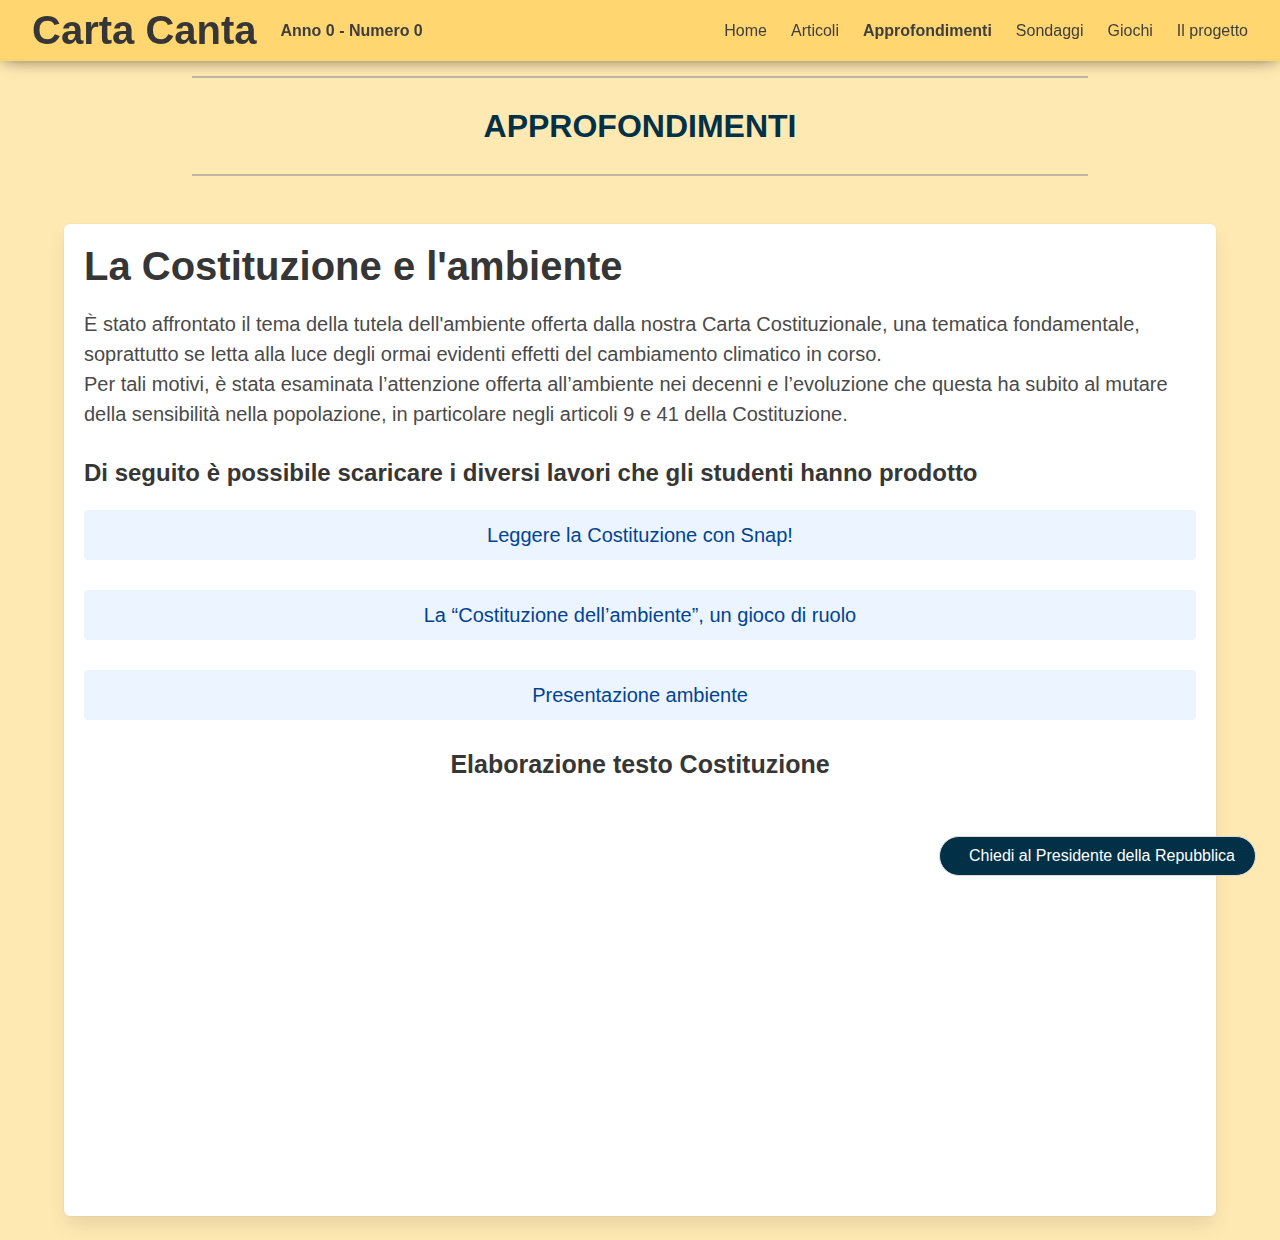
==== html/approfondimenti/index.html @ 13676cd2 "fixed nav" ====
<!DOCTYPE html>
<html lang="en" class="has-navbar-fixed-top">
  <head>
    <meta charset="UTF-8" />
    <meta http-equiv="X-UA-Compatible" content="IE=edge" />
    <meta name="viewport" content="width=device-width, initial-scale=1" />
    <title>Carta Canta - Approfondimenti</title>
    <link rel="stylesheet" href="../../css/main.css" />
    <link
      rel="stylesheet"
      href="https://fonts.googleapis.com/css2?family=Material+Symbols+Outlined:opsz,wght,FILL,GRAD@20,400,0,0"
    />
    <link
      rel="stylesheet"
      href="https://cdnjs.cloudflare.com/ajax/libs/font-awesome/6.2.1/css/all.min.css"
      integrity="sha512-MV7K8+y+gLIBoVD59lQIYicR65iaqukzvf/nwasF0nqhPay5w/9lJmVM2hMDcnK1OnMGCdVK+iQrJ7lzPJQd1w=="
      crossorigin="anonymous"
      referrerpolicy="no-referrer"
    />
  </head>

  <body>
    <div>
      <nav id="header" class="navbar is-fixed-top" role="navigation" aria-label="navbar">
        <div class="container is-fluid">
            <div class="navbar-brand">
                <a class="navbar-item logo-hover" href="../../index.html">
                    <h1 class="title is-2">Carta Canta</h1>
                </a>
                
                <div class="navbar-item">
                  <h2 class="is-3 is-hidden-mobile"><b>Anno 0 - Numero 0</b></h2>
                </div>
  
                <a role="button" class="navbar-burger" aria-label="menu" aria-expanded="false"
                    data-target="navMenu">
                    <span aria-hidden="true"></span>
                    <span aria-hidden="true"></span>
                    <span aria-hidden="true"></span>
                </a>
            </div>
  
            <div class="navbar-end">
                <div class="navbar-menu" id="navMenu">
                    <a class="navbar-item" href="../../index.html">
                        Home
                    </a>
  
                    <a class="navbar-item" href="../articoli/index.html">
                        Articoli
                    </a>
  
                    <a class="navbar-item" href="../approfondimenti/index.html">
                        <strong>Approfondimenti</strong>
                    </a>
  
                    <a class="navbar-item" href="../sondaggi/index.html">
                        Sondaggi
                    </a>
  
                    <a class="navbar-item" href="../giochi/index.html">
                        Giochi
                    </a>
  
                    <a class="navbar-item" href="../info/index.html">
                      Il progetto
                    </a>
                </div><!--navbar-menu-->
            </div><!--navbar-end-->
        </div>
        </div>
    </nav>
    </div>

    <div class="container is-max-desktop">
      <div class="container is-fluid">
        <hr />
      </div>
    </div>

    <div class="container is-max-widescreen has-text-centered">
      <p class="articles-title-no-hover">APPROFONDIMENTI</p>
    </div>

    <div class="container is-max-desktop">
      <div class="container is-fluid">
        <hr />
      </div>
    </div>

    <!---------------------------------------------------------SUB NAVBAR------------------------------------------------------>
    <br />
    <!---------------------------------------------------------ARTICOLI------------------------------------------------------>

    <div class="container mobile-container">
      <div class="container is-max-widescreen">
        <div class="content is-medium box">
          <h1>La Costituzione e l'ambiente</h1>
          È stato affrontato il tema della tutela
          dell'ambiente offerta dalla nostra Carta Costituzionale, una tematica
          fondamentale, soprattutto se letta alla luce degli ormai evidenti
          effetti del cambiamento climatico in corso.<br />
          Per tali motivi, è stata esaminata l’attenzione offerta all’ambiente nei decenni
           e l’evoluzione che questa ha subito al
          mutare della sensibilità nella popolazione, in particolare negli
          articoli 9 e 41 della Costituzione.<br />
          <br />

          <h4 class="title is-4">
            Di seguito è possibile scaricare i diversi lavori che gli studenti hanno
            prodotto
          </h4>

          <button class="button is-medium is-fullwidth is-link is-light is-fluid" type="submit" onclick="window.open('../../img/pdf/Attività _didattica_snap.pdf')">Leggere la Costituzione con Snap!</button>
          <br>
          <div class="is-hidden-mobile">
            <button class="button is-medium is-fullwidth is-link is-light" type="submit" onclick="window.open('../../img/pdf/Gioco_ruolo_ambiente.pdf')">La “Costituzione dell’ambiente”, un gioco di ruolo</button>
          </div>
          <div class="is-hidden-tablet">
            <button class="button is-medium is-fullwidth is-link is-light" type="submit" onclick="window.open('../../img/pdf/Gioco_ruolo_ambiente.pdf')">La “Costituzione dell’ambiente”,<br>un gioco di ruolo</button>
          </div>
          <br>
          <button class="button is-medium is-fullwidth is-link is-light" type="submit" onclick="window.open('../../img/pptx/Presentazione_ambiente.pptx')">Presentazione ambiente</button>
          <br>
          <div class="columns is-centered">
            <div class="column is-half has-text-centered">
              <h4 class="is-centered">Elaborazione testo Costituzione</h4>
              <iframe width="480" height="390" frameBorder=0 allowfullscreen allow="geolocation; microphone;camera" src="https://snap.berkeley.edu/embed?projectname=PER_SITO_elabora_testo_costituzione&username=costituzione2023"></iframe>
            </div>
          </div>
        </div>
      </div>
    </div>

    <br />

    <script src="https://ajax.googleapis.com/ajax/libs/jquery/3.6.3/jquery.min.js"></script>
    <script src="../../lib/main.js"></script>
  </body>
</html>
---- css/main.css ----
@charset "UTF-8";
/*
// 1. Import the initial variables
@import "../node_modules/bulma/sass/utilities/initial-variables";

// 2. Set your own initial variables
// Update the blue shade, used for links
$blue: #06bcef;
// Add pink and its invert
$pink: #ff8080;
$pink-invert: #fff;
// Update the sans-serif font family
$family-sans-serif: "Helvetica", "Arial", sans-serif;

// 3. Set the derived variables
// Use the new pink as the primary color
$primary: $pink;
$primary-invert: $pink-invert;

// 4. Import the rest of Bulma
*/
@import url("https://fonts.googleapis.com/css2?family=Comfortaa:wght@700&display=swap");
@media screen and (max-width: 1024px) {
  .mobile-container {
    max-width: calc(100% - 30px);
    margin-left: 15px;
    margin-right: 15px;
  }
}
/*FONTs*/
/*NON CLASSEs*/
.navbar {
  -webkit-box-shadow: 0px -2px 20px -4px #000000;
  box-shadow: 0px -2px 20px -4px #000000;
}

hr {
  background-color: rgba(156, 156, 156, 0.6509803922) !important;
}

html {
  scroll-behavior: smooth;
  scrollbar-width: auto;
  scrollbar-color: #777 #555;
}

html::-webkit-scrollbar {
  width: 10px;
}

html::-webkit-scrollbar-thumb {
  background-color: rgba(119, 119, 119, 0.3333333333);
  border-radius: 12px;
}

html::-webkit-scrollbar-thumb:hover {
  background-color: #777;
}

html::-webkit-scrollbar-track {
  background-color: rgba(85, 85, 85, 0.1);
}

img {
  border-radius: 5px;
}

/*CLASSEs*/
.hide {
  display: none;
}

.center {
  text-align: center;
}

.right {
  text-align: right;
}

.highlighted {
  /*evidenziatura*/
  background: yellow;
}

.clear {
  clear: both;
}

#result div {
  display: none;
}

.hover-effect {
  transition: 0.5s;
  border-radius: 10px !important;
}

.hover-effect:hover {
  box-shadow: rgba(0, 0, 0, 0.4) 0px 12px 28px 0px, rgba(0, 0, 0, 0.2) 0px 2px 4px 0px, rgba(255, 255, 255, 0.1) 0px 0px 0px 1px inset;
}

.article-hover-effect {
  transition: 0.3s;
}

.article-hover-effect:hover {
  box-shadow: rgba(60, 64, 67, 0.3) 0px 0px 5px 3px, rgba(60, 64, 67, 0.15) 1px 2px 4px 2px;
}

.logo-hover {
  transition: 0.3s;
}

.logo-hover:hover {
  box-shadow: rgba(142, 202, 230, 0.4) 0px 5px, rgba(142, 202, 230, 0.3) 0px 10px, rgba(142, 202, 230, 0.2) 0px 15px, rgba(142, 202, 230, 0.1) 0px 20px, rgba(142, 202, 230, 0.05) 0px 25px;
}

.articles-title {
  font-weight: 800;
  font-size: xx-large;
  color: #8ecae6;
}

.articles-title:hover {
  color: #023047;
}

.continue-reading {
  color: #023047;
}

.goto-articles {
  text-decoration: none !important;
}

.goto-articles-redirect-icon {
  position: relative;
  bottom: -5px;
}

.article-title {
  text-decoration: none !important;
}

.default-cursor {
  cursor: default;
}

.hero-rounded-borders {
  border-top-left-radius: 6px;
  border-top-right-radius: 6px;
}

.tile-img {
  border-radius: 15px;
  margin-top: 10px;
}

.image-background {
  background-image: url("../img/costituzione2.jpg");
  background-size: cover;
  background-position: center;
  background-repeat: no-repeat;
}

.full-image {
  width: 100%;
  height: 1500px;
}

/*# sourceMappingURL=style.css.map */
/*! bulma.io v0.9.3 | MIT License | github.com/jgthms/bulma */
/* Bulma Utilities */
.pagination-previous,
.pagination-next,
.pagination-link,
.pagination-ellipsis, .file-cta,
.file-name, .select select, .textarea, .input, .button {
  -moz-appearance: none;
  -webkit-appearance: none;
  align-items: center;
  border: 1px solid transparent;
  border-radius: 4px;
  box-shadow: none;
  display: inline-flex;
  font-size: 1rem;
  height: 2.5em;
  justify-content: flex-start;
  line-height: 1.5;
  padding-bottom: calc(0.5em - 1px);
  padding-left: calc(0.75em - 1px);
  padding-right: calc(0.75em - 1px);
  padding-top: calc(0.5em - 1px);
  position: relative;
  vertical-align: top;
}
.pagination-previous:focus,
.pagination-next:focus,
.pagination-link:focus,
.pagination-ellipsis:focus, .file-cta:focus,
.file-name:focus, .select select:focus, .textarea:focus, .input:focus, .button:focus, .is-focused.pagination-previous,
.is-focused.pagination-next,
.is-focused.pagination-link,
.is-focused.pagination-ellipsis, .is-focused.file-cta,
.is-focused.file-name, .select select.is-focused, .is-focused.textarea, .is-focused.input, .is-focused.button, .pagination-previous:active,
.pagination-next:active,
.pagination-link:active,
.pagination-ellipsis:active, .file-cta:active,
.file-name:active, .select select:active, .textarea:active, .input:active, .button:active, .is-active.pagination-previous,
.is-active.pagination-next,
.is-active.pagination-link,
.is-active.pagination-ellipsis, .is-active.file-cta,
.is-active.file-name, .select select.is-active, .is-active.textarea, .is-active.input, .is-active.button {
  outline: none;
}
[disabled].pagination-previous,
[disabled].pagination-next,
[disabled].pagination-link,
[disabled].pagination-ellipsis, [disabled].file-cta,
[disabled].file-name, .select select[disabled], [disabled].textarea, [disabled].input, [disabled].button, fieldset[disabled] .pagination-previous,
fieldset[disabled] .pagination-next,
fieldset[disabled] .pagination-link,
fieldset[disabled] .pagination-ellipsis, fieldset[disabled] .file-cta,
fieldset[disabled] .file-name, fieldset[disabled] .select select, .select fieldset[disabled] select, fieldset[disabled] .textarea, fieldset[disabled] .input, fieldset[disabled] .button {
  cursor: not-allowed;
}

.is-unselectable, .tabs, .pagination-previous,
.pagination-next,
.pagination-link,
.pagination-ellipsis, .breadcrumb, .file, .button {
  -webkit-touch-callout: none;
  -webkit-user-select: none;
  -moz-user-select: none;
  -ms-user-select: none;
  user-select: none;
}

.navbar-link:not(.is-arrowless)::after, .select:not(.is-multiple):not(.is-loading)::after {
  border: 3px solid transparent;
  border-radius: 2px;
  border-right: 0;
  border-top: 0;
  content: " ";
  display: block;
  height: 0.625em;
  margin-top: -0.4375em;
  pointer-events: none;
  position: absolute;
  top: 50%;
  transform: rotate(-45deg);
  transform-origin: center;
  width: 0.625em;
}

.tabs:not(:last-child), .pagination:not(:last-child), .message:not(:last-child), .level:not(:last-child), .breadcrumb:not(:last-child), .block:not(:last-child), .title:not(:last-child),
.subtitle:not(:last-child), .table-container:not(:last-child), .table:not(:last-child), .progress:not(:last-child), .notification:not(:last-child), .content:not(:last-child), .box:not(:last-child) {
  margin-bottom: 1.5rem;
}

.modal-close, .delete {
  -webkit-touch-callout: none;
  -webkit-user-select: none;
  -moz-user-select: none;
  -ms-user-select: none;
  user-select: none;
  -moz-appearance: none;
  -webkit-appearance: none;
  background-color: rgba(10, 10, 10, 0.2);
  border: none;
  border-radius: 9999px;
  cursor: pointer;
  pointer-events: auto;
  display: inline-block;
  flex-grow: 0;
  flex-shrink: 0;
  font-size: 0;
  height: 20px;
  max-height: 20px;
  max-width: 20px;
  min-height: 20px;
  min-width: 20px;
  outline: none;
  position: relative;
  vertical-align: top;
  width: 20px;
}
.modal-close::before, .delete::before, .modal-close::after, .delete::after {
  background-color: hsl(0deg, 0%, 100%);
  content: "";
  display: block;
  left: 50%;
  position: absolute;
  top: 50%;
  transform: translateX(-50%) translateY(-50%) rotate(45deg);
  transform-origin: center center;
}
.modal-close::before, .delete::before {
  height: 2px;
  width: 50%;
}
.modal-close::after, .delete::after {
  height: 50%;
  width: 2px;
}
.modal-close:hover, .delete:hover, .modal-close:focus, .delete:focus {
  background-color: rgba(10, 10, 10, 0.3);
}
.modal-close:active, .delete:active {
  background-color: rgba(10, 10, 10, 0.4);
}
.is-small.modal-close, .is-small.delete {
  height: 16px;
  max-height: 16px;
  max-width: 16px;
  min-height: 16px;
  min-width: 16px;
  width: 16px;
}
.is-medium.modal-close, .is-medium.delete {
  height: 24px;
  max-height: 24px;
  max-width: 24px;
  min-height: 24px;
  min-width: 24px;
  width: 24px;
}
.is-large.modal-close, .is-large.delete {
  height: 32px;
  max-height: 32px;
  max-width: 32px;
  min-height: 32px;
  min-width: 32px;
  width: 32px;
}

.control.is-loading::after, .select.is-loading::after, .loader, .button.is-loading::after {
  animation: spinAround 500ms infinite linear;
  border: 2px solid hsl(0deg, 0%, 86%);
  border-radius: 9999px;
  border-right-color: transparent;
  border-top-color: transparent;
  content: "";
  display: block;
  height: 1em;
  position: relative;
  width: 1em;
}

.hero-video, .is-overlay, .modal-background, .modal, .image.is-square img,
.image.is-square .has-ratio, .image.is-1by1 img,
.image.is-1by1 .has-ratio, .image.is-5by4 img,
.image.is-5by4 .has-ratio, .image.is-4by3 img,
.image.is-4by3 .has-ratio, .image.is-3by2 img,
.image.is-3by2 .has-ratio, .image.is-5by3 img,
.image.is-5by3 .has-ratio, .image.is-16by9 img,
.image.is-16by9 .has-ratio, .image.is-2by1 img,
.image.is-2by1 .has-ratio, .image.is-3by1 img,
.image.is-3by1 .has-ratio, .image.is-4by5 img,
.image.is-4by5 .has-ratio, .image.is-3by4 img,
.image.is-3by4 .has-ratio, .image.is-2by3 img,
.image.is-2by3 .has-ratio, .image.is-3by5 img,
.image.is-3by5 .has-ratio, .image.is-9by16 img,
.image.is-9by16 .has-ratio, .image.is-1by2 img,
.image.is-1by2 .has-ratio, .image.is-1by3 img,
.image.is-1by3 .has-ratio {
  bottom: 0;
  left: 0;
  position: absolute;
  right: 0;
  top: 0;
}

.navbar-burger {
  -moz-appearance: none;
  -webkit-appearance: none;
  appearance: none;
  background: none;
  border: none;
  color: currentColor;
  font-family: inherit;
  font-size: 1em;
  margin: 0;
  padding: 0;
}

/* Bulma Base */
/*! minireset.css v0.0.6 | MIT License | github.com/jgthms/minireset.css */
html,
body,
p,
ol,
ul,
li,
dl,
dt,
dd,
blockquote,
figure,
fieldset,
legend,
textarea,
pre,
iframe,
hr,
h1,
h2,
h3,
h4,
h5,
h6 {
  margin: 0;
  padding: 0;
}

h1,
h2,
h3,
h4,
h5,
h6 {
  font-size: 100%;
  font-weight: normal;
}

ul {
  list-style: none;
}

button,
input,
select,
textarea {
  margin: 0;
}

html {
  box-sizing: border-box;
}

*, *::before, *::after {
  box-sizing: inherit;
}

img,
video {
  height: auto;
  max-width: 100%;
}

iframe {
  border: 0;
}

table {
  border-collapse: collapse;
  border-spacing: 0;
}

td,
th {
  padding: 0;
}
td:not([align]),
th:not([align]) {
  text-align: inherit;
}

html {
  background-color: rgba(255, 214, 111, 0.5254901961);
  font-size: 16px;
  -moz-osx-font-smoothing: grayscale;
  -webkit-font-smoothing: antialiased;
  min-width: 300px;
  overflow-x: hidden;
  overflow-y: scroll;
  text-rendering: optimizeLegibility;
  text-size-adjust: 100%;
}

article,
aside,
figure,
footer,
header,
hgroup,
section {
  display: block;
}

body,
button,
input,
optgroup,
select,
textarea {
  font-family: BlinkMacSystemFont, -apple-system, "Segoe UI", "Roboto", "Oxygen", "Ubuntu", "Cantarell", "Fira Sans", "Droid Sans", "Helvetica Neue", "Helvetica", "Arial", sans-serif;
}

code,
pre {
  -moz-osx-font-smoothing: auto;
  -webkit-font-smoothing: auto;
  font-family: monospace;
}

body {
  color: hsl(0deg, 0%, 29%);
  font-size: 1em;
  font-weight: 400;
  line-height: 1.5;
}

a {
  color: #82bafe;
  cursor: pointer;
  text-decoration: none;
}
a strong {
  color: currentColor;
}
a:hover {
  color: hsl(0deg, 0%, 21%);
}

code {
  background-color: hsl(0deg, 0%, 96%);
  color: #da1039;
  font-size: 0.875em;
  font-weight: normal;
  padding: 0.25em 0.5em 0.25em;
}

hr {
  background-color: hsl(0deg, 0%, 96%);
  border: none;
  display: block;
  height: 2px;
  margin: 1.5rem 0;
}

img {
  height: auto;
  max-width: 100%;
}

input[type=checkbox],
input[type=radio] {
  vertical-align: baseline;
}

small {
  font-size: 0.875em;
}

span {
  font-style: inherit;
  font-weight: inherit;
}

strong {
  color: hsl(0deg, 0%, 21%);
  font-weight: 700;
}

fieldset {
  border: none;
}

pre {
  -webkit-overflow-scrolling: touch;
  background-color: hsl(0deg, 0%, 96%);
  color: hsl(0deg, 0%, 29%);
  font-size: 0.875em;
  overflow-x: auto;
  padding: 1.25rem 1.5rem;
  white-space: pre;
  word-wrap: normal;
}
pre code {
  background-color: transparent;
  color: currentColor;
  font-size: 1em;
  padding: 0;
}

table td,
table th {
  vertical-align: top;
}
table td:not([align]),
table th:not([align]) {
  text-align: inherit;
}
table th {
  color: hsl(0deg, 0%, 21%);
}

@keyframes spinAround {
  from {
    transform: rotate(0deg);
  }
  to {
    transform: rotate(359deg);
  }
}
/* Bulma Elements */
.box {
  background-color: hsl(0deg, 0%, 100%);
  border-radius: 6px;
  box-shadow: 0 0.5em 1em -0.125em rgba(10, 10, 10, 0.1), 0 0px 0 1px rgba(10, 10, 10, 0.02);
  color: hsl(0deg, 0%, 29%);
  display: block;
  padding: 1.25rem;
}

a.box:hover, a.box:focus {
  box-shadow: 0 0.5em 1em -0.125em rgba(10, 10, 10, 0.1), 0 0 0 1px #82bafe;
}
a.box:active {
  box-shadow: inset 0 1px 2px rgba(10, 10, 10, 0.2), 0 0 0 1px #82bafe;
}

.button {
  background-color: hsl(0deg, 0%, 100%);
  border-color: hsl(0deg, 0%, 86%);
  border-width: 1px;
  color: hsl(0deg, 0%, 21%);
  cursor: pointer;
  justify-content: center;
  padding-bottom: calc(0.5em - 1px);
  padding-left: 1em;
  padding-right: 1em;
  padding-top: calc(0.5em - 1px);
  text-align: center;
  white-space: nowrap;
}
.button strong {
  color: inherit;
}
.button .icon, .button .icon.is-small, .button .icon.is-medium, .button .icon.is-large {
  height: 1.5em;
  width: 1.5em;
}
.button .icon:first-child:not(:last-child) {
  margin-left: calc(-0.5em - 1px);
  margin-right: 0.25em;
}
.button .icon:last-child:not(:first-child) {
  margin-left: 0.25em;
  margin-right: calc(-0.5em - 1px);
}
.button .icon:first-child:last-child {
  margin-left: calc(-0.5em - 1px);
  margin-right: calc(-0.5em - 1px);
}
.button:hover, .button.is-hovered {
  border-color: hsl(0deg, 0%, 71%);
  color: hsl(0deg, 0%, 21%);
}
.button:focus, .button.is-focused {
  border-color: hsl(229deg, 53%, 53%);
  color: hsl(0deg, 0%, 21%);
}
.button:focus:not(:active), .button.is-focused:not(:active) {
  box-shadow: 0 0 0 0.125em rgba(130, 186, 254, 0.25);
}
.button:active, .button.is-active {
  border-color: hsl(0deg, 0%, 29%);
  color: hsl(0deg, 0%, 21%);
}
.button.is-text {
  background-color: transparent;
  border-color: transparent;
  color: hsl(0deg, 0%, 29%);
  text-decoration: underline;
}
.button.is-text:hover, .button.is-text.is-hovered, .button.is-text:focus, .button.is-text.is-focused {
  background-color: hsl(0deg, 0%, 96%);
  color: hsl(0deg, 0%, 21%);
}
.button.is-text:active, .button.is-text.is-active {
  background-color: #e8e8e8;
  color: hsl(0deg, 0%, 21%);
}
.button.is-text[disabled], fieldset[disabled] .button.is-text {
  background-color: transparent;
  border-color: transparent;
  box-shadow: none;
}
.button.is-ghost {
  background: none;
  border-color: transparent;
  color: #82bafe;
  text-decoration: none;
}
.button.is-ghost:hover, .button.is-ghost.is-hovered {
  color: #82bafe;
  text-decoration: underline;
}
.button.is-white {
  background-color: hsl(0deg, 0%, 100%);
  border-color: transparent;
  color: hsl(0deg, 0%, 4%);
}
.button.is-white:hover, .button.is-white.is-hovered {
  background-color: #f9f9f9;
  border-color: transparent;
  color: hsl(0deg, 0%, 4%);
}
.button.is-white:focus, .button.is-white.is-focused {
  border-color: transparent;
  color: hsl(0deg, 0%, 4%);
}
.button.is-white:focus:not(:active), .button.is-white.is-focused:not(:active) {
  box-shadow: 0 0 0 0.125em rgba(255, 255, 255, 0.25);
}
.button.is-white:active, .button.is-white.is-active {
  background-color: #f2f2f2;
  border-color: transparent;
  color: hsl(0deg, 0%, 4%);
}
.button.is-white[disabled], fieldset[disabled] .button.is-white {
  background-color: hsl(0deg, 0%, 100%);
  border-color: transparent;
  box-shadow: none;
}
.button.is-white.is-inverted {
  background-color: hsl(0deg, 0%, 4%);
  color: hsl(0deg, 0%, 100%);
}
.button.is-white.is-inverted:hover, .button.is-white.is-inverted.is-hovered {
  background-color: black;
}
.button.is-white.is-inverted[disabled], fieldset[disabled] .button.is-white.is-inverted {
  background-color: hsl(0deg, 0%, 4%);
  border-color: transparent;
  box-shadow: none;
  color: hsl(0deg, 0%, 100%);
}
.button.is-white.is-loading::after {
  border-color: transparent transparent hsl(0deg, 0%, 4%) hsl(0deg, 0%, 4%) !important;
}
.button.is-white.is-outlined {
  background-color: transparent;
  border-color: hsl(0deg, 0%, 100%);
  color: hsl(0deg, 0%, 100%);
}
.button.is-white.is-outlined:hover, .button.is-white.is-outlined.is-hovered, .button.is-white.is-outlined:focus, .button.is-white.is-outlined.is-focused {
  background-color: hsl(0deg, 0%, 100%);
  border-color: hsl(0deg, 0%, 100%);
  color: hsl(0deg, 0%, 4%);
}
.button.is-white.is-outlined.is-loading::after {
  border-color: transparent transparent hsl(0deg, 0%, 100%) hsl(0deg, 0%, 100%) !important;
}
.button.is-white.is-outlined.is-loading:hover::after, .button.is-white.is-outlined.is-loading.is-hovered::after, .button.is-white.is-outlined.is-loading:focus::after, .button.is-white.is-outlined.is-loading.is-focused::after {
  border-color: transparent transparent hsl(0deg, 0%, 4%) hsl(0deg, 0%, 4%) !important;
}
.button.is-white.is-outlined[disabled], fieldset[disabled] .button.is-white.is-outlined {
  background-color: transparent;
  border-color: hsl(0deg, 0%, 100%);
  box-shadow: none;
  color: hsl(0deg, 0%, 100%);
}
.button.is-white.is-inverted.is-outlined {
  background-color: transparent;
  border-color: hsl(0deg, 0%, 4%);
  color: hsl(0deg, 0%, 4%);
}
.button.is-white.is-inverted.is-outlined:hover, .button.is-white.is-inverted.is-outlined.is-hovered, .button.is-white.is-inverted.is-outlined:focus, .button.is-white.is-inverted.is-outlined.is-focused {
  background-color: hsl(0deg, 0%, 4%);
  color: hsl(0deg, 0%, 100%);
}
.button.is-white.is-inverted.is-outlined.is-loading:hover::after, .button.is-white.is-inverted.is-outlined.is-loading.is-hovered::after, .button.is-white.is-inverted.is-outlined.is-loading:focus::after, .button.is-white.is-inverted.is-outlined.is-loading.is-focused::after {
  border-color: transparent transparent hsl(0deg, 0%, 100%) hsl(0deg, 0%, 100%) !important;
}
.button.is-white.is-inverted.is-outlined[disabled], fieldset[disabled] .button.is-white.is-inverted.is-outlined {
  background-color: transparent;
  border-color: hsl(0deg, 0%, 4%);
  box-shadow: none;
  color: hsl(0deg, 0%, 4%);
}
.button.is-black {
  background-color: hsl(0deg, 0%, 4%);
  border-color: transparent;
  color: hsl(0deg, 0%, 100%);
}
.button.is-black:hover, .button.is-black.is-hovered {
  background-color: #040404;
  border-color: transparent;
  color: hsl(0deg, 0%, 100%);
}
.button.is-black:focus, .button.is-black.is-focused {
  border-color: transparent;
  color: hsl(0deg, 0%, 100%);
}
.button.is-black:focus:not(:active), .button.is-black.is-focused:not(:active) {
  box-shadow: 0 0 0 0.125em rgba(10, 10, 10, 0.25);
}
.button.is-black:active, .button.is-black.is-active {
  background-color: black;
  border-color: transparent;
  color: hsl(0deg, 0%, 100%);
}
.button.is-black[disabled], fieldset[disabled] .button.is-black {
  background-color: hsl(0deg, 0%, 4%);
  border-color: transparent;
  box-shadow: none;
}
.button.is-black.is-inverted {
  background-color: hsl(0deg, 0%, 100%);
  color: hsl(0deg, 0%, 4%);
}
.button.is-black.is-inverted:hover, .button.is-black.is-inverted.is-hovered {
  background-color: #f2f2f2;
}
.button.is-black.is-inverted[disabled], fieldset[disabled] .button.is-black.is-inverted {
  background-color: hsl(0deg, 0%, 100%);
  border-color: transparent;
  box-shadow: none;
  color: hsl(0deg, 0%, 4%);
}
.button.is-black.is-loading::after {
  border-color: transparent transparent hsl(0deg, 0%, 100%) hsl(0deg, 0%, 100%) !important;
}
.button.is-black.is-outlined {
  background-color: transparent;
  border-color: hsl(0deg, 0%, 4%);
  color: hsl(0deg, 0%, 4%);
}
.button.is-black.is-outlined:hover, .button.is-black.is-outlined.is-hovered, .button.is-black.is-outlined:focus, .button.is-black.is-outlined.is-focused {
  background-color: hsl(0deg, 0%, 4%);
  border-color: hsl(0deg, 0%, 4%);
  color: hsl(0deg, 0%, 100%);
}
.button.is-black.is-outlined.is-loading::after {
  border-color: transparent transparent hsl(0deg, 0%, 4%) hsl(0deg, 0%, 4%) !important;
}
.button.is-black.is-outlined.is-loading:hover::after, .button.is-black.is-outlined.is-loading.is-hovered::after, .button.is-black.is-outlined.is-loading:focus::after, .button.is-black.is-outlined.is-loading.is-focused::after {
  border-color: transparent transparent hsl(0deg, 0%, 100%) hsl(0deg, 0%, 100%) !important;
}
.button.is-black.is-outlined[disabled], fieldset[disabled] .button.is-black.is-outlined {
  background-color: transparent;
  border-color: hsl(0deg, 0%, 4%);
  box-shadow: none;
  color: hsl(0deg, 0%, 4%);
}
.button.is-black.is-inverted.is-outlined {
  background-color: transparent;
  border-color: hsl(0deg, 0%, 100%);
  color: hsl(0deg, 0%, 100%);
}
.button.is-black.is-inverted.is-outlined:hover, .button.is-black.is-inverted.is-outlined.is-hovered, .button.is-black.is-inverted.is-outlined:focus, .button.is-black.is-inverted.is-outlined.is-focused {
  background-color: hsl(0deg, 0%, 100%);
  color: hsl(0deg, 0%, 4%);
}
.button.is-black.is-inverted.is-outlined.is-loading:hover::after, .button.is-black.is-inverted.is-outlined.is-loading.is-hovered::after, .button.is-black.is-inverted.is-outlined.is-loading:focus::after, .button.is-black.is-inverted.is-outlined.is-loading.is-focused::after {
  border-color: transparent transparent hsl(0deg, 0%, 4%) hsl(0deg, 0%, 4%) !important;
}
.button.is-black.is-inverted.is-outlined[disabled], fieldset[disabled] .button.is-black.is-inverted.is-outlined {
  background-color: transparent;
  border-color: hsl(0deg, 0%, 100%);
  box-shadow: none;
  color: hsl(0deg, 0%, 100%);
}
.button.is-light {
  background-color: hsl(0deg, 0%, 96%);
  border-color: transparent;
  color: rgba(0, 0, 0, 0.7);
}
.button.is-light:hover, .button.is-light.is-hovered {
  background-color: #eeeeee;
  border-color: transparent;
  color: rgba(0, 0, 0, 0.7);
}
.button.is-light:focus, .button.is-light.is-focused {
  border-color: transparent;
  color: rgba(0, 0, 0, 0.7);
}
.button.is-light:focus:not(:active), .button.is-light.is-focused:not(:active) {
  box-shadow: 0 0 0 0.125em rgba(245, 245, 245, 0.25);
}
.button.is-light:active, .button.is-light.is-active {
  background-color: #e8e8e8;
  border-color: transparent;
  color: rgba(0, 0, 0, 0.7);
}
.button.is-light[disabled], fieldset[disabled] .button.is-light {
  background-color: hsl(0deg, 0%, 96%);
  border-color: transparent;
  box-shadow: none;
}
.button.is-light.is-inverted {
  background-color: rgba(0, 0, 0, 0.7);
  color: hsl(0deg, 0%, 96%);
}
.button.is-light.is-inverted:hover, .button.is-light.is-inverted.is-hovered {
  background-color: rgba(0, 0, 0, 0.7);
}
.button.is-light.is-inverted[disabled], fieldset[disabled] .button.is-light.is-inverted {
  background-color: rgba(0, 0, 0, 0.7);
  border-color: transparent;
  box-shadow: none;
  color: hsl(0deg, 0%, 96%);
}
.button.is-light.is-loading::after {
  border-color: transparent transparent rgba(0, 0, 0, 0.7) rgba(0, 0, 0, 0.7) !important;
}
.button.is-light.is-outlined {
  background-color: transparent;
  border-color: hsl(0deg, 0%, 96%);
  color: hsl(0deg, 0%, 96%);
}
.button.is-light.is-outlined:hover, .button.is-light.is-outlined.is-hovered, .button.is-light.is-outlined:focus, .button.is-light.is-outlined.is-focused {
  background-color: hsl(0deg, 0%, 96%);
  border-color: hsl(0deg, 0%, 96%);
  color: rgba(0, 0, 0, 0.7);
}
.button.is-light.is-outlined.is-loading::after {
  border-color: transparent transparent hsl(0deg, 0%, 96%) hsl(0deg, 0%, 96%) !important;
}
.button.is-light.is-outlined.is-loading:hover::after, .button.is-light.is-outlined.is-loading.is-hovered::after, .button.is-light.is-outlined.is-loading:focus::after, .button.is-light.is-outlined.is-loading.is-focused::after {
  border-color: transparent transparent rgba(0, 0, 0, 0.7) rgba(0, 0, 0, 0.7) !important;
}
.button.is-light.is-outlined[disabled], fieldset[disabled] .button.is-light.is-outlined {
  background-color: transparent;
  border-color: hsl(0deg, 0%, 96%);
  box-shadow: none;
  color: hsl(0deg, 0%, 96%);
}
.button.is-light.is-inverted.is-outlined {
  background-color: transparent;
  border-color: rgba(0, 0, 0, 0.7);
  color: rgba(0, 0, 0, 0.7);
}
.button.is-light.is-inverted.is-outlined:hover, .button.is-light.is-inverted.is-outlined.is-hovered, .button.is-light.is-inverted.is-outlined:focus, .button.is-light.is-inverted.is-outlined.is-focused {
  background-color: rgba(0, 0, 0, 0.7);
  color: hsl(0deg, 0%, 96%);
}
.button.is-light.is-inverted.is-outlined.is-loading:hover::after, .button.is-light.is-inverted.is-outlined.is-loading.is-hovered::after, .button.is-light.is-inverted.is-outlined.is-loading:focus::after, .button.is-light.is-inverted.is-outlined.is-loading.is-focused::after {
  border-color: transparent transparent hsl(0deg, 0%, 96%) hsl(0deg, 0%, 96%) !important;
}
.button.is-light.is-inverted.is-outlined[disabled], fieldset[disabled] .button.is-light.is-inverted.is-outlined {
  background-color: transparent;
  border-color: rgba(0, 0, 0, 0.7);
  box-shadow: none;
  color: rgba(0, 0, 0, 0.7);
}
.button.is-dark {
  background-color: hsl(0deg, 0%, 21%);
  border-color: transparent;
  color: #fff;
}
.button.is-dark:hover, .button.is-dark.is-hovered {
  background-color: #2f2f2f;
  border-color: transparent;
  color: #fff;
}
.button.is-dark:focus, .button.is-dark.is-focused {
  border-color: transparent;
  color: #fff;
}
.button.is-dark:focus:not(:active), .button.is-dark.is-focused:not(:active) {
  box-shadow: 0 0 0 0.125em rgba(54, 54, 54, 0.25);
}
.button.is-dark:active, .button.is-dark.is-active {
  background-color: #292929;
  border-color: transparent;
  color: #fff;
}
.button.is-dark[disabled], fieldset[disabled] .button.is-dark {
  background-color: hsl(0deg, 0%, 21%);
  border-color: transparent;
  box-shadow: none;
}
.button.is-dark.is-inverted {
  background-color: #fff;
  color: hsl(0deg, 0%, 21%);
}
.button.is-dark.is-inverted:hover, .button.is-dark.is-inverted.is-hovered {
  background-color: #f2f2f2;
}
.button.is-dark.is-inverted[disabled], fieldset[disabled] .button.is-dark.is-inverted {
  background-color: #fff;
  border-color: transparent;
  box-shadow: none;
  color: hsl(0deg, 0%, 21%);
}
.button.is-dark.is-loading::after {
  border-color: transparent transparent #fff #fff !important;
}
.button.is-dark.is-outlined {
  background-color: transparent;
  border-color: hsl(0deg, 0%, 21%);
  color: hsl(0deg, 0%, 21%);
}
.button.is-dark.is-outlined:hover, .button.is-dark.is-outlined.is-hovered, .button.is-dark.is-outlined:focus, .button.is-dark.is-outlined.is-focused {
  background-color: hsl(0deg, 0%, 21%);
  border-color: hsl(0deg, 0%, 21%);
  color: #fff;
}
.button.is-dark.is-outlined.is-loading::after {
  border-color: transparent transparent hsl(0deg, 0%, 21%) hsl(0deg, 0%, 21%) !important;
}
.button.is-dark.is-outlined.is-loading:hover::after, .button.is-dark.is-outlined.is-loading.is-hovered::after, .button.is-dark.is-outlined.is-loading:focus::after, .button.is-dark.is-outlined.is-loading.is-focused::after {
  border-color: transparent transparent #fff #fff !important;
}
.button.is-dark.is-outlined[disabled], fieldset[disabled] .button.is-dark.is-outlined {
  background-color: transparent;
  border-color: hsl(0deg, 0%, 21%);
  box-shadow: none;
  color: hsl(0deg, 0%, 21%);
}
.button.is-dark.is-inverted.is-outlined {
  background-color: transparent;
  border-color: #fff;
  color: #fff;
}
.button.is-dark.is-inverted.is-outlined:hover, .button.is-dark.is-inverted.is-outlined.is-hovered, .button.is-dark.is-inverted.is-outlined:focus, .button.is-dark.is-inverted.is-outlined.is-focused {
  background-color: #fff;
  color: hsl(0deg, 0%, 21%);
}
.button.is-dark.is-inverted.is-outlined.is-loading:hover::after, .button.is-dark.is-inverted.is-outlined.is-loading.is-hovered::after, .button.is-dark.is-inverted.is-outlined.is-loading:focus::after, .button.is-dark.is-inverted.is-outlined.is-loading.is-focused::after {
  border-color: transparent transparent hsl(0deg, 0%, 21%) hsl(0deg, 0%, 21%) !important;
}
.button.is-dark.is-inverted.is-outlined[disabled], fieldset[disabled] .button.is-dark.is-inverted.is-outlined {
  background-color: transparent;
  border-color: #fff;
  box-shadow: none;
  color: #fff;
}
.button.is-primary {
  background-color: hsl(171deg, 100%, 41%);
  border-color: transparent;
  color: #fff;
}
.button.is-primary:hover, .button.is-primary.is-hovered {
  background-color: #00c4a7;
  border-color: transparent;
  color: #fff;
}
.button.is-primary:focus, .button.is-primary.is-focused {
  border-color: transparent;
  color: #fff;
}
.button.is-primary:focus:not(:active), .button.is-primary.is-focused:not(:active) {
  box-shadow: 0 0 0 0.125em rgba(0, 209, 178, 0.25);
}
.button.is-primary:active, .button.is-primary.is-active {
  background-color: #00b89c;
  border-color: transparent;
  color: #fff;
}
.button.is-primary[disabled], fieldset[disabled] .button.is-primary {
  background-color: hsl(171deg, 100%, 41%);
  border-color: transparent;
  box-shadow: none;
}
.button.is-primary.is-inverted {
  background-color: #fff;
  color: hsl(171deg, 100%, 41%);
}
.button.is-primary.is-inverted:hover, .button.is-primary.is-inverted.is-hovered {
  background-color: #f2f2f2;
}
.button.is-primary.is-inverted[disabled], fieldset[disabled] .button.is-primary.is-inverted {
  background-color: #fff;
  border-color: transparent;
  box-shadow: none;
  color: hsl(171deg, 100%, 41%);
}
.button.is-primary.is-loading::after {
  border-color: transparent transparent #fff #fff !important;
}
.button.is-primary.is-outlined {
  background-color: transparent;
  border-color: hsl(171deg, 100%, 41%);
  color: hsl(171deg, 100%, 41%);
}
.button.is-primary.is-outlined:hover, .button.is-primary.is-outlined.is-hovered, .button.is-primary.is-outlined:focus, .button.is-primary.is-outlined.is-focused {
  background-color: hsl(171deg, 100%, 41%);
  border-color: hsl(171deg, 100%, 41%);
  color: #fff;
}
.button.is-primary.is-outlined.is-loading::after {
  border-color: transparent transparent hsl(171deg, 100%, 41%) hsl(171deg, 100%, 41%) !important;
}
.button.is-primary.is-outlined.is-loading:hover::after, .button.is-primary.is-outlined.is-loading.is-hovered::after, .button.is-primary.is-outlined.is-loading:focus::after, .button.is-primary.is-outlined.is-loading.is-focused::after {
  border-color: transparent transparent #fff #fff !important;
}
.button.is-primary.is-outlined[disabled], fieldset[disabled] .button.is-primary.is-outlined {
  background-color: transparent;
  border-color: hsl(171deg, 100%, 41%);
  box-shadow: none;
  color: hsl(171deg, 100%, 41%);
}
.button.is-primary.is-inverted.is-outlined {
  background-color: transparent;
  border-color: #fff;
  color: #fff;
}
.button.is-primary.is-inverted.is-outlined:hover, .button.is-primary.is-inverted.is-outlined.is-hovered, .button.is-primary.is-inverted.is-outlined:focus, .button.is-primary.is-inverted.is-outlined.is-focused {
  background-color: #fff;
  color: hsl(171deg, 100%, 41%);
}
.button.is-primary.is-inverted.is-outlined.is-loading:hover::after, .button.is-primary.is-inverted.is-outlined.is-loading.is-hovered::after, .button.is-primary.is-inverted.is-outlined.is-loading:focus::after, .button.is-primary.is-inverted.is-outlined.is-loading.is-focused::after {
  border-color: transparent transparent hsl(171deg, 100%, 41%) hsl(171deg, 100%, 41%) !important;
}
.button.is-primary.is-inverted.is-outlined[disabled], fieldset[disabled] .button.is-primary.is-inverted.is-outlined {
  background-color: transparent;
  border-color: #fff;
  box-shadow: none;
  color: #fff;
}
.button.is-primary.is-light {
  background-color: #ebfffc;
  color: #00947e;
}
.button.is-primary.is-light:hover, .button.is-primary.is-light.is-hovered {
  background-color: #defffa;
  border-color: transparent;
  color: #00947e;
}
.button.is-primary.is-light:active, .button.is-primary.is-light.is-active {
  background-color: #d1fff8;
  border-color: transparent;
  color: #00947e;
}
.button.is-link {
  background-color: #82bafe;
  border-color: transparent;
  color: #fff;
}
.button.is-link:hover, .button.is-link.is-hovered {
  background-color: #75b3fe;
  border-color: transparent;
  color: #fff;
}
.button.is-link:focus, .button.is-link.is-focused {
  border-color: transparent;
  color: #fff;
}
.button.is-link:focus:not(:active), .button.is-link.is-focused:not(:active) {
  box-shadow: 0 0 0 0.125em rgba(130, 186, 254, 0.25);
}
.button.is-link:active, .button.is-link.is-active {
  background-color: #69acfe;
  border-color: transparent;
  color: #fff;
}
.button.is-link[disabled], fieldset[disabled] .button.is-link {
  background-color: #82bafe;
  border-color: transparent;
  box-shadow: none;
}
.button.is-link.is-inverted {
  background-color: #fff;
  color: #82bafe;
}
.button.is-link.is-inverted:hover, .button.is-link.is-inverted.is-hovered {
  background-color: #f2f2f2;
}
.button.is-link.is-inverted[disabled], fieldset[disabled] .button.is-link.is-inverted {
  background-color: #fff;
  border-color: transparent;
  box-shadow: none;
  color: #82bafe;
}
.button.is-link.is-loading::after {
  border-color: transparent transparent #fff #fff !important;
}
.button.is-link.is-outlined {
  background-color: transparent;
  border-color: #82bafe;
  color: #82bafe;
}
.button.is-link.is-outlined:hover, .button.is-link.is-outlined.is-hovered, .button.is-link.is-outlined:focus, .button.is-link.is-outlined.is-focused {
  background-color: #82bafe;
  border-color: #82bafe;
  color: #fff;
}
.button.is-link.is-outlined.is-loading::after {
  border-color: transparent transparent #82bafe #82bafe !important;
}
.button.is-link.is-outlined.is-loading:hover::after, .button.is-link.is-outlined.is-loading.is-hovered::after, .button.is-link.is-outlined.is-loading:focus::after, .button.is-link.is-outlined.is-loading.is-focused::after {
  border-color: transparent transparent #fff #fff !important;
}
.button.is-link.is-outlined[disabled], fieldset[disabled] .button.is-link.is-outlined {
  background-color: transparent;
  border-color: #82bafe;
  box-shadow: none;
  color: #82bafe;
}
.button.is-link.is-inverted.is-outlined {
  background-color: transparent;
  border-color: #fff;
  color: #fff;
}
.button.is-link.is-inverted.is-outlined:hover, .button.is-link.is-inverted.is-outlined.is-hovered, .button.is-link.is-inverted.is-outlined:focus, .button.is-link.is-inverted.is-outlined.is-focused {
  background-color: #fff;
  color: #82bafe;
}
.button.is-link.is-inverted.is-outlined.is-loading:hover::after, .button.is-link.is-inverted.is-outlined.is-loading.is-hovered::after, .button.is-link.is-inverted.is-outlined.is-loading:focus::after, .button.is-link.is-inverted.is-outlined.is-loading.is-focused::after {
  border-color: transparent transparent #82bafe #82bafe !important;
}
.button.is-link.is-inverted.is-outlined[disabled], fieldset[disabled] .button.is-link.is-inverted.is-outlined {
  background-color: transparent;
  border-color: #fff;
  box-shadow: none;
  color: #fff;
}
.button.is-link.is-light {
  background-color: #ebf4ff;
  color: #014393;
}
.button.is-link.is-light:hover, .button.is-link.is-light.is-hovered {
  background-color: #deedff;
  border-color: transparent;
  color: #014393;
}
.button.is-link.is-light:active, .button.is-link.is-light.is-active {
  background-color: #d1e6ff;
  border-color: transparent;
  color: #014393;
}
.button.is-info {
  background-color: hsl(207deg, 61%, 53%);
  border-color: transparent;
  color: #fff;
}
.button.is-info:hover, .button.is-info.is-hovered {
  background-color: #3488ce;
  border-color: transparent;
  color: #fff;
}
.button.is-info:focus, .button.is-info.is-focused {
  border-color: transparent;
  color: #fff;
}
.button.is-info:focus:not(:active), .button.is-info.is-focused:not(:active) {
  box-shadow: 0 0 0 0.125em rgba(62, 142, 208, 0.25);
}
.button.is-info:active, .button.is-info.is-active {
  background-color: #3082c5;
  border-color: transparent;
  color: #fff;
}
.button.is-info[disabled], fieldset[disabled] .button.is-info {
  background-color: hsl(207deg, 61%, 53%);
  border-color: transparent;
  box-shadow: none;
}
.button.is-info.is-inverted {
  background-color: #fff;
  color: hsl(207deg, 61%, 53%);
}
.button.is-info.is-inverted:hover, .button.is-info.is-inverted.is-hovered {
  background-color: #f2f2f2;
}
.button.is-info.is-inverted[disabled], fieldset[disabled] .button.is-info.is-inverted {
  background-color: #fff;
  border-color: transparent;
  box-shadow: none;
  color: hsl(207deg, 61%, 53%);
}
.button.is-info.is-loading::after {
  border-color: transparent transparent #fff #fff !important;
}
.button.is-info.is-outlined {
  background-color: transparent;
  border-color: hsl(207deg, 61%, 53%);
  color: hsl(207deg, 61%, 53%);
}
.button.is-info.is-outlined:hover, .button.is-info.is-outlined.is-hovered, .button.is-info.is-outlined:focus, .button.is-info.is-outlined.is-focused {
  background-color: hsl(207deg, 61%, 53%);
  border-color: hsl(207deg, 61%, 53%);
  color: #fff;
}
.button.is-info.is-outlined.is-loading::after {
  border-color: transparent transparent hsl(207deg, 61%, 53%) hsl(207deg, 61%, 53%) !important;
}
.button.is-info.is-outlined.is-loading:hover::after, .button.is-info.is-outlined.is-loading.is-hovered::after, .button.is-info.is-outlined.is-loading:focus::after, .button.is-info.is-outlined.is-loading.is-focused::after {
  border-color: transparent transparent #fff #fff !important;
}
.button.is-info.is-outlined[disabled], fieldset[disabled] .button.is-info.is-outlined {
  background-color: transparent;
  border-color: hsl(207deg, 61%, 53%);
  box-shadow: none;
  color: hsl(207deg, 61%, 53%);
}
.button.is-info.is-inverted.is-outlined {
  background-color: transparent;
  border-color: #fff;
  color: #fff;
}
.button.is-info.is-inverted.is-outlined:hover, .button.is-info.is-inverted.is-outlined.is-hovered, .button.is-info.is-inverted.is-outlined:focus, .button.is-info.is-inverted.is-outlined.is-focused {
  background-color: #fff;
  color: hsl(207deg, 61%, 53%);
}
.button.is-info.is-inverted.is-outlined.is-loading:hover::after, .button.is-info.is-inverted.is-outlined.is-loading.is-hovered::after, .button.is-info.is-inverted.is-outlined.is-loading:focus::after, .button.is-info.is-inverted.is-outlined.is-loading.is-focused::after {
  border-color: transparent transparent hsl(207deg, 61%, 53%) hsl(207deg, 61%, 53%) !important;
}
.button.is-info.is-inverted.is-outlined[disabled], fieldset[disabled] .button.is-info.is-inverted.is-outlined {
  background-color: transparent;
  border-color: #fff;
  box-shadow: none;
  color: #fff;
}
.button.is-info.is-light {
  background-color: #eff5fb;
  color: #296fa8;
}
.button.is-info.is-light:hover, .button.is-info.is-light.is-hovered {
  background-color: #e4eff9;
  border-color: transparent;
  color: #296fa8;
}
.button.is-info.is-light:active, .button.is-info.is-light.is-active {
  background-color: #dae9f6;
  border-color: transparent;
  color: #296fa8;
}
.button.is-success {
  background-color: hsl(153deg, 53%, 53%);
  border-color: transparent;
  color: #fff;
}
.button.is-success:hover, .button.is-success.is-hovered {
  background-color: #3ec487;
  border-color: transparent;
  color: #fff;
}
.button.is-success:focus, .button.is-success.is-focused {
  border-color: transparent;
  color: #fff;
}
.button.is-success:focus:not(:active), .button.is-success.is-focused:not(:active) {
  box-shadow: 0 0 0 0.125em rgba(72, 199, 142, 0.25);
}
.button.is-success:active, .button.is-success.is-active {
  background-color: #3abb81;
  border-color: transparent;
  color: #fff;
}
.button.is-success[disabled], fieldset[disabled] .button.is-success {
  background-color: hsl(153deg, 53%, 53%);
  border-color: transparent;
  box-shadow: none;
}
.button.is-success.is-inverted {
  background-color: #fff;
  color: hsl(153deg, 53%, 53%);
}
.button.is-success.is-inverted:hover, .button.is-success.is-inverted.is-hovered {
  background-color: #f2f2f2;
}
.button.is-success.is-inverted[disabled], fieldset[disabled] .button.is-success.is-inverted {
  background-color: #fff;
  border-color: transparent;
  box-shadow: none;
  color: hsl(153deg, 53%, 53%);
}
.button.is-success.is-loading::after {
  border-color: transparent transparent #fff #fff !important;
}
.button.is-success.is-outlined {
  background-color: transparent;
  border-color: hsl(153deg, 53%, 53%);
  color: hsl(153deg, 53%, 53%);
}
.button.is-success.is-outlined:hover, .button.is-success.is-outlined.is-hovered, .button.is-success.is-outlined:focus, .button.is-success.is-outlined.is-focused {
  background-color: hsl(153deg, 53%, 53%);
  border-color: hsl(153deg, 53%, 53%);
  color: #fff;
}
.button.is-success.is-outlined.is-loading::after {
  border-color: transparent transparent hsl(153deg, 53%, 53%) hsl(153deg, 53%, 53%) !important;
}
.button.is-success.is-outlined.is-loading:hover::after, .button.is-success.is-outlined.is-loading.is-hovered::after, .button.is-success.is-outlined.is-loading:focus::after, .button.is-success.is-outlined.is-loading.is-focused::after {
  border-color: transparent transparent #fff #fff !important;
}
.button.is-success.is-outlined[disabled], fieldset[disabled] .button.is-success.is-outlined {
  background-color: transparent;
  border-color: hsl(153deg, 53%, 53%);
  box-shadow: none;
  color: hsl(153deg, 53%, 53%);
}
.button.is-success.is-inverted.is-outlined {
  background-color: transparent;
  border-color: #fff;
  color: #fff;
}
.button.is-success.is-inverted.is-outlined:hover, .button.is-success.is-inverted.is-outlined.is-hovered, .button.is-success.is-inverted.is-outlined:focus, .button.is-success.is-inverted.is-outlined.is-focused {
  background-color: #fff;
  color: hsl(153deg, 53%, 53%);
}
.button.is-success.is-inverted.is-outlined.is-loading:hover::after, .button.is-success.is-inverted.is-outlined.is-loading.is-hovered::after, .button.is-success.is-inverted.is-outlined.is-loading:focus::after, .button.is-success.is-inverted.is-outlined.is-loading.is-focused::after {
  border-color: transparent transparent hsl(153deg, 53%, 53%) hsl(153deg, 53%, 53%) !important;
}
.button.is-success.is-inverted.is-outlined[disabled], fieldset[disabled] .button.is-success.is-inverted.is-outlined {
  background-color: transparent;
  border-color: #fff;
  box-shadow: none;
  color: #fff;
}
.button.is-success.is-light {
  background-color: #effaf5;
  color: #257953;
}
.button.is-success.is-light:hover, .button.is-success.is-light.is-hovered {
  background-color: #e6f7ef;
  border-color: transparent;
  color: #257953;
}
.button.is-success.is-light:active, .button.is-success.is-light.is-active {
  background-color: #dcf4e9;
  border-color: transparent;
  color: #257953;
}
.button.is-warning {
  background-color: hsl(44deg, 100%, 77%);
  border-color: transparent;
  color: rgba(0, 0, 0, 0.7);
}
.button.is-warning:hover, .button.is-warning.is-hovered {
  background-color: #ffdc7d;
  border-color: transparent;
  color: rgba(0, 0, 0, 0.7);
}
.button.is-warning:focus, .button.is-warning.is-focused {
  border-color: transparent;
  color: rgba(0, 0, 0, 0.7);
}
.button.is-warning:focus:not(:active), .button.is-warning.is-focused:not(:active) {
  box-shadow: 0 0 0 0.125em rgba(255, 224, 138, 0.25);
}
.button.is-warning:active, .button.is-warning.is-active {
  background-color: #ffd970;
  border-color: transparent;
  color: rgba(0, 0, 0, 0.7);
}
.button.is-warning[disabled], fieldset[disabled] .button.is-warning {
  background-color: hsl(44deg, 100%, 77%);
  border-color: transparent;
  box-shadow: none;
}
.button.is-warning.is-inverted {
  background-color: rgba(0, 0, 0, 0.7);
  color: hsl(44deg, 100%, 77%);
}
.button.is-warning.is-inverted:hover, .button.is-warning.is-inverted.is-hovered {
  background-color: rgba(0, 0, 0, 0.7);
}
.button.is-warning.is-inverted[disabled], fieldset[disabled] .button.is-warning.is-inverted {
  background-color: rgba(0, 0, 0, 0.7);
  border-color: transparent;
  box-shadow: none;
  color: hsl(44deg, 100%, 77%);
}
.button.is-warning.is-loading::after {
  border-color: transparent transparent rgba(0, 0, 0, 0.7) rgba(0, 0, 0, 0.7) !important;
}
.button.is-warning.is-outlined {
  background-color: transparent;
  border-color: hsl(44deg, 100%, 77%);
  color: hsl(44deg, 100%, 77%);
}
.button.is-warning.is-outlined:hover, .button.is-warning.is-outlined.is-hovered, .button.is-warning.is-outlined:focus, .button.is-warning.is-outlined.is-focused {
  background-color: hsl(44deg, 100%, 77%);
  border-color: hsl(44deg, 100%, 77%);
  color: rgba(0, 0, 0, 0.7);
}
.button.is-warning.is-outlined.is-loading::after {
  border-color: transparent transparent hsl(44deg, 100%, 77%) hsl(44deg, 100%, 77%) !important;
}
.button.is-warning.is-outlined.is-loading:hover::after, .button.is-warning.is-outlined.is-loading.is-hovered::after, .button.is-warning.is-outlined.is-loading:focus::after, .button.is-warning.is-outlined.is-loading.is-focused::after {
  border-color: transparent transparent rgba(0, 0, 0, 0.7) rgba(0, 0, 0, 0.7) !important;
}
.button.is-warning.is-outlined[disabled], fieldset[disabled] .button.is-warning.is-outlined {
  background-color: transparent;
  border-color: hsl(44deg, 100%, 77%);
  box-shadow: none;
  color: hsl(44deg, 100%, 77%);
}
.button.is-warning.is-inverted.is-outlined {
  background-color: transparent;
  border-color: rgba(0, 0, 0, 0.7);
  color: rgba(0, 0, 0, 0.7);
}
.button.is-warning.is-inverted.is-outlined:hover, .button.is-warning.is-inverted.is-outlined.is-hovered, .button.is-warning.is-inverted.is-outlined:focus, .button.is-warning.is-inverted.is-outlined.is-focused {
  background-color: rgba(0, 0, 0, 0.7);
  color: hsl(44deg, 100%, 77%);
}
.button.is-warning.is-inverted.is-outlined.is-loading:hover::after, .button.is-warning.is-inverted.is-outlined.is-loading.is-hovered::after, .button.is-warning.is-inverted.is-outlined.is-loading:focus::after, .button.is-warning.is-inverted.is-outlined.is-loading.is-focused::after {
  border-color: transparent transparent hsl(44deg, 100%, 77%) hsl(44deg, 100%, 77%) !important;
}
.button.is-warning.is-inverted.is-outlined[disabled], fieldset[disabled] .button.is-warning.is-inverted.is-outlined {
  background-color: transparent;
  border-color: rgba(0, 0, 0, 0.7);
  box-shadow: none;
  color: rgba(0, 0, 0, 0.7);
}
.button.is-warning.is-light {
  background-color: #fffaeb;
  color: #946c00;
}
.button.is-warning.is-light:hover, .button.is-warning.is-light.is-hovered {
  background-color: #fff6de;
  border-color: transparent;
  color: #946c00;
}
.button.is-warning.is-light:active, .button.is-warning.is-light.is-active {
  background-color: #fff3d1;
  border-color: transparent;
  color: #946c00;
}
.button.is-danger {
  background-color: hsl(348deg, 86%, 61%);
  border-color: transparent;
  color: #fff;
}
.button.is-danger:hover, .button.is-danger.is-hovered {
  background-color: #f03a5f;
  border-color: transparent;
  color: #fff;
}
.button.is-danger:focus, .button.is-danger.is-focused {
  border-color: transparent;
  color: #fff;
}
.button.is-danger:focus:not(:active), .button.is-danger.is-focused:not(:active) {
  box-shadow: 0 0 0 0.125em rgba(241, 70, 104, 0.25);
}
.button.is-danger:active, .button.is-danger.is-active {
  background-color: #ef2e55;
  border-color: transparent;
  color: #fff;
}
.button.is-danger[disabled], fieldset[disabled] .button.is-danger {
  background-color: hsl(348deg, 86%, 61%);
  border-color: transparent;
  box-shadow: none;
}
.button.is-danger.is-inverted {
  background-color: #fff;
  color: hsl(348deg, 86%, 61%);
}
.button.is-danger.is-inverted:hover, .button.is-danger.is-inverted.is-hovered {
  background-color: #f2f2f2;
}
.button.is-danger.is-inverted[disabled], fieldset[disabled] .button.is-danger.is-inverted {
  background-color: #fff;
  border-color: transparent;
  box-shadow: none;
  color: hsl(348deg, 86%, 61%);
}
.button.is-danger.is-loading::after {
  border-color: transparent transparent #fff #fff !important;
}
.button.is-danger.is-outlined {
  background-color: transparent;
  border-color: hsl(348deg, 86%, 61%);
  color: hsl(348deg, 86%, 61%);
}
.button.is-danger.is-outlined:hover, .button.is-danger.is-outlined.is-hovered, .button.is-danger.is-outlined:focus, .button.is-danger.is-outlined.is-focused {
  background-color: hsl(348deg, 86%, 61%);
  border-color: hsl(348deg, 86%, 61%);
  color: #fff;
}
.button.is-danger.is-outlined.is-loading::after {
  border-color: transparent transparent hsl(348deg, 86%, 61%) hsl(348deg, 86%, 61%) !important;
}
.button.is-danger.is-outlined.is-loading:hover::after, .button.is-danger.is-outlined.is-loading.is-hovered::after, .button.is-danger.is-outlined.is-loading:focus::after, .button.is-danger.is-outlined.is-loading.is-focused::after {
  border-color: transparent transparent #fff #fff !important;
}
.button.is-danger.is-outlined[disabled], fieldset[disabled] .button.is-danger.is-outlined {
  background-color: transparent;
  border-color: hsl(348deg, 86%, 61%);
  box-shadow: none;
  color: hsl(348deg, 86%, 61%);
}
.button.is-danger.is-inverted.is-outlined {
  background-color: transparent;
  border-color: #fff;
  color: #fff;
}
.button.is-danger.is-inverted.is-outlined:hover, .button.is-danger.is-inverted.is-outlined.is-hovered, .button.is-danger.is-inverted.is-outlined:focus, .button.is-danger.is-inverted.is-outlined.is-focused {
  background-color: #fff;
  color: hsl(348deg, 86%, 61%);
}
.button.is-danger.is-inverted.is-outlined.is-loading:hover::after, .button.is-danger.is-inverted.is-outlined.is-loading.is-hovered::after, .button.is-danger.is-inverted.is-outlined.is-loading:focus::after, .button.is-danger.is-inverted.is-outlined.is-loading.is-focused::after {
  border-color: transparent transparent hsl(348deg, 86%, 61%) hsl(348deg, 86%, 61%) !important;
}
.button.is-danger.is-inverted.is-outlined[disabled], fieldset[disabled] .button.is-danger.is-inverted.is-outlined {
  background-color: transparent;
  border-color: #fff;
  box-shadow: none;
  color: #fff;
}
.button.is-danger.is-light {
  background-color: #feecf0;
  color: #cc0f35;
}
.button.is-danger.is-light:hover, .button.is-danger.is-light.is-hovered {
  background-color: #fde0e6;
  border-color: transparent;
  color: #cc0f35;
}
.button.is-danger.is-light:active, .button.is-danger.is-light.is-active {
  background-color: #fcd4dc;
  border-color: transparent;
  color: #cc0f35;
}
.button.is-small {
  font-size: 0.75rem;
}
.button.is-small:not(.is-rounded) {
  border-radius: 2px;
}
.button.is-normal {
  font-size: 1rem;
}
.button.is-medium {
  font-size: 1.25rem;
}
.button.is-large {
  font-size: 1.5rem;
}
.button[disabled], fieldset[disabled] .button {
  background-color: hsl(0deg, 0%, 100%);
  border-color: hsl(0deg, 0%, 86%);
  box-shadow: none;
  opacity: 0.5;
}
.button.is-fullwidth {
  display: flex;
  width: 100%;
}
.button.is-loading {
  color: transparent !important;
  pointer-events: none;
}
.button.is-loading::after {
  position: absolute;
  left: calc(50% - (1em * 0.5));
  top: calc(50% - (1em * 0.5));
  position: absolute !important;
}
.button.is-static {
  background-color: hsl(0deg, 0%, 96%);
  border-color: hsl(0deg, 0%, 86%);
  color: hsl(0deg, 0%, 48%);
  box-shadow: none;
  pointer-events: none;
}
.button.is-rounded {
  border-radius: 9999px;
  padding-left: calc(1em + 0.25em);
  padding-right: calc(1em + 0.25em);
}

.buttons {
  align-items: center;
  display: flex;
  flex-wrap: wrap;
  justify-content: flex-start;
}
.buttons .button {
  margin-bottom: 0.5rem;
}
.buttons .button:not(:last-child):not(.is-fullwidth) {
  margin-right: 0.5rem;
}
.buttons:last-child {
  margin-bottom: -0.5rem;
}
.buttons:not(:last-child) {
  margin-bottom: 1rem;
}
.buttons.are-small .button:not(.is-normal):not(.is-medium):not(.is-large) {
  font-size: 0.75rem;
}
.buttons.are-small .button:not(.is-normal):not(.is-medium):not(.is-large):not(.is-rounded) {
  border-radius: 2px;
}
.buttons.are-medium .button:not(.is-small):not(.is-normal):not(.is-large) {
  font-size: 1.25rem;
}
.buttons.are-large .button:not(.is-small):not(.is-normal):not(.is-medium) {
  font-size: 1.5rem;
}
.buttons.has-addons .button:not(:first-child) {
  border-bottom-left-radius: 0;
  border-top-left-radius: 0;
}
.buttons.has-addons .button:not(:last-child) {
  border-bottom-right-radius: 0;
  border-top-right-radius: 0;
  margin-right: -1px;
}
.buttons.has-addons .button:last-child {
  margin-right: 0;
}
.buttons.has-addons .button:hover, .buttons.has-addons .button.is-hovered {
  z-index: 2;
}
.buttons.has-addons .button:focus, .buttons.has-addons .button.is-focused, .buttons.has-addons .button:active, .buttons.has-addons .button.is-active, .buttons.has-addons .button.is-selected {
  z-index: 3;
}
.buttons.has-addons .button:focus:hover, .buttons.has-addons .button.is-focused:hover, .buttons.has-addons .button:active:hover, .buttons.has-addons .button.is-active:hover, .buttons.has-addons .button.is-selected:hover {
  z-index: 4;
}
.buttons.has-addons .button.is-expanded {
  flex-grow: 1;
  flex-shrink: 1;
}
.buttons.is-centered {
  justify-content: center;
}
.buttons.is-centered:not(.has-addons) .button:not(.is-fullwidth) {
  margin-left: 0.25rem;
  margin-right: 0.25rem;
}
.buttons.is-right {
  justify-content: flex-end;
}
.buttons.is-right:not(.has-addons) .button:not(.is-fullwidth) {
  margin-left: 0.25rem;
  margin-right: 0.25rem;
}

.container {
  flex-grow: 1;
  margin: 0 auto;
  position: relative;
  width: auto;
}
.container.is-fluid {
  max-width: none !important;
  padding-left: 32px;
  padding-right: 32px;
  width: 100%;
}
@media screen and (min-width: 1024px) {
  .container {
    max-width: 960px;
  }
}
@media screen and (max-width: 1215px) {
  .container.is-widescreen:not(.is-max-desktop) {
    max-width: 1152px;
  }
}
@media screen and (max-width: 1407px) {
  .container.is-fullhd:not(.is-max-desktop):not(.is-max-widescreen) {
    max-width: 1344px;
  }
}
@media screen and (min-width: 1216px) {
  .container:not(.is-max-desktop) {
    max-width: 1152px;
  }
}
@media screen and (min-width: 1408px) {
  .container:not(.is-max-desktop):not(.is-max-widescreen) {
    max-width: 1344px;
  }
}

.content li + li {
  margin-top: 0.25em;
}
.content p:not(:last-child),
.content dl:not(:last-child),
.content ol:not(:last-child),
.content ul:not(:last-child),
.content blockquote:not(:last-child),
.content pre:not(:last-child),
.content table:not(:last-child) {
  margin-bottom: 1em;
}
.content h1,
.content h2,
.content h3,
.content h4,
.content h5,
.content h6 {
  color: hsl(0deg, 0%, 21%);
  font-weight: 600;
  line-height: 1.125;
}
.content h1 {
  font-size: 2em;
  margin-bottom: 0.5em;
}
.content h1:not(:first-child) {
  margin-top: 1em;
}
.content h2 {
  font-size: 1.75em;
  margin-bottom: 0.5714em;
}
.content h2:not(:first-child) {
  margin-top: 1.1428em;
}
.content h3 {
  font-size: 1.5em;
  margin-bottom: 0.6666em;
}
.content h3:not(:first-child) {
  margin-top: 1.3333em;
}
.content h4 {
  font-size: 1.25em;
  margin-bottom: 0.8em;
}
.content h5 {
  font-size: 1.125em;
  margin-bottom: 0.8888em;
}
.content h6 {
  font-size: 1em;
  margin-bottom: 1em;
}
.content blockquote {
  background-color: hsl(0deg, 0%, 96%);
  border-left: 5px solid hsl(0deg, 0%, 86%);
  padding: 1.25em 1.5em;
}
.content ol {
  list-style-position: outside;
  margin-left: 2em;
  margin-top: 1em;
}
.content ol:not([type]) {
  list-style-type: decimal;
}
.content ol:not([type]).is-lower-alpha {
  list-style-type: lower-alpha;
}
.content ol:not([type]).is-lower-roman {
  list-style-type: lower-roman;
}
.content ol:not([type]).is-upper-alpha {
  list-style-type: upper-alpha;
}
.content ol:not([type]).is-upper-roman {
  list-style-type: upper-roman;
}
.content ul {
  list-style: disc outside;
  margin-left: 2em;
  margin-top: 1em;
}
.content ul ul {
  list-style-type: circle;
  margin-top: 0.5em;
}
.content ul ul ul {
  list-style-type: square;
}
.content dd {
  margin-left: 2em;
}
.content figure {
  margin-left: 2em;
  margin-right: 2em;
  text-align: center;
}
.content figure:not(:first-child) {
  margin-top: 2em;
}
.content figure:not(:last-child) {
  margin-bottom: 2em;
}
.content figure img {
  display: inline-block;
}
.content figure figcaption {
  font-style: italic;
}
.content pre {
  -webkit-overflow-scrolling: touch;
  overflow-x: auto;
  padding: 1.25em 1.5em;
  white-space: pre;
  word-wrap: normal;
}
.content sup,
.content sub {
  font-size: 75%;
}
.content table {
  width: 100%;
}
.content table td,
.content table th {
  border: 1px solid hsl(0deg, 0%, 86%);
  border-width: 0 0 1px;
  padding: 0.5em 0.75em;
  vertical-align: top;
}
.content table th {
  color: hsl(0deg, 0%, 21%);
}
.content table th:not([align]) {
  text-align: inherit;
}
.content table thead td,
.content table thead th {
  border-width: 0 0 2px;
  color: hsl(0deg, 0%, 21%);
}
.content table tfoot td,
.content table tfoot th {
  border-width: 2px 0 0;
  color: hsl(0deg, 0%, 21%);
}
.content table tbody tr:last-child td,
.content table tbody tr:last-child th {
  border-bottom-width: 0;
}
.content .tabs li + li {
  margin-top: 0;
}
.content.is-small {
  font-size: 0.75rem;
}
.content.is-normal {
  font-size: 1rem;
}
.content.is-medium {
  font-size: 1.25rem;
}
.content.is-large {
  font-size: 1.5rem;
}

.icon {
  align-items: center;
  display: inline-flex;
  justify-content: center;
  height: 1.5rem;
  width: 1.5rem;
}
.icon.is-small {
  height: 1rem;
  width: 1rem;
}
.icon.is-medium {
  height: 2rem;
  width: 2rem;
}
.icon.is-large {
  height: 3rem;
  width: 3rem;
}

.icon-text {
  align-items: flex-start;
  color: inherit;
  display: inline-flex;
  flex-wrap: wrap;
  line-height: 1.5rem;
  vertical-align: top;
}
.icon-text .icon {
  flex-grow: 0;
  flex-shrink: 0;
}
.icon-text .icon:not(:last-child) {
  margin-right: 0.25em;
}
.icon-text .icon:not(:first-child) {
  margin-left: 0.25em;
}

div.icon-text {
  display: flex;
}

.image {
  display: block;
  position: relative;
}
.image img {
  display: block;
  height: auto;
  width: 100%;
}
.image img.is-rounded {
  border-radius: 9999px;
}
.image.is-fullwidth {
  width: 100%;
}
.image.is-square img,
.image.is-square .has-ratio, .image.is-1by1 img,
.image.is-1by1 .has-ratio, .image.is-5by4 img,
.image.is-5by4 .has-ratio, .image.is-4by3 img,
.image.is-4by3 .has-ratio, .image.is-3by2 img,
.image.is-3by2 .has-ratio, .image.is-5by3 img,
.image.is-5by3 .has-ratio, .image.is-16by9 img,
.image.is-16by9 .has-ratio, .image.is-2by1 img,
.image.is-2by1 .has-ratio, .image.is-3by1 img,
.image.is-3by1 .has-ratio, .image.is-4by5 img,
.image.is-4by5 .has-ratio, .image.is-3by4 img,
.image.is-3by4 .has-ratio, .image.is-2by3 img,
.image.is-2by3 .has-ratio, .image.is-3by5 img,
.image.is-3by5 .has-ratio, .image.is-9by16 img,
.image.is-9by16 .has-ratio, .image.is-1by2 img,
.image.is-1by2 .has-ratio, .image.is-1by3 img,
.image.is-1by3 .has-ratio {
  height: 100%;
  width: 100%;
}
.image.is-square, .image.is-1by1 {
  padding-top: 100%;
}
.image.is-5by4 {
  padding-top: 80%;
}
.image.is-4by3 {
  padding-top: 75%;
}
.image.is-3by2 {
  padding-top: 66.6666%;
}
.image.is-5by3 {
  padding-top: 60%;
}
.image.is-16by9 {
  padding-top: 56.25%;
}
.image.is-2by1 {
  padding-top: 50%;
}
.image.is-3by1 {
  padding-top: 33.3333%;
}
.image.is-4by5 {
  padding-top: 125%;
}
.image.is-3by4 {
  padding-top: 133.3333%;
}
.image.is-2by3 {
  padding-top: 150%;
}
.image.is-3by5 {
  padding-top: 166.6666%;
}
.image.is-9by16 {
  padding-top: 177.7777%;
}
.image.is-1by2 {
  padding-top: 200%;
}
.image.is-1by3 {
  padding-top: 300%;
}
.image.is-16x16 {
  height: 16px;
  width: 16px;
}
.image.is-24x24 {
  height: 24px;
  width: 24px;
}
.image.is-32x32 {
  height: 32px;
  width: 32px;
}
.image.is-48x48 {
  height: 48px;
  width: 48px;
}
.image.is-64x64 {
  height: 64px;
  width: 64px;
}
.image.is-96x96 {
  height: 96px;
  width: 96px;
}
.image.is-128x128 {
  height: 128px;
  width: 128px;
}

.notification {
  background-color: hsl(0deg, 0%, 96%);
  border-radius: 4px;
  position: relative;
  padding: 1.25rem 2.5rem 1.25rem 1.5rem;
}
.notification a:not(.button):not(.dropdown-item) {
  color: currentColor;
  text-decoration: underline;
}
.notification strong {
  color: currentColor;
}
.notification code,
.notification pre {
  background: hsl(0deg, 0%, 100%);
}
.notification pre code {
  background: transparent;
}
.notification > .delete {
  right: 0.5rem;
  position: absolute;
  top: 0.5rem;
}
.notification .title,
.notification .subtitle,
.notification .content {
  color: currentColor;
}
.notification.is-white {
  background-color: hsl(0deg, 0%, 100%);
  color: hsl(0deg, 0%, 4%);
}
.notification.is-black {
  background-color: hsl(0deg, 0%, 4%);
  color: hsl(0deg, 0%, 100%);
}
.notification.is-light {
  background-color: hsl(0deg, 0%, 96%);
  color: rgba(0, 0, 0, 0.7);
}
.notification.is-dark {
  background-color: hsl(0deg, 0%, 21%);
  color: #fff;
}
.notification.is-primary {
  background-color: hsl(171deg, 100%, 41%);
  color: #fff;
}
.notification.is-primary.is-light {
  background-color: #ebfffc;
  color: #00947e;
}
.notification.is-link {
  background-color: #82bafe;
  color: #fff;
}
.notification.is-link.is-light {
  background-color: #ebf4ff;
  color: #014393;
}
.notification.is-info {
  background-color: hsl(207deg, 61%, 53%);
  color: #fff;
}
.notification.is-info.is-light {
  background-color: #eff5fb;
  color: #296fa8;
}
.notification.is-success {
  background-color: hsl(153deg, 53%, 53%);
  color: #fff;
}
.notification.is-success.is-light {
  background-color: #effaf5;
  color: #257953;
}
.notification.is-warning {
  background-color: hsl(44deg, 100%, 77%);
  color: rgba(0, 0, 0, 0.7);
}
.notification.is-warning.is-light {
  background-color: #fffaeb;
  color: #946c00;
}
.notification.is-danger {
  background-color: hsl(348deg, 86%, 61%);
  color: #fff;
}
.notification.is-danger.is-light {
  background-color: #feecf0;
  color: #cc0f35;
}

.progress {
  -moz-appearance: none;
  -webkit-appearance: none;
  border: none;
  border-radius: 9999px;
  display: block;
  height: 1rem;
  overflow: hidden;
  padding: 0;
  width: 100%;
}
.progress::-webkit-progress-bar {
  background-color: hsl(0deg, 0%, 93%);
}
.progress::-webkit-progress-value {
  background-color: hsl(0deg, 0%, 29%);
}
.progress::-moz-progress-bar {
  background-color: hsl(0deg, 0%, 29%);
}
.progress::-ms-fill {
  background-color: hsl(0deg, 0%, 29%);
  border: none;
}
.progress.is-white::-webkit-progress-value {
  background-color: hsl(0deg, 0%, 100%);
}
.progress.is-white::-moz-progress-bar {
  background-color: hsl(0deg, 0%, 100%);
}
.progress.is-white::-ms-fill {
  background-color: hsl(0deg, 0%, 100%);
}
.progress.is-white:indeterminate {
  background-image: linear-gradient(to right, hsl(0deg, 0%, 100%) 30%, hsl(0deg, 0%, 93%) 30%);
}
.progress.is-black::-webkit-progress-value {
  background-color: hsl(0deg, 0%, 4%);
}
.progress.is-black::-moz-progress-bar {
  background-color: hsl(0deg, 0%, 4%);
}
.progress.is-black::-ms-fill {
  background-color: hsl(0deg, 0%, 4%);
}
.progress.is-black:indeterminate {
  background-image: linear-gradient(to right, hsl(0deg, 0%, 4%) 30%, hsl(0deg, 0%, 93%) 30%);
}
.progress.is-light::-webkit-progress-value {
  background-color: hsl(0deg, 0%, 96%);
}
.progress.is-light::-moz-progress-bar {
  background-color: hsl(0deg, 0%, 96%);
}
.progress.is-light::-ms-fill {
  background-color: hsl(0deg, 0%, 96%);
}
.progress.is-light:indeterminate {
  background-image: linear-gradient(to right, hsl(0deg, 0%, 96%) 30%, hsl(0deg, 0%, 93%) 30%);
}
.progress.is-dark::-webkit-progress-value {
  background-color: hsl(0deg, 0%, 21%);
}
.progress.is-dark::-moz-progress-bar {
  background-color: hsl(0deg, 0%, 21%);
}
.progress.is-dark::-ms-fill {
  background-color: hsl(0deg, 0%, 21%);
}
.progress.is-dark:indeterminate {
  background-image: linear-gradient(to right, hsl(0deg, 0%, 21%) 30%, hsl(0deg, 0%, 93%) 30%);
}
.progress.is-primary::-webkit-progress-value {
  background-color: hsl(171deg, 100%, 41%);
}
.progress.is-primary::-moz-progress-bar {
  background-color: hsl(171deg, 100%, 41%);
}
.progress.is-primary::-ms-fill {
  background-color: hsl(171deg, 100%, 41%);
}
.progress.is-primary:indeterminate {
  background-image: linear-gradient(to right, hsl(171deg, 100%, 41%) 30%, hsl(0deg, 0%, 93%) 30%);
}
.progress.is-link::-webkit-progress-value {
  background-color: #82bafe;
}
.progress.is-link::-moz-progress-bar {
  background-color: #82bafe;
}
.progress.is-link::-ms-fill {
  background-color: #82bafe;
}
.progress.is-link:indeterminate {
  background-image: linear-gradient(to right, #82bafe 30%, hsl(0deg, 0%, 93%) 30%);
}
.progress.is-info::-webkit-progress-value {
  background-color: hsl(207deg, 61%, 53%);
}
.progress.is-info::-moz-progress-bar {
  background-color: hsl(207deg, 61%, 53%);
}
.progress.is-info::-ms-fill {
  background-color: hsl(207deg, 61%, 53%);
}
.progress.is-info:indeterminate {
  background-image: linear-gradient(to right, hsl(207deg, 61%, 53%) 30%, hsl(0deg, 0%, 93%) 30%);
}
.progress.is-success::-webkit-progress-value {
  background-color: hsl(153deg, 53%, 53%);
}
.progress.is-success::-moz-progress-bar {
  background-color: hsl(153deg, 53%, 53%);
}
.progress.is-success::-ms-fill {
  background-color: hsl(153deg, 53%, 53%);
}
.progress.is-success:indeterminate {
  background-image: linear-gradient(to right, hsl(153deg, 53%, 53%) 30%, hsl(0deg, 0%, 93%) 30%);
}
.progress.is-warning::-webkit-progress-value {
  background-color: hsl(44deg, 100%, 77%);
}
.progress.is-warning::-moz-progress-bar {
  background-color: hsl(44deg, 100%, 77%);
}
.progress.is-warning::-ms-fill {
  background-color: hsl(44deg, 100%, 77%);
}
.progress.is-warning:indeterminate {
  background-image: linear-gradient(to right, hsl(44deg, 100%, 77%) 30%, hsl(0deg, 0%, 93%) 30%);
}
.progress.is-danger::-webkit-progress-value {
  background-color: hsl(348deg, 86%, 61%);
}
.progress.is-danger::-moz-progress-bar {
  background-color: hsl(348deg, 86%, 61%);
}
.progress.is-danger::-ms-fill {
  background-color: hsl(348deg, 86%, 61%);
}
.progress.is-danger:indeterminate {
  background-image: linear-gradient(to right, hsl(348deg, 86%, 61%) 30%, hsl(0deg, 0%, 93%) 30%);
}
.progress:indeterminate {
  animation-duration: 1.5s;
  animation-iteration-count: infinite;
  animation-name: moveIndeterminate;
  animation-timing-function: linear;
  background-color: hsl(0deg, 0%, 93%);
  background-image: linear-gradient(to right, hsl(0deg, 0%, 29%) 30%, hsl(0deg, 0%, 93%) 30%);
  background-position: top left;
  background-repeat: no-repeat;
  background-size: 150% 150%;
}
.progress:indeterminate::-webkit-progress-bar {
  background-color: transparent;
}
.progress:indeterminate::-moz-progress-bar {
  background-color: transparent;
}
.progress:indeterminate::-ms-fill {
  animation-name: none;
}
.progress.is-small {
  height: 0.75rem;
}
.progress.is-medium {
  height: 1.25rem;
}
.progress.is-large {
  height: 1.5rem;
}

@keyframes moveIndeterminate {
  from {
    background-position: 200% 0;
  }
  to {
    background-position: -200% 0;
  }
}
.table {
  background-color: #FFE9B3;
  color: hsl(0deg, 0%, 21%);
}
.table td,
.table th {
  border: 1px solid hsl(0deg, 0%, 86%);
  border-width: 0 0 1px;
  padding: 0.5em 0.75em;
  vertical-align: top;
}
.table td.is-white,
.table th.is-white {
  background-color: hsl(0deg, 0%, 100%);
  border-color: hsl(0deg, 0%, 100%);
  color: hsl(0deg, 0%, 4%);
}
.table td.is-black,
.table th.is-black {
  background-color: hsl(0deg, 0%, 4%);
  border-color: hsl(0deg, 0%, 4%);
  color: hsl(0deg, 0%, 100%);
}
.table td.is-light,
.table th.is-light {
  background-color: hsl(0deg, 0%, 96%);
  border-color: hsl(0deg, 0%, 96%);
  color: rgba(0, 0, 0, 0.7);
}
.table td.is-dark,
.table th.is-dark {
  background-color: hsl(0deg, 0%, 21%);
  border-color: hsl(0deg, 0%, 21%);
  color: #fff;
}
.table td.is-primary,
.table th.is-primary {
  background-color: hsl(171deg, 100%, 41%);
  border-color: hsl(171deg, 100%, 41%);
  color: #fff;
}
.table td.is-link,
.table th.is-link {
  background-color: #82bafe;
  border-color: #82bafe;
  color: #fff;
}
.table td.is-info,
.table th.is-info {
  background-color: hsl(207deg, 61%, 53%);
  border-color: hsl(207deg, 61%, 53%);
  color: #fff;
}
.table td.is-success,
.table th.is-success {
  background-color: hsl(153deg, 53%, 53%);
  border-color: hsl(153deg, 53%, 53%);
  color: #fff;
}
.table td.is-warning,
.table th.is-warning {
  background-color: hsl(44deg, 100%, 77%);
  border-color: hsl(44deg, 100%, 77%);
  color: rgba(0, 0, 0, 0.7);
}
.table td.is-danger,
.table th.is-danger {
  background-color: hsl(348deg, 86%, 61%);
  border-color: hsl(348deg, 86%, 61%);
  color: #fff;
}
.table td.is-narrow,
.table th.is-narrow {
  white-space: nowrap;
  width: 1%;
}
.table td.is-selected,
.table th.is-selected {
  background-color: hsl(171deg, 100%, 41%);
  color: #fff;
}
.table td.is-selected a,
.table td.is-selected strong,
.table th.is-selected a,
.table th.is-selected strong {
  color: currentColor;
}
.table td.is-vcentered,
.table th.is-vcentered {
  vertical-align: middle;
}
.table th {
  color: hsl(0deg, 0%, 21%);
}
.table th:not([align]) {
  text-align: inherit;
}
.table tr.is-selected {
  background-color: hsl(171deg, 100%, 41%);
  color: #fff;
}
.table tr.is-selected a,
.table tr.is-selected strong {
  color: currentColor;
}
.table tr.is-selected td,
.table tr.is-selected th {
  border-color: #fff;
  color: currentColor;
}
.table thead {
  background-color: transparent;
}
.table thead td,
.table thead th {
  border-width: 0 0 2px;
  color: hsl(0deg, 0%, 21%);
}
.table tfoot {
  background-color: transparent;
}
.table tfoot td,
.table tfoot th {
  border-width: 2px 0 0;
  color: hsl(0deg, 0%, 21%);
}
.table tbody {
  background-color: transparent;
}
.table tbody tr:last-child td,
.table tbody tr:last-child th {
  border-bottom-width: 0;
}
.table.is-bordered td,
.table.is-bordered th {
  border-width: 1px;
}
.table.is-bordered tr:last-child td,
.table.is-bordered tr:last-child th {
  border-bottom-width: 1px;
}
.table.is-fullwidth {
  width: 100%;
}
.table.is-hoverable tbody tr:not(.is-selected):hover {
  background-color: hsl(0deg, 0%, 98%);
}
.table.is-hoverable.is-striped tbody tr:not(.is-selected):hover {
  background-color: hsl(0deg, 0%, 98%);
}
.table.is-hoverable.is-striped tbody tr:not(.is-selected):hover:nth-child(even) {
  background-color: hsl(0deg, 0%, 96%);
}
.table.is-narrow td,
.table.is-narrow th {
  padding: 0.25em 0.5em;
}
.table.is-striped tbody tr:not(.is-selected):nth-child(even) {
  background-color: hsl(0deg, 0%, 98%);
}

.table-container {
  -webkit-overflow-scrolling: touch;
  overflow: auto;
  overflow-y: hidden;
  max-width: 100%;
}

.tags {
  align-items: center;
  display: flex;
  flex-wrap: wrap;
  justify-content: flex-start;
}
.tags .tag {
  margin-bottom: 0.5rem;
}
.tags .tag:not(:last-child) {
  margin-right: 0.5rem;
}
.tags:last-child {
  margin-bottom: -0.5rem;
}
.tags:not(:last-child) {
  margin-bottom: 1rem;
}
.tags.are-medium .tag:not(.is-normal):not(.is-large) {
  font-size: 1rem;
}
.tags.are-large .tag:not(.is-normal):not(.is-medium) {
  font-size: 1.25rem;
}
.tags.is-centered {
  justify-content: center;
}
.tags.is-centered .tag {
  margin-right: 0.25rem;
  margin-left: 0.25rem;
}
.tags.is-right {
  justify-content: flex-end;
}
.tags.is-right .tag:not(:first-child) {
  margin-left: 0.5rem;
}
.tags.is-right .tag:not(:last-child) {
  margin-right: 0;
}
.tags.has-addons .tag {
  margin-right: 0;
}
.tags.has-addons .tag:not(:first-child) {
  margin-left: 0;
  border-top-left-radius: 0;
  border-bottom-left-radius: 0;
}
.tags.has-addons .tag:not(:last-child) {
  border-top-right-radius: 0;
  border-bottom-right-radius: 0;
}

.tag:not(body) {
  align-items: center;
  background-color: hsl(0deg, 0%, 96%);
  border-radius: 4px;
  color: hsl(0deg, 0%, 29%);
  display: inline-flex;
  font-size: 0.75rem;
  height: 2em;
  justify-content: center;
  line-height: 1.5;
  padding-left: 0.75em;
  padding-right: 0.75em;
  white-space: nowrap;
}
.tag:not(body) .delete {
  margin-left: 0.25rem;
  margin-right: -0.375rem;
}
.tag:not(body).is-white {
  background-color: hsl(0deg, 0%, 100%);
  color: hsl(0deg, 0%, 4%);
}
.tag:not(body).is-black {
  background-color: hsl(0deg, 0%, 4%);
  color: hsl(0deg, 0%, 100%);
}
.tag:not(body).is-light {
  background-color: hsl(0deg, 0%, 96%);
  color: rgba(0, 0, 0, 0.7);
}
.tag:not(body).is-dark {
  background-color: hsl(0deg, 0%, 21%);
  color: #fff;
}
.tag:not(body).is-primary {
  background-color: hsl(171deg, 100%, 41%);
  color: #fff;
}
.tag:not(body).is-primary.is-light {
  background-color: #ebfffc;
  color: #00947e;
}
.tag:not(body).is-link {
  background-color: #82bafe;
  color: #fff;
}
.tag:not(body).is-link.is-light {
  background-color: #ebf4ff;
  color: #014393;
}
.tag:not(body).is-info {
  background-color: hsl(207deg, 61%, 53%);
  color: #fff;
}
.tag:not(body).is-info.is-light {
  background-color: #eff5fb;
  color: #296fa8;
}
.tag:not(body).is-success {
  background-color: hsl(153deg, 53%, 53%);
  color: #fff;
}
.tag:not(body).is-success.is-light {
  background-color: #effaf5;
  color: #257953;
}
.tag:not(body).is-warning {
  background-color: hsl(44deg, 100%, 77%);
  color: rgba(0, 0, 0, 0.7);
}
.tag:not(body).is-warning.is-light {
  background-color: #fffaeb;
  color: #946c00;
}
.tag:not(body).is-danger {
  background-color: hsl(348deg, 86%, 61%);
  color: #fff;
}
.tag:not(body).is-danger.is-light {
  background-color: #feecf0;
  color: #cc0f35;
}
.tag:not(body).is-normal {
  font-size: 0.75rem;
}
.tag:not(body).is-medium {
  font-size: 1rem;
}
.tag:not(body).is-large {
  font-size: 1.25rem;
}
.tag:not(body) .icon:first-child:not(:last-child) {
  margin-left: -0.375em;
  margin-right: 0.1875em;
}
.tag:not(body) .icon:last-child:not(:first-child) {
  margin-left: 0.1875em;
  margin-right: -0.375em;
}
.tag:not(body) .icon:first-child:last-child {
  margin-left: -0.375em;
  margin-right: -0.375em;
}
.tag:not(body).is-delete {
  margin-left: 1px;
  padding: 0;
  position: relative;
  width: 2em;
}
.tag:not(body).is-delete::before, .tag:not(body).is-delete::after {
  background-color: currentColor;
  content: "";
  display: block;
  left: 50%;
  position: absolute;
  top: 50%;
  transform: translateX(-50%) translateY(-50%) rotate(45deg);
  transform-origin: center center;
}
.tag:not(body).is-delete::before {
  height: 1px;
  width: 50%;
}
.tag:not(body).is-delete::after {
  height: 50%;
  width: 1px;
}
.tag:not(body).is-delete:hover, .tag:not(body).is-delete:focus {
  background-color: #e8e8e8;
}
.tag:not(body).is-delete:active {
  background-color: #dbdbdb;
}
.tag:not(body).is-rounded {
  border-radius: 9999px;
}

a.tag:hover {
  text-decoration: underline;
}

.title,
.subtitle {
  word-break: break-word;
}
.title em,
.title span,
.subtitle em,
.subtitle span {
  font-weight: inherit;
}
.title sub,
.subtitle sub {
  font-size: 0.75em;
}
.title sup,
.subtitle sup {
  font-size: 0.75em;
}
.title .tag,
.subtitle .tag {
  vertical-align: middle;
}

.title {
  color: hsl(0deg, 0%, 21%);
  font-size: 2rem;
  font-weight: 600;
  line-height: 1.125;
}
.title strong {
  color: inherit;
  font-weight: inherit;
}
.title:not(.is-spaced) + .subtitle {
  margin-top: -1.25rem;
}
.title.is-1 {
  font-size: 3rem;
}
.title.is-2 {
  font-size: 2.5rem;
}
.title.is-3 {
  font-size: 2rem;
}
.title.is-4 {
  font-size: 1.5rem;
}
.title.is-5 {
  font-size: 1.25rem;
}
.title.is-6 {
  font-size: 1rem;
}
.title.is-7 {
  font-size: 0.75rem;
}

.subtitle {
  color: hsl(0deg, 0%, 29%);
  font-size: 1.25rem;
  font-weight: 400;
  line-height: 1.25;
}
.subtitle strong {
  color: hsl(0deg, 0%, 21%);
  font-weight: 600;
}
.subtitle:not(.is-spaced) + .title {
  margin-top: -1.25rem;
}
.subtitle.is-1 {
  font-size: 3rem;
}
.subtitle.is-2 {
  font-size: 2.5rem;
}
.subtitle.is-3 {
  font-size: 2rem;
}
.subtitle.is-4 {
  font-size: 1.5rem;
}
.subtitle.is-5 {
  font-size: 1.25rem;
}
.subtitle.is-6 {
  font-size: 1rem;
}
.subtitle.is-7 {
  font-size: 0.75rem;
}

.heading {
  display: block;
  font-size: 11px;
  letter-spacing: 1px;
  margin-bottom: 5px;
  text-transform: uppercase;
}

.number {
  align-items: center;
  background-color: hsl(0deg, 0%, 96%);
  border-radius: 9999px;
  display: inline-flex;
  font-size: 1.25rem;
  height: 2em;
  justify-content: center;
  margin-right: 1.5rem;
  min-width: 2.5em;
  padding: 0.25rem 0.5rem;
  text-align: center;
  vertical-align: top;
}

/* Bulma Form */
.select select, .textarea, .input {
  background-color: hsl(0deg, 0%, 100%);
  border-color: hsl(0deg, 0%, 86%);
  border-radius: 4px;
  color: hsl(0deg, 0%, 21%);
}
.select select::-moz-placeholder, .textarea::-moz-placeholder, .input::-moz-placeholder {
  color: rgba(54, 54, 54, 0.3);
}
.select select::-webkit-input-placeholder, .textarea::-webkit-input-placeholder, .input::-webkit-input-placeholder {
  color: rgba(54, 54, 54, 0.3);
}
.select select:-moz-placeholder, .textarea:-moz-placeholder, .input:-moz-placeholder {
  color: rgba(54, 54, 54, 0.3);
}
.select select:-ms-input-placeholder, .textarea:-ms-input-placeholder, .input:-ms-input-placeholder {
  color: rgba(54, 54, 54, 0.3);
}
.select select:hover, .textarea:hover, .input:hover, .select select.is-hovered, .is-hovered.textarea, .is-hovered.input {
  border-color: hsl(0deg, 0%, 71%);
}
.select select:focus, .textarea:focus, .input:focus, .select select.is-focused, .is-focused.textarea, .is-focused.input, .select select:active, .textarea:active, .input:active, .select select.is-active, .is-active.textarea, .is-active.input {
  border-color: #82bafe;
  box-shadow: 0 0 0 0.125em rgba(130, 186, 254, 0.25);
}
.select select[disabled], [disabled].textarea, [disabled].input, fieldset[disabled] .select select, .select fieldset[disabled] select, fieldset[disabled] .textarea, fieldset[disabled] .input {
  background-color: hsl(0deg, 0%, 96%);
  border-color: hsl(0deg, 0%, 96%);
  box-shadow: none;
  color: hsl(0deg, 0%, 48%);
}
.select select[disabled]::-moz-placeholder, [disabled].textarea::-moz-placeholder, [disabled].input::-moz-placeholder, fieldset[disabled] .select select::-moz-placeholder, .select fieldset[disabled] select::-moz-placeholder, fieldset[disabled] .textarea::-moz-placeholder, fieldset[disabled] .input::-moz-placeholder {
  color: rgba(122, 122, 122, 0.3);
}
.select select[disabled]::-webkit-input-placeholder, [disabled].textarea::-webkit-input-placeholder, [disabled].input::-webkit-input-placeholder, fieldset[disabled] .select select::-webkit-input-placeholder, .select fieldset[disabled] select::-webkit-input-placeholder, fieldset[disabled] .textarea::-webkit-input-placeholder, fieldset[disabled] .input::-webkit-input-placeholder {
  color: rgba(122, 122, 122, 0.3);
}
.select select[disabled]:-moz-placeholder, [disabled].textarea:-moz-placeholder, [disabled].input:-moz-placeholder, fieldset[disabled] .select select:-moz-placeholder, .select fieldset[disabled] select:-moz-placeholder, fieldset[disabled] .textarea:-moz-placeholder, fieldset[disabled] .input:-moz-placeholder {
  color: rgba(122, 122, 122, 0.3);
}
.select select[disabled]:-ms-input-placeholder, [disabled].textarea:-ms-input-placeholder, [disabled].input:-ms-input-placeholder, fieldset[disabled] .select select:-ms-input-placeholder, .select fieldset[disabled] select:-ms-input-placeholder, fieldset[disabled] .textarea:-ms-input-placeholder, fieldset[disabled] .input:-ms-input-placeholder {
  color: rgba(122, 122, 122, 0.3);
}

.textarea, .input {
  box-shadow: inset 0 0.0625em 0.125em rgba(10, 10, 10, 0.05);
  max-width: 100%;
  width: 100%;
}
[readonly].textarea, [readonly].input {
  box-shadow: none;
}
.is-white.textarea, .is-white.input {
  border-color: hsl(0deg, 0%, 100%);
}
.is-white.textarea:focus, .is-white.input:focus, .is-white.is-focused.textarea, .is-white.is-focused.input, .is-white.textarea:active, .is-white.input:active, .is-white.is-active.textarea, .is-white.is-active.input {
  box-shadow: 0 0 0 0.125em rgba(255, 255, 255, 0.25);
}
.is-black.textarea, .is-black.input {
  border-color: hsl(0deg, 0%, 4%);
}
.is-black.textarea:focus, .is-black.input:focus, .is-black.is-focused.textarea, .is-black.is-focused.input, .is-black.textarea:active, .is-black.input:active, .is-black.is-active.textarea, .is-black.is-active.input {
  box-shadow: 0 0 0 0.125em rgba(10, 10, 10, 0.25);
}
.is-light.textarea, .is-light.input {
  border-color: hsl(0deg, 0%, 96%);
}
.is-light.textarea:focus, .is-light.input:focus, .is-light.is-focused.textarea, .is-light.is-focused.input, .is-light.textarea:active, .is-light.input:active, .is-light.is-active.textarea, .is-light.is-active.input {
  box-shadow: 0 0 0 0.125em rgba(245, 245, 245, 0.25);
}
.is-dark.textarea, .is-dark.input {
  border-color: hsl(0deg, 0%, 21%);
}
.is-dark.textarea:focus, .is-dark.input:focus, .is-dark.is-focused.textarea, .is-dark.is-focused.input, .is-dark.textarea:active, .is-dark.input:active, .is-dark.is-active.textarea, .is-dark.is-active.input {
  box-shadow: 0 0 0 0.125em rgba(54, 54, 54, 0.25);
}
.is-primary.textarea, .is-primary.input {
  border-color: hsl(171deg, 100%, 41%);
}
.is-primary.textarea:focus, .is-primary.input:focus, .is-primary.is-focused.textarea, .is-primary.is-focused.input, .is-primary.textarea:active, .is-primary.input:active, .is-primary.is-active.textarea, .is-primary.is-active.input {
  box-shadow: 0 0 0 0.125em rgba(0, 209, 178, 0.25);
}
.is-link.textarea, .is-link.input {
  border-color: #82bafe;
}
.is-link.textarea:focus, .is-link.input:focus, .is-link.is-focused.textarea, .is-link.is-focused.input, .is-link.textarea:active, .is-link.input:active, .is-link.is-active.textarea, .is-link.is-active.input {
  box-shadow: 0 0 0 0.125em rgba(130, 186, 254, 0.25);
}
.is-info.textarea, .is-info.input {
  border-color: hsl(207deg, 61%, 53%);
}
.is-info.textarea:focus, .is-info.input:focus, .is-info.is-focused.textarea, .is-info.is-focused.input, .is-info.textarea:active, .is-info.input:active, .is-info.is-active.textarea, .is-info.is-active.input {
  box-shadow: 0 0 0 0.125em rgba(62, 142, 208, 0.25);
}
.is-success.textarea, .is-success.input {
  border-color: hsl(153deg, 53%, 53%);
}
.is-success.textarea:focus, .is-success.input:focus, .is-success.is-focused.textarea, .is-success.is-focused.input, .is-success.textarea:active, .is-success.input:active, .is-success.is-active.textarea, .is-success.is-active.input {
  box-shadow: 0 0 0 0.125em rgba(72, 199, 142, 0.25);
}
.is-warning.textarea, .is-warning.input {
  border-color: hsl(44deg, 100%, 77%);
}
.is-warning.textarea:focus, .is-warning.input:focus, .is-warning.is-focused.textarea, .is-warning.is-focused.input, .is-warning.textarea:active, .is-warning.input:active, .is-warning.is-active.textarea, .is-warning.is-active.input {
  box-shadow: 0 0 0 0.125em rgba(255, 224, 138, 0.25);
}
.is-danger.textarea, .is-danger.input {
  border-color: hsl(348deg, 86%, 61%);
}
.is-danger.textarea:focus, .is-danger.input:focus, .is-danger.is-focused.textarea, .is-danger.is-focused.input, .is-danger.textarea:active, .is-danger.input:active, .is-danger.is-active.textarea, .is-danger.is-active.input {
  box-shadow: 0 0 0 0.125em rgba(241, 70, 104, 0.25);
}
.is-small.textarea, .is-small.input {
  border-radius: 2px;
  font-size: 0.75rem;
}
.is-medium.textarea, .is-medium.input {
  font-size: 1.25rem;
}
.is-large.textarea, .is-large.input {
  font-size: 1.5rem;
}
.is-fullwidth.textarea, .is-fullwidth.input {
  display: block;
  width: 100%;
}
.is-inline.textarea, .is-inline.input {
  display: inline;
  width: auto;
}

.input.is-rounded {
  border-radius: 9999px;
  padding-left: calc(calc(0.75em - 1px) + 0.375em);
  padding-right: calc(calc(0.75em - 1px) + 0.375em);
}
.input.is-static {
  background-color: transparent;
  border-color: transparent;
  box-shadow: none;
  padding-left: 0;
  padding-right: 0;
}

.textarea {
  display: block;
  max-width: 100%;
  min-width: 100%;
  padding: calc(0.75em - 1px);
  resize: vertical;
}
.textarea:not([rows]) {
  max-height: 40em;
  min-height: 8em;
}
.textarea[rows] {
  height: initial;
}
.textarea.has-fixed-size {
  resize: none;
}

.radio, .checkbox {
  cursor: pointer;
  display: inline-block;
  line-height: 1.25;
  position: relative;
}
.radio input, .checkbox input {
  cursor: pointer;
}
.radio:hover, .checkbox:hover {
  color: hsl(0deg, 0%, 21%);
}
[disabled].radio, [disabled].checkbox, fieldset[disabled] .radio, fieldset[disabled] .checkbox,
.radio input[disabled],
.checkbox input[disabled] {
  color: hsl(0deg, 0%, 48%);
  cursor: not-allowed;
}

.radio + .radio {
  margin-left: 0.5em;
}

.select {
  display: inline-block;
  max-width: 100%;
  position: relative;
  vertical-align: top;
}
.select:not(.is-multiple) {
  height: 2.5em;
}
.select:not(.is-multiple):not(.is-loading)::after {
  border-color: #82bafe;
  right: 1.125em;
  z-index: 4;
}
.select.is-rounded select {
  border-radius: 9999px;
  padding-left: 1em;
}
.select select {
  cursor: pointer;
  display: block;
  font-size: 1em;
  max-width: 100%;
  outline: none;
}
.select select::-ms-expand {
  display: none;
}
.select select[disabled]:hover, fieldset[disabled] .select select:hover {
  border-color: hsl(0deg, 0%, 96%);
}
.select select:not([multiple]) {
  padding-right: 2.5em;
}
.select select[multiple] {
  height: auto;
  padding: 0;
}
.select select[multiple] option {
  padding: 0.5em 1em;
}
.select:not(.is-multiple):not(.is-loading):hover::after {
  border-color: hsl(0deg, 0%, 21%);
}
.select.is-white:not(:hover)::after {
  border-color: hsl(0deg, 0%, 100%);
}
.select.is-white select {
  border-color: hsl(0deg, 0%, 100%);
}
.select.is-white select:hover, .select.is-white select.is-hovered {
  border-color: #f2f2f2;
}
.select.is-white select:focus, .select.is-white select.is-focused, .select.is-white select:active, .select.is-white select.is-active {
  box-shadow: 0 0 0 0.125em rgba(255, 255, 255, 0.25);
}
.select.is-black:not(:hover)::after {
  border-color: hsl(0deg, 0%, 4%);
}
.select.is-black select {
  border-color: hsl(0deg, 0%, 4%);
}
.select.is-black select:hover, .select.is-black select.is-hovered {
  border-color: black;
}
.select.is-black select:focus, .select.is-black select.is-focused, .select.is-black select:active, .select.is-black select.is-active {
  box-shadow: 0 0 0 0.125em rgba(10, 10, 10, 0.25);
}
.select.is-light:not(:hover)::after {
  border-color: hsl(0deg, 0%, 96%);
}
.select.is-light select {
  border-color: hsl(0deg, 0%, 96%);
}
.select.is-light select:hover, .select.is-light select.is-hovered {
  border-color: #e8e8e8;
}
.select.is-light select:focus, .select.is-light select.is-focused, .select.is-light select:active, .select.is-light select.is-active {
  box-shadow: 0 0 0 0.125em rgba(245, 245, 245, 0.25);
}
.select.is-dark:not(:hover)::after {
  border-color: hsl(0deg, 0%, 21%);
}
.select.is-dark select {
  border-color: hsl(0deg, 0%, 21%);
}
.select.is-dark select:hover, .select.is-dark select.is-hovered {
  border-color: #292929;
}
.select.is-dark select:focus, .select.is-dark select.is-focused, .select.is-dark select:active, .select.is-dark select.is-active {
  box-shadow: 0 0 0 0.125em rgba(54, 54, 54, 0.25);
}
.select.is-primary:not(:hover)::after {
  border-color: hsl(171deg, 100%, 41%);
}
.select.is-primary select {
  border-color: hsl(171deg, 100%, 41%);
}
.select.is-primary select:hover, .select.is-primary select.is-hovered {
  border-color: #00b89c;
}
.select.is-primary select:focus, .select.is-primary select.is-focused, .select.is-primary select:active, .select.is-primary select.is-active {
  box-shadow: 0 0 0 0.125em rgba(0, 209, 178, 0.25);
}
.select.is-link:not(:hover)::after {
  border-color: #82bafe;
}
.select.is-link select {
  border-color: #82bafe;
}
.select.is-link select:hover, .select.is-link select.is-hovered {
  border-color: #69acfe;
}
.select.is-link select:focus, .select.is-link select.is-focused, .select.is-link select:active, .select.is-link select.is-active {
  box-shadow: 0 0 0 0.125em rgba(130, 186, 254, 0.25);
}
.select.is-info:not(:hover)::after {
  border-color: hsl(207deg, 61%, 53%);
}
.select.is-info select {
  border-color: hsl(207deg, 61%, 53%);
}
.select.is-info select:hover, .select.is-info select.is-hovered {
  border-color: #3082c5;
}
.select.is-info select:focus, .select.is-info select.is-focused, .select.is-info select:active, .select.is-info select.is-active {
  box-shadow: 0 0 0 0.125em rgba(62, 142, 208, 0.25);
}
.select.is-success:not(:hover)::after {
  border-color: hsl(153deg, 53%, 53%);
}
.select.is-success select {
  border-color: hsl(153deg, 53%, 53%);
}
.select.is-success select:hover, .select.is-success select.is-hovered {
  border-color: #3abb81;
}
.select.is-success select:focus, .select.is-success select.is-focused, .select.is-success select:active, .select.is-success select.is-active {
  box-shadow: 0 0 0 0.125em rgba(72, 199, 142, 0.25);
}
.select.is-warning:not(:hover)::after {
  border-color: hsl(44deg, 100%, 77%);
}
.select.is-warning select {
  border-color: hsl(44deg, 100%, 77%);
}
.select.is-warning select:hover, .select.is-warning select.is-hovered {
  border-color: #ffd970;
}
.select.is-warning select:focus, .select.is-warning select.is-focused, .select.is-warning select:active, .select.is-warning select.is-active {
  box-shadow: 0 0 0 0.125em rgba(255, 224, 138, 0.25);
}
.select.is-danger:not(:hover)::after {
  border-color: hsl(348deg, 86%, 61%);
}
.select.is-danger select {
  border-color: hsl(348deg, 86%, 61%);
}
.select.is-danger select:hover, .select.is-danger select.is-hovered {
  border-color: #ef2e55;
}
.select.is-danger select:focus, .select.is-danger select.is-focused, .select.is-danger select:active, .select.is-danger select.is-active {
  box-shadow: 0 0 0 0.125em rgba(241, 70, 104, 0.25);
}
.select.is-small {
  border-radius: 2px;
  font-size: 0.75rem;
}
.select.is-medium {
  font-size: 1.25rem;
}
.select.is-large {
  font-size: 1.5rem;
}
.select.is-disabled::after {
  border-color: hsl(0deg, 0%, 48%);
}
.select.is-fullwidth {
  width: 100%;
}
.select.is-fullwidth select {
  width: 100%;
}
.select.is-loading::after {
  margin-top: 0;
  position: absolute;
  right: 0.625em;
  top: 0.625em;
  transform: none;
}
.select.is-loading.is-small:after {
  font-size: 0.75rem;
}
.select.is-loading.is-medium:after {
  font-size: 1.25rem;
}
.select.is-loading.is-large:after {
  font-size: 1.5rem;
}

.file {
  align-items: stretch;
  display: flex;
  justify-content: flex-start;
  position: relative;
}
.file.is-white .file-cta {
  background-color: hsl(0deg, 0%, 100%);
  border-color: transparent;
  color: hsl(0deg, 0%, 4%);
}
.file.is-white:hover .file-cta, .file.is-white.is-hovered .file-cta {
  background-color: #f9f9f9;
  border-color: transparent;
  color: hsl(0deg, 0%, 4%);
}
.file.is-white:focus .file-cta, .file.is-white.is-focused .file-cta {
  border-color: transparent;
  box-shadow: 0 0 0.5em rgba(255, 255, 255, 0.25);
  color: hsl(0deg, 0%, 4%);
}
.file.is-white:active .file-cta, .file.is-white.is-active .file-cta {
  background-color: #f2f2f2;
  border-color: transparent;
  color: hsl(0deg, 0%, 4%);
}
.file.is-black .file-cta {
  background-color: hsl(0deg, 0%, 4%);
  border-color: transparent;
  color: hsl(0deg, 0%, 100%);
}
.file.is-black:hover .file-cta, .file.is-black.is-hovered .file-cta {
  background-color: #040404;
  border-color: transparent;
  color: hsl(0deg, 0%, 100%);
}
.file.is-black:focus .file-cta, .file.is-black.is-focused .file-cta {
  border-color: transparent;
  box-shadow: 0 0 0.5em rgba(10, 10, 10, 0.25);
  color: hsl(0deg, 0%, 100%);
}
.file.is-black:active .file-cta, .file.is-black.is-active .file-cta {
  background-color: black;
  border-color: transparent;
  color: hsl(0deg, 0%, 100%);
}
.file.is-light .file-cta {
  background-color: hsl(0deg, 0%, 96%);
  border-color: transparent;
  color: rgba(0, 0, 0, 0.7);
}
.file.is-light:hover .file-cta, .file.is-light.is-hovered .file-cta {
  background-color: #eeeeee;
  border-color: transparent;
  color: rgba(0, 0, 0, 0.7);
}
.file.is-light:focus .file-cta, .file.is-light.is-focused .file-cta {
  border-color: transparent;
  box-shadow: 0 0 0.5em rgba(245, 245, 245, 0.25);
  color: rgba(0, 0, 0, 0.7);
}
.file.is-light:active .file-cta, .file.is-light.is-active .file-cta {
  background-color: #e8e8e8;
  border-color: transparent;
  color: rgba(0, 0, 0, 0.7);
}
.file.is-dark .file-cta {
  background-color: hsl(0deg, 0%, 21%);
  border-color: transparent;
  color: #fff;
}
.file.is-dark:hover .file-cta, .file.is-dark.is-hovered .file-cta {
  background-color: #2f2f2f;
  border-color: transparent;
  color: #fff;
}
.file.is-dark:focus .file-cta, .file.is-dark.is-focused .file-cta {
  border-color: transparent;
  box-shadow: 0 0 0.5em rgba(54, 54, 54, 0.25);
  color: #fff;
}
.file.is-dark:active .file-cta, .file.is-dark.is-active .file-cta {
  background-color: #292929;
  border-color: transparent;
  color: #fff;
}
.file.is-primary .file-cta {
  background-color: hsl(171deg, 100%, 41%);
  border-color: transparent;
  color: #fff;
}
.file.is-primary:hover .file-cta, .file.is-primary.is-hovered .file-cta {
  background-color: #00c4a7;
  border-color: transparent;
  color: #fff;
}
.file.is-primary:focus .file-cta, .file.is-primary.is-focused .file-cta {
  border-color: transparent;
  box-shadow: 0 0 0.5em rgba(0, 209, 178, 0.25);
  color: #fff;
}
.file.is-primary:active .file-cta, .file.is-primary.is-active .file-cta {
  background-color: #00b89c;
  border-color: transparent;
  color: #fff;
}
.file.is-link .file-cta {
  background-color: #82bafe;
  border-color: transparent;
  color: #fff;
}
.file.is-link:hover .file-cta, .file.is-link.is-hovered .file-cta {
  background-color: #75b3fe;
  border-color: transparent;
  color: #fff;
}
.file.is-link:focus .file-cta, .file.is-link.is-focused .file-cta {
  border-color: transparent;
  box-shadow: 0 0 0.5em rgba(130, 186, 254, 0.25);
  color: #fff;
}
.file.is-link:active .file-cta, .file.is-link.is-active .file-cta {
  background-color: #69acfe;
  border-color: transparent;
  color: #fff;
}
.file.is-info .file-cta {
  background-color: hsl(207deg, 61%, 53%);
  border-color: transparent;
  color: #fff;
}
.file.is-info:hover .file-cta, .file.is-info.is-hovered .file-cta {
  background-color: #3488ce;
  border-color: transparent;
  color: #fff;
}
.file.is-info:focus .file-cta, .file.is-info.is-focused .file-cta {
  border-color: transparent;
  box-shadow: 0 0 0.5em rgba(62, 142, 208, 0.25);
  color: #fff;
}
.file.is-info:active .file-cta, .file.is-info.is-active .file-cta {
  background-color: #3082c5;
  border-color: transparent;
  color: #fff;
}
.file.is-success .file-cta {
  background-color: hsl(153deg, 53%, 53%);
  border-color: transparent;
  color: #fff;
}
.file.is-success:hover .file-cta, .file.is-success.is-hovered .file-cta {
  background-color: #3ec487;
  border-color: transparent;
  color: #fff;
}
.file.is-success:focus .file-cta, .file.is-success.is-focused .file-cta {
  border-color: transparent;
  box-shadow: 0 0 0.5em rgba(72, 199, 142, 0.25);
  color: #fff;
}
.file.is-success:active .file-cta, .file.is-success.is-active .file-cta {
  background-color: #3abb81;
  border-color: transparent;
  color: #fff;
}
.file.is-warning .file-cta {
  background-color: hsl(44deg, 100%, 77%);
  border-color: transparent;
  color: rgba(0, 0, 0, 0.7);
}
.file.is-warning:hover .file-cta, .file.is-warning.is-hovered .file-cta {
  background-color: #ffdc7d;
  border-color: transparent;
  color: rgba(0, 0, 0, 0.7);
}
.file.is-warning:focus .file-cta, .file.is-warning.is-focused .file-cta {
  border-color: transparent;
  box-shadow: 0 0 0.5em rgba(255, 224, 138, 0.25);
  color: rgba(0, 0, 0, 0.7);
}
.file.is-warning:active .file-cta, .file.is-warning.is-active .file-cta {
  background-color: #ffd970;
  border-color: transparent;
  color: rgba(0, 0, 0, 0.7);
}
.file.is-danger .file-cta {
  background-color: hsl(348deg, 86%, 61%);
  border-color: transparent;
  color: #fff;
}
.file.is-danger:hover .file-cta, .file.is-danger.is-hovered .file-cta {
  background-color: #f03a5f;
  border-color: transparent;
  color: #fff;
}
.file.is-danger:focus .file-cta, .file.is-danger.is-focused .file-cta {
  border-color: transparent;
  box-shadow: 0 0 0.5em rgba(241, 70, 104, 0.25);
  color: #fff;
}
.file.is-danger:active .file-cta, .file.is-danger.is-active .file-cta {
  background-color: #ef2e55;
  border-color: transparent;
  color: #fff;
}
.file.is-small {
  font-size: 0.75rem;
}
.file.is-normal {
  font-size: 1rem;
}
.file.is-medium {
  font-size: 1.25rem;
}
.file.is-medium .file-icon .fa {
  font-size: 21px;
}
.file.is-large {
  font-size: 1.5rem;
}
.file.is-large .file-icon .fa {
  font-size: 28px;
}
.file.has-name .file-cta {
  border-bottom-right-radius: 0;
  border-top-right-radius: 0;
}
.file.has-name .file-name {
  border-bottom-left-radius: 0;
  border-top-left-radius: 0;
}
.file.has-name.is-empty .file-cta {
  border-radius: 4px;
}
.file.has-name.is-empty .file-name {
  display: none;
}
.file.is-boxed .file-label {
  flex-direction: column;
}
.file.is-boxed .file-cta {
  flex-direction: column;
  height: auto;
  padding: 1em 3em;
}
.file.is-boxed .file-name {
  border-width: 0 1px 1px;
}
.file.is-boxed .file-icon {
  height: 1.5em;
  width: 1.5em;
}
.file.is-boxed .file-icon .fa {
  font-size: 21px;
}
.file.is-boxed.is-small .file-icon .fa {
  font-size: 14px;
}
.file.is-boxed.is-medium .file-icon .fa {
  font-size: 28px;
}
.file.is-boxed.is-large .file-icon .fa {
  font-size: 35px;
}
.file.is-boxed.has-name .file-cta {
  border-radius: 4px 4px 0 0;
}
.file.is-boxed.has-name .file-name {
  border-radius: 0 0 4px 4px;
  border-width: 0 1px 1px;
}
.file.is-centered {
  justify-content: center;
}
.file.is-fullwidth .file-label {
  width: 100%;
}
.file.is-fullwidth .file-name {
  flex-grow: 1;
  max-width: none;
}
.file.is-right {
  justify-content: flex-end;
}
.file.is-right .file-cta {
  border-radius: 0 4px 4px 0;
}
.file.is-right .file-name {
  border-radius: 4px 0 0 4px;
  border-width: 1px 0 1px 1px;
  order: -1;
}

.file-label {
  align-items: stretch;
  display: flex;
  cursor: pointer;
  justify-content: flex-start;
  overflow: hidden;
  position: relative;
}
.file-label:hover .file-cta {
  background-color: #eeeeee;
  color: hsl(0deg, 0%, 21%);
}
.file-label:hover .file-name {
  border-color: #d5d5d5;
}
.file-label:active .file-cta {
  background-color: #e8e8e8;
  color: hsl(0deg, 0%, 21%);
}
.file-label:active .file-name {
  border-color: #cfcfcf;
}

.file-input {
  height: 100%;
  left: 0;
  opacity: 0;
  outline: none;
  position: absolute;
  top: 0;
  width: 100%;
}

.file-cta,
.file-name {
  border-color: hsl(0deg, 0%, 86%);
  border-radius: 4px;
  font-size: 1em;
  padding-left: 1em;
  padding-right: 1em;
  white-space: nowrap;
}

.file-cta {
  background-color: hsl(0deg, 0%, 96%);
  color: hsl(0deg, 0%, 29%);
}

.file-name {
  border-color: hsl(0deg, 0%, 86%);
  border-style: solid;
  border-width: 1px 1px 1px 0;
  display: block;
  max-width: 16em;
  overflow: hidden;
  text-align: inherit;
  text-overflow: ellipsis;
}

.file-icon {
  align-items: center;
  display: flex;
  height: 1em;
  justify-content: center;
  margin-right: 0.5em;
  width: 1em;
}
.file-icon .fa {
  font-size: 14px;
}

.label {
  color: hsl(0deg, 0%, 21%);
  display: block;
  font-size: 1rem;
  font-weight: 700;
}
.label:not(:last-child) {
  margin-bottom: 0.5em;
}
.label.is-small {
  font-size: 0.75rem;
}
.label.is-medium {
  font-size: 1.25rem;
}
.label.is-large {
  font-size: 1.5rem;
}

.help {
  display: block;
  font-size: 0.75rem;
  margin-top: 0.25rem;
}
.help.is-white {
  color: hsl(0deg, 0%, 100%);
}
.help.is-black {
  color: hsl(0deg, 0%, 4%);
}
.help.is-light {
  color: hsl(0deg, 0%, 96%);
}
.help.is-dark {
  color: hsl(0deg, 0%, 21%);
}
.help.is-primary {
  color: hsl(171deg, 100%, 41%);
}
.help.is-link {
  color: #82bafe;
}
.help.is-info {
  color: hsl(207deg, 61%, 53%);
}
.help.is-success {
  color: hsl(153deg, 53%, 53%);
}
.help.is-warning {
  color: hsl(44deg, 100%, 77%);
}
.help.is-danger {
  color: hsl(348deg, 86%, 61%);
}

.field:not(:last-child) {
  margin-bottom: 0.75rem;
}
.field.has-addons {
  display: flex;
  justify-content: flex-start;
}
.field.has-addons .control:not(:last-child) {
  margin-right: -1px;
}
.field.has-addons .control:not(:first-child):not(:last-child) .button,
.field.has-addons .control:not(:first-child):not(:last-child) .input,
.field.has-addons .control:not(:first-child):not(:last-child) .select select {
  border-radius: 0;
}
.field.has-addons .control:first-child:not(:only-child) .button,
.field.has-addons .control:first-child:not(:only-child) .input,
.field.has-addons .control:first-child:not(:only-child) .select select {
  border-bottom-right-radius: 0;
  border-top-right-radius: 0;
}
.field.has-addons .control:last-child:not(:only-child) .button,
.field.has-addons .control:last-child:not(:only-child) .input,
.field.has-addons .control:last-child:not(:only-child) .select select {
  border-bottom-left-radius: 0;
  border-top-left-radius: 0;
}
.field.has-addons .control .button:not([disabled]):hover, .field.has-addons .control .button:not([disabled]).is-hovered,
.field.has-addons .control .input:not([disabled]):hover,
.field.has-addons .control .input:not([disabled]).is-hovered,
.field.has-addons .control .select select:not([disabled]):hover,
.field.has-addons .control .select select:not([disabled]).is-hovered {
  z-index: 2;
}
.field.has-addons .control .button:not([disabled]):focus, .field.has-addons .control .button:not([disabled]).is-focused, .field.has-addons .control .button:not([disabled]):active, .field.has-addons .control .button:not([disabled]).is-active,
.field.has-addons .control .input:not([disabled]):focus,
.field.has-addons .control .input:not([disabled]).is-focused,
.field.has-addons .control .input:not([disabled]):active,
.field.has-addons .control .input:not([disabled]).is-active,
.field.has-addons .control .select select:not([disabled]):focus,
.field.has-addons .control .select select:not([disabled]).is-focused,
.field.has-addons .control .select select:not([disabled]):active,
.field.has-addons .control .select select:not([disabled]).is-active {
  z-index: 3;
}
.field.has-addons .control .button:not([disabled]):focus:hover, .field.has-addons .control .button:not([disabled]).is-focused:hover, .field.has-addons .control .button:not([disabled]):active:hover, .field.has-addons .control .button:not([disabled]).is-active:hover,
.field.has-addons .control .input:not([disabled]):focus:hover,
.field.has-addons .control .input:not([disabled]).is-focused:hover,
.field.has-addons .control .input:not([disabled]):active:hover,
.field.has-addons .control .input:not([disabled]).is-active:hover,
.field.has-addons .control .select select:not([disabled]):focus:hover,
.field.has-addons .control .select select:not([disabled]).is-focused:hover,
.field.has-addons .control .select select:not([disabled]):active:hover,
.field.has-addons .control .select select:not([disabled]).is-active:hover {
  z-index: 4;
}
.field.has-addons .control.is-expanded {
  flex-grow: 1;
  flex-shrink: 1;
}
.field.has-addons.has-addons-centered {
  justify-content: center;
}
.field.has-addons.has-addons-right {
  justify-content: flex-end;
}
.field.has-addons.has-addons-fullwidth .control {
  flex-grow: 1;
  flex-shrink: 0;
}
.field.is-grouped {
  display: flex;
  justify-content: flex-start;
}
.field.is-grouped > .control {
  flex-shrink: 0;
}
.field.is-grouped > .control:not(:last-child) {
  margin-bottom: 0;
  margin-right: 0.75rem;
}
.field.is-grouped > .control.is-expanded {
  flex-grow: 1;
  flex-shrink: 1;
}
.field.is-grouped.is-grouped-centered {
  justify-content: center;
}
.field.is-grouped.is-grouped-right {
  justify-content: flex-end;
}
.field.is-grouped.is-grouped-multiline {
  flex-wrap: wrap;
}
.field.is-grouped.is-grouped-multiline > .control:last-child, .field.is-grouped.is-grouped-multiline > .control:not(:last-child) {
  margin-bottom: 0.75rem;
}
.field.is-grouped.is-grouped-multiline:last-child {
  margin-bottom: -0.75rem;
}
.field.is-grouped.is-grouped-multiline:not(:last-child) {
  margin-bottom: 0;
}
@media screen and (min-width: 769px), print {
  .field.is-horizontal {
    display: flex;
  }
}

.field-label .label {
  font-size: inherit;
}
@media screen and (max-width: 768px) {
  .field-label {
    margin-bottom: 0.5rem;
  }
}
@media screen and (min-width: 769px), print {
  .field-label {
    flex-basis: 0;
    flex-grow: 1;
    flex-shrink: 0;
    margin-right: 1.5rem;
    text-align: right;
  }
  .field-label.is-small {
    font-size: 0.75rem;
    padding-top: 0.375em;
  }
  .field-label.is-normal {
    padding-top: 0.375em;
  }
  .field-label.is-medium {
    font-size: 1.25rem;
    padding-top: 0.375em;
  }
  .field-label.is-large {
    font-size: 1.5rem;
    padding-top: 0.375em;
  }
}

.field-body .field .field {
  margin-bottom: 0;
}
@media screen and (min-width: 769px), print {
  .field-body {
    display: flex;
    flex-basis: 0;
    flex-grow: 5;
    flex-shrink: 1;
  }
  .field-body .field {
    margin-bottom: 0;
  }
  .field-body > .field {
    flex-shrink: 1;
  }
  .field-body > .field:not(.is-narrow) {
    flex-grow: 1;
  }
  .field-body > .field:not(:last-child) {
    margin-right: 0.75rem;
  }
}

.control {
  box-sizing: border-box;
  clear: both;
  font-size: 1rem;
  position: relative;
  text-align: inherit;
}
.control.has-icons-left .input:focus ~ .icon,
.control.has-icons-left .select:focus ~ .icon, .control.has-icons-right .input:focus ~ .icon,
.control.has-icons-right .select:focus ~ .icon {
  color: hsl(0deg, 0%, 29%);
}
.control.has-icons-left .input.is-small ~ .icon,
.control.has-icons-left .select.is-small ~ .icon, .control.has-icons-right .input.is-small ~ .icon,
.control.has-icons-right .select.is-small ~ .icon {
  font-size: 0.75rem;
}
.control.has-icons-left .input.is-medium ~ .icon,
.control.has-icons-left .select.is-medium ~ .icon, .control.has-icons-right .input.is-medium ~ .icon,
.control.has-icons-right .select.is-medium ~ .icon {
  font-size: 1.25rem;
}
.control.has-icons-left .input.is-large ~ .icon,
.control.has-icons-left .select.is-large ~ .icon, .control.has-icons-right .input.is-large ~ .icon,
.control.has-icons-right .select.is-large ~ .icon {
  font-size: 1.5rem;
}
.control.has-icons-left .icon, .control.has-icons-right .icon {
  color: hsl(0deg, 0%, 86%);
  height: 2.5em;
  pointer-events: none;
  position: absolute;
  top: 0;
  width: 2.5em;
  z-index: 4;
}
.control.has-icons-left .input,
.control.has-icons-left .select select {
  padding-left: 2.5em;
}
.control.has-icons-left .icon.is-left {
  left: 0;
}
.control.has-icons-right .input,
.control.has-icons-right .select select {
  padding-right: 2.5em;
}
.control.has-icons-right .icon.is-right {
  right: 0;
}
.control.is-loading::after {
  position: absolute !important;
  right: 0.625em;
  top: 0.625em;
  z-index: 4;
}
.control.is-loading.is-small:after {
  font-size: 0.75rem;
}
.control.is-loading.is-medium:after {
  font-size: 1.25rem;
}
.control.is-loading.is-large:after {
  font-size: 1.5rem;
}

/* Bulma Components */
.breadcrumb {
  font-size: 1rem;
  white-space: nowrap;
}
.breadcrumb a {
  align-items: center;
  color: #82bafe;
  display: flex;
  justify-content: center;
  padding: 0 0.75em;
}
.breadcrumb a:hover {
  color: hsl(0deg, 0%, 21%);
}
.breadcrumb li {
  align-items: center;
  display: flex;
}
.breadcrumb li:first-child a {
  padding-left: 0;
}
.breadcrumb li.is-active a {
  color: hsl(0deg, 0%, 21%);
  cursor: default;
  pointer-events: none;
}
.breadcrumb li + li::before {
  color: hsl(0deg, 0%, 71%);
  content: "/";
}
.breadcrumb ul,
.breadcrumb ol {
  align-items: flex-start;
  display: flex;
  flex-wrap: wrap;
  justify-content: flex-start;
}
.breadcrumb .icon:first-child {
  margin-right: 0.5em;
}
.breadcrumb .icon:last-child {
  margin-left: 0.5em;
}
.breadcrumb.is-centered ol,
.breadcrumb.is-centered ul {
  justify-content: center;
}
.breadcrumb.is-right ol,
.breadcrumb.is-right ul {
  justify-content: flex-end;
}
.breadcrumb.is-small {
  font-size: 0.75rem;
}
.breadcrumb.is-medium {
  font-size: 1.25rem;
}
.breadcrumb.is-large {
  font-size: 1.5rem;
}
.breadcrumb.has-arrow-separator li + li::before {
  content: "→";
}
.breadcrumb.has-bullet-separator li + li::before {
  content: "•";
}
.breadcrumb.has-dot-separator li + li::before {
  content: "·";
}
.breadcrumb.has-succeeds-separator li + li::before {
  content: "≻";
}

.card {
  background-color: hsl(0deg, 0%, 100%);
  border-radius: 0.25rem;
  box-shadow: 0 0.5em 1em -0.125em rgba(10, 10, 10, 0.1), 0 0px 0 1px rgba(10, 10, 10, 0.02);
  color: hsl(0deg, 0%, 29%);
  max-width: 100%;
  position: relative;
}

.card-footer:first-child, .card-content:first-child, .card-header:first-child {
  border-top-left-radius: 0.25rem;
  border-top-right-radius: 0.25rem;
}
.card-footer:last-child, .card-content:last-child, .card-header:last-child {
  border-bottom-left-radius: 0.25rem;
  border-bottom-right-radius: 0.25rem;
}

.card-header {
  background-color: transparent;
  align-items: stretch;
  box-shadow: 0 0.125em 0.25em rgba(10, 10, 10, 0.1);
  display: flex;
}

.card-header-title {
  align-items: center;
  color: hsl(0deg, 0%, 21%);
  display: flex;
  flex-grow: 1;
  font-weight: 700;
  padding: 0.75rem 1rem;
}
.card-header-title.is-centered {
  justify-content: center;
}

.card-header-icon {
  -moz-appearance: none;
  -webkit-appearance: none;
  appearance: none;
  background: none;
  border: none;
  color: currentColor;
  font-family: inherit;
  font-size: 1em;
  margin: 0;
  padding: 0;
  align-items: center;
  cursor: pointer;
  display: flex;
  justify-content: center;
  padding: 0.75rem 1rem;
}

.card-image {
  display: block;
  position: relative;
}
.card-image:first-child img {
  border-top-left-radius: 0.25rem;
  border-top-right-radius: 0.25rem;
}
.card-image:last-child img {
  border-bottom-left-radius: 0.25rem;
  border-bottom-right-radius: 0.25rem;
}

.card-content {
  background-color: transparent;
  padding: 1.5rem;
}

.card-footer {
  background-color: transparent;
  border-top: 1px solid hsl(0deg, 0%, 93%);
  align-items: stretch;
  display: flex;
}

.card-footer-item {
  align-items: center;
  display: flex;
  flex-basis: 0;
  flex-grow: 1;
  flex-shrink: 0;
  justify-content: center;
  padding: 0.75rem;
}
.card-footer-item:not(:last-child) {
  border-right: 1px solid hsl(0deg, 0%, 93%);
}

.card .media:not(:last-child) {
  margin-bottom: 1.5rem;
}

.dropdown {
  display: inline-flex;
  position: relative;
  vertical-align: top;
}
.dropdown.is-active .dropdown-menu, .dropdown.is-hoverable:hover .dropdown-menu {
  display: block;
}
.dropdown.is-right .dropdown-menu {
  left: auto;
  right: 0;
}
.dropdown.is-up .dropdown-menu {
  bottom: 100%;
  padding-bottom: 4px;
  padding-top: initial;
  top: auto;
}

.dropdown-menu {
  display: none;
  left: 0;
  min-width: 12rem;
  padding-top: 4px;
  position: absolute;
  top: 100%;
  z-index: 20;
}

.dropdown-content {
  background-color: hsl(0deg, 0%, 100%);
  border-radius: 4px;
  box-shadow: 0 0.5em 1em -0.125em rgba(10, 10, 10, 0.1), 0 0px 0 1px rgba(10, 10, 10, 0.02);
  padding-bottom: 0.5rem;
  padding-top: 0.5rem;
}

.dropdown-item {
  color: hsl(0deg, 0%, 29%);
  display: block;
  font-size: 0.875rem;
  line-height: 1.5;
  padding: 0.375rem 1rem;
  position: relative;
}

a.dropdown-item,
button.dropdown-item {
  padding-right: 3rem;
  text-align: inherit;
  white-space: nowrap;
  width: 100%;
}
a.dropdown-item:hover,
button.dropdown-item:hover {
  background-color: hsl(0deg, 0%, 96%);
  color: hsl(0deg, 0%, 4%);
}
a.dropdown-item.is-active,
button.dropdown-item.is-active {
  background-color: #82bafe;
  color: #fff;
}

.dropdown-divider {
  background-color: hsl(0deg, 0%, 93%);
  border: none;
  display: block;
  height: 1px;
  margin: 0.5rem 0;
}

.level {
  align-items: center;
  justify-content: space-between;
}
.level code {
  border-radius: 4px;
}
.level img {
  display: inline-block;
  vertical-align: top;
}
.level.is-mobile {
  display: flex;
}
.level.is-mobile .level-left,
.level.is-mobile .level-right {
  display: flex;
}
.level.is-mobile .level-left + .level-right {
  margin-top: 0;
}
.level.is-mobile .level-item:not(:last-child) {
  margin-bottom: 0;
  margin-right: 0.75rem;
}
.level.is-mobile .level-item:not(.is-narrow) {
  flex-grow: 1;
}
@media screen and (min-width: 769px), print {
  .level {
    display: flex;
  }
  .level > .level-item:not(.is-narrow) {
    flex-grow: 1;
  }
}

.level-item {
  align-items: center;
  display: flex;
  flex-basis: auto;
  flex-grow: 0;
  flex-shrink: 0;
  justify-content: center;
}
.level-item .title,
.level-item .subtitle {
  margin-bottom: 0;
}
@media screen and (max-width: 768px) {
  .level-item:not(:last-child) {
    margin-bottom: 0.75rem;
  }
}

.level-left,
.level-right {
  flex-basis: auto;
  flex-grow: 0;
  flex-shrink: 0;
}
.level-left .level-item.is-flexible,
.level-right .level-item.is-flexible {
  flex-grow: 1;
}
@media screen and (min-width: 769px), print {
  .level-left .level-item:not(:last-child),
.level-right .level-item:not(:last-child) {
    margin-right: 0.75rem;
  }
}

.level-left {
  align-items: center;
  justify-content: flex-start;
}
@media screen and (max-width: 768px) {
  .level-left + .level-right {
    margin-top: 1.5rem;
  }
}
@media screen and (min-width: 769px), print {
  .level-left {
    display: flex;
  }
}

.level-right {
  align-items: center;
  justify-content: flex-end;
}
@media screen and (min-width: 769px), print {
  .level-right {
    display: flex;
  }
}

.media {
  align-items: flex-start;
  display: flex;
  text-align: inherit;
}
.media .content:not(:last-child) {
  margin-bottom: 0.75rem;
}
.media .media {
  border-top: 1px solid rgba(219, 219, 219, 0.5);
  display: flex;
  padding-top: 0.75rem;
}
.media .media .content:not(:last-child),
.media .media .control:not(:last-child) {
  margin-bottom: 0.5rem;
}
.media .media .media {
  padding-top: 0.5rem;
}
.media .media .media + .media {
  margin-top: 0.5rem;
}
.media + .media {
  border-top: 1px solid rgba(219, 219, 219, 0.5);
  margin-top: 1rem;
  padding-top: 1rem;
}
.media.is-large + .media {
  margin-top: 1.5rem;
  padding-top: 1.5rem;
}

.media-left,
.media-right {
  flex-basis: auto;
  flex-grow: 0;
  flex-shrink: 0;
}

.media-left {
  margin-right: 1rem;
}

.media-right {
  margin-left: 1rem;
}

.media-content {
  flex-basis: auto;
  flex-grow: 1;
  flex-shrink: 1;
  text-align: inherit;
}

@media screen and (max-width: 768px) {
  .media-content {
    overflow-x: auto;
  }
}
.menu {
  font-size: 1rem;
}
.menu.is-small {
  font-size: 0.75rem;
}
.menu.is-medium {
  font-size: 1.25rem;
}
.menu.is-large {
  font-size: 1.5rem;
}

.menu-list {
  line-height: 1.25;
}
.menu-list a {
  border-radius: 2px;
  color: hsl(0deg, 0%, 29%);
  display: block;
  padding: 0.5em 0.75em;
}
.menu-list a:hover {
  background-color: hsl(0deg, 0%, 96%);
  color: hsl(0deg, 0%, 21%);
}
.menu-list a.is-active {
  background-color: #82bafe;
  color: #fff;
}
.menu-list li ul {
  border-left: 1px solid hsl(0deg, 0%, 86%);
  margin: 0.75em;
  padding-left: 0.75em;
}

.menu-label {
  color: hsl(0deg, 0%, 48%);
  font-size: 0.75em;
  letter-spacing: 0.1em;
  text-transform: uppercase;
}
.menu-label:not(:first-child) {
  margin-top: 1em;
}
.menu-label:not(:last-child) {
  margin-bottom: 1em;
}

.message {
  background-color: hsl(0deg, 0%, 96%);
  border-radius: 4px;
  font-size: 1rem;
}
.message strong {
  color: currentColor;
}
.message a:not(.button):not(.tag):not(.dropdown-item) {
  color: currentColor;
  text-decoration: underline;
}
.message.is-small {
  font-size: 0.75rem;
}
.message.is-medium {
  font-size: 1.25rem;
}
.message.is-large {
  font-size: 1.5rem;
}
.message.is-white {
  background-color: white;
}
.message.is-white .message-header {
  background-color: hsl(0deg, 0%, 100%);
  color: hsl(0deg, 0%, 4%);
}
.message.is-white .message-body {
  border-color: hsl(0deg, 0%, 100%);
}
.message.is-black {
  background-color: #fafafa;
}
.message.is-black .message-header {
  background-color: hsl(0deg, 0%, 4%);
  color: hsl(0deg, 0%, 100%);
}
.message.is-black .message-body {
  border-color: hsl(0deg, 0%, 4%);
}
.message.is-light {
  background-color: #fafafa;
}
.message.is-light .message-header {
  background-color: hsl(0deg, 0%, 96%);
  color: rgba(0, 0, 0, 0.7);
}
.message.is-light .message-body {
  border-color: hsl(0deg, 0%, 96%);
}
.message.is-dark {
  background-color: #fafafa;
}
.message.is-dark .message-header {
  background-color: hsl(0deg, 0%, 21%);
  color: #fff;
}
.message.is-dark .message-body {
  border-color: hsl(0deg, 0%, 21%);
}
.message.is-primary {
  background-color: #ebfffc;
}
.message.is-primary .message-header {
  background-color: hsl(171deg, 100%, 41%);
  color: #fff;
}
.message.is-primary .message-body {
  border-color: hsl(171deg, 100%, 41%);
  color: #00947e;
}
.message.is-link {
  background-color: #ebf4ff;
}
.message.is-link .message-header {
  background-color: #82bafe;
  color: #fff;
}
.message.is-link .message-body {
  border-color: #82bafe;
  color: #014393;
}
.message.is-info {
  background-color: #eff5fb;
}
.message.is-info .message-header {
  background-color: hsl(207deg, 61%, 53%);
  color: #fff;
}
.message.is-info .message-body {
  border-color: hsl(207deg, 61%, 53%);
  color: #296fa8;
}
.message.is-success {
  background-color: #effaf5;
}
.message.is-success .message-header {
  background-color: hsl(153deg, 53%, 53%);
  color: #fff;
}
.message.is-success .message-body {
  border-color: hsl(153deg, 53%, 53%);
  color: #257953;
}
.message.is-warning {
  background-color: #fffaeb;
}
.message.is-warning .message-header {
  background-color: hsl(44deg, 100%, 77%);
  color: rgba(0, 0, 0, 0.7);
}
.message.is-warning .message-body {
  border-color: hsl(44deg, 100%, 77%);
  color: #946c00;
}
.message.is-danger {
  background-color: #feecf0;
}
.message.is-danger .message-header {
  background-color: hsl(348deg, 86%, 61%);
  color: #fff;
}
.message.is-danger .message-body {
  border-color: hsl(348deg, 86%, 61%);
  color: #cc0f35;
}

.message-header {
  align-items: center;
  background-color: #8ecae6;
  border-radius: 4px 4px 0 0;
  color: #023047;
  display: flex;
  font-weight: 700;
  justify-content: space-between;
  line-height: 1.25;
  padding: 0.75em 1em;
  position: relative;
}
.message-header .delete {
  flex-grow: 0;
  flex-shrink: 0;
  margin-left: 0.75em;
}
.message-header + .message-body {
  border-width: 0;
  border-top-left-radius: 0;
  border-top-right-radius: 0;
}

.message-body {
  border-color: hsl(0deg, 0%, 86%);
  border-radius: 4px;
  border-style: solid;
  border-width: 0 0 0 4px;
  color: hsl(0deg, 0%, 29%);
  padding: 1.25em 1.5em;
}
.message-body code,
.message-body pre {
  background-color: hsl(0deg, 0%, 100%);
}
.message-body pre code {
  background-color: transparent;
}

.modal {
  align-items: center;
  display: none;
  flex-direction: column;
  justify-content: center;
  overflow: hidden;
  position: fixed;
  z-index: 40;
}
.modal.is-active {
  display: flex;
}

.modal-background {
  background-color: rgba(10, 10, 10, 0.86);
}

.modal-content,
.modal-card {
  margin: 0 20px;
  max-height: calc(100vh - 160px);
  overflow: auto;
  position: relative;
  width: 100%;
}
@media screen and (min-width: 769px) {
  .modal-content,
.modal-card {
    margin: 0 auto;
    max-height: calc(100vh - 40px);
    width: 640px;
  }
}

.modal-close {
  background: none;
  height: 40px;
  position: fixed;
  right: 20px;
  top: 20px;
  width: 40px;
}

.modal-card {
  display: flex;
  flex-direction: column;
  max-height: calc(100vh - 40px);
  overflow: hidden;
  -ms-overflow-y: visible;
}

.modal-card-head,
.modal-card-foot {
  align-items: center;
  background-color: hsl(0deg, 0%, 96%);
  display: flex;
  flex-shrink: 0;
  justify-content: flex-start;
  padding: 20px;
  position: relative;
}

.modal-card-head {
  border-bottom: 1px solid hsl(0deg, 0%, 86%);
  border-top-left-radius: 6px;
  border-top-right-radius: 6px;
}

.modal-card-title {
  color: hsl(0deg, 0%, 21%);
  flex-grow: 1;
  flex-shrink: 0;
  font-size: 1.5rem;
  line-height: 1;
}

.modal-card-foot {
  border-bottom-left-radius: 6px;
  border-bottom-right-radius: 6px;
  border-top: 1px solid hsl(0deg, 0%, 86%);
}
.modal-card-foot .button:not(:last-child) {
  margin-right: 0.5em;
}

.modal-card-body {
  -webkit-overflow-scrolling: touch;
  background-color: hsl(0deg, 0%, 100%);
  flex-grow: 1;
  flex-shrink: 1;
  overflow: auto;
  padding: 20px;
}

.navbar {
  background-color: #ffd66f;
  min-height: 3.25rem;
  position: relative;
  z-index: 30;
}
.navbar.is-white {
  background-color: hsl(0deg, 0%, 100%);
  color: hsl(0deg, 0%, 4%);
}
.navbar.is-white .navbar-brand > .navbar-item,
.navbar.is-white .navbar-brand .navbar-link {
  color: hsl(0deg, 0%, 4%);
}
.navbar.is-white .navbar-brand > a.navbar-item:focus, .navbar.is-white .navbar-brand > a.navbar-item:hover, .navbar.is-white .navbar-brand > a.navbar-item.is-active,
.navbar.is-white .navbar-brand .navbar-link:focus,
.navbar.is-white .navbar-brand .navbar-link:hover,
.navbar.is-white .navbar-brand .navbar-link.is-active {
  background-color: #f2f2f2;
  color: hsl(0deg, 0%, 4%);
}
.navbar.is-white .navbar-brand .navbar-link::after {
  border-color: hsl(0deg, 0%, 4%);
}
.navbar.is-white .navbar-burger {
  color: hsl(0deg, 0%, 4%);
}
@media screen and (min-width: 1024px) {
  .navbar.is-white .navbar-start > .navbar-item,
.navbar.is-white .navbar-start .navbar-link,
.navbar.is-white .navbar-end > .navbar-item,
.navbar.is-white .navbar-end .navbar-link {
    color: hsl(0deg, 0%, 4%);
  }
  .navbar.is-white .navbar-start > a.navbar-item:focus, .navbar.is-white .navbar-start > a.navbar-item:hover, .navbar.is-white .navbar-start > a.navbar-item.is-active,
.navbar.is-white .navbar-start .navbar-link:focus,
.navbar.is-white .navbar-start .navbar-link:hover,
.navbar.is-white .navbar-start .navbar-link.is-active,
.navbar.is-white .navbar-end > a.navbar-item:focus,
.navbar.is-white .navbar-end > a.navbar-item:hover,
.navbar.is-white .navbar-end > a.navbar-item.is-active,
.navbar.is-white .navbar-end .navbar-link:focus,
.navbar.is-white .navbar-end .navbar-link:hover,
.navbar.is-white .navbar-end .navbar-link.is-active {
    background-color: #f2f2f2;
    color: hsl(0deg, 0%, 4%);
  }
  .navbar.is-white .navbar-start .navbar-link::after,
.navbar.is-white .navbar-end .navbar-link::after {
    border-color: hsl(0deg, 0%, 4%);
  }
  .navbar.is-white .navbar-item.has-dropdown:focus .navbar-link,
.navbar.is-white .navbar-item.has-dropdown:hover .navbar-link,
.navbar.is-white .navbar-item.has-dropdown.is-active .navbar-link {
    background-color: #f2f2f2;
    color: hsl(0deg, 0%, 4%);
  }
  .navbar.is-white .navbar-dropdown a.navbar-item.is-active {
    background-color: hsl(0deg, 0%, 100%);
    color: hsl(0deg, 0%, 4%);
  }
}
.navbar.is-black {
  background-color: hsl(0deg, 0%, 4%);
  color: hsl(0deg, 0%, 100%);
}
.navbar.is-black .navbar-brand > .navbar-item,
.navbar.is-black .navbar-brand .navbar-link {
  color: hsl(0deg, 0%, 100%);
}
.navbar.is-black .navbar-brand > a.navbar-item:focus, .navbar.is-black .navbar-brand > a.navbar-item:hover, .navbar.is-black .navbar-brand > a.navbar-item.is-active,
.navbar.is-black .navbar-brand .navbar-link:focus,
.navbar.is-black .navbar-brand .navbar-link:hover,
.navbar.is-black .navbar-brand .navbar-link.is-active {
  background-color: black;
  color: hsl(0deg, 0%, 100%);
}
.navbar.is-black .navbar-brand .navbar-link::after {
  border-color: hsl(0deg, 0%, 100%);
}
.navbar.is-black .navbar-burger {
  color: hsl(0deg, 0%, 100%);
}
@media screen and (min-width: 1024px) {
  .navbar.is-black .navbar-start > .navbar-item,
.navbar.is-black .navbar-start .navbar-link,
.navbar.is-black .navbar-end > .navbar-item,
.navbar.is-black .navbar-end .navbar-link {
    color: hsl(0deg, 0%, 100%);
  }
  .navbar.is-black .navbar-start > a.navbar-item:focus, .navbar.is-black .navbar-start > a.navbar-item:hover, .navbar.is-black .navbar-start > a.navbar-item.is-active,
.navbar.is-black .navbar-start .navbar-link:focus,
.navbar.is-black .navbar-start .navbar-link:hover,
.navbar.is-black .navbar-start .navbar-link.is-active,
.navbar.is-black .navbar-end > a.navbar-item:focus,
.navbar.is-black .navbar-end > a.navbar-item:hover,
.navbar.is-black .navbar-end > a.navbar-item.is-active,
.navbar.is-black .navbar-end .navbar-link:focus,
.navbar.is-black .navbar-end .navbar-link:hover,
.navbar.is-black .navbar-end .navbar-link.is-active {
    background-color: black;
    color: hsl(0deg, 0%, 100%);
  }
  .navbar.is-black .navbar-start .navbar-link::after,
.navbar.is-black .navbar-end .navbar-link::after {
    border-color: hsl(0deg, 0%, 100%);
  }
  .navbar.is-black .navbar-item.has-dropdown:focus .navbar-link,
.navbar.is-black .navbar-item.has-dropdown:hover .navbar-link,
.navbar.is-black .navbar-item.has-dropdown.is-active .navbar-link {
    background-color: black;
    color: hsl(0deg, 0%, 100%);
  }
  .navbar.is-black .navbar-dropdown a.navbar-item.is-active {
    background-color: hsl(0deg, 0%, 4%);
    color: hsl(0deg, 0%, 100%);
  }
}
.navbar.is-light {
  background-color: hsl(0deg, 0%, 96%);
  color: rgba(0, 0, 0, 0.7);
}
.navbar.is-light .navbar-brand > .navbar-item,
.navbar.is-light .navbar-brand .navbar-link {
  color: rgba(0, 0, 0, 0.7);
}
.navbar.is-light .navbar-brand > a.navbar-item:focus, .navbar.is-light .navbar-brand > a.navbar-item:hover, .navbar.is-light .navbar-brand > a.navbar-item.is-active,
.navbar.is-light .navbar-brand .navbar-link:focus,
.navbar.is-light .navbar-brand .navbar-link:hover,
.navbar.is-light .navbar-brand .navbar-link.is-active {
  background-color: #e8e8e8;
  color: rgba(0, 0, 0, 0.7);
}
.navbar.is-light .navbar-brand .navbar-link::after {
  border-color: rgba(0, 0, 0, 0.7);
}
.navbar.is-light .navbar-burger {
  color: rgba(0, 0, 0, 0.7);
}
@media screen and (min-width: 1024px) {
  .navbar.is-light .navbar-start > .navbar-item,
.navbar.is-light .navbar-start .navbar-link,
.navbar.is-light .navbar-end > .navbar-item,
.navbar.is-light .navbar-end .navbar-link {
    color: rgba(0, 0, 0, 0.7);
  }
  .navbar.is-light .navbar-start > a.navbar-item:focus, .navbar.is-light .navbar-start > a.navbar-item:hover, .navbar.is-light .navbar-start > a.navbar-item.is-active,
.navbar.is-light .navbar-start .navbar-link:focus,
.navbar.is-light .navbar-start .navbar-link:hover,
.navbar.is-light .navbar-start .navbar-link.is-active,
.navbar.is-light .navbar-end > a.navbar-item:focus,
.navbar.is-light .navbar-end > a.navbar-item:hover,
.navbar.is-light .navbar-end > a.navbar-item.is-active,
.navbar.is-light .navbar-end .navbar-link:focus,
.navbar.is-light .navbar-end .navbar-link:hover,
.navbar.is-light .navbar-end .navbar-link.is-active {
    background-color: #e8e8e8;
    color: rgba(0, 0, 0, 0.7);
  }
  .navbar.is-light .navbar-start .navbar-link::after,
.navbar.is-light .navbar-end .navbar-link::after {
    border-color: rgba(0, 0, 0, 0.7);
  }
  .navbar.is-light .navbar-item.has-dropdown:focus .navbar-link,
.navbar.is-light .navbar-item.has-dropdown:hover .navbar-link,
.navbar.is-light .navbar-item.has-dropdown.is-active .navbar-link {
    background-color: #e8e8e8;
    color: rgba(0, 0, 0, 0.7);
  }
  .navbar.is-light .navbar-dropdown a.navbar-item.is-active {
    background-color: hsl(0deg, 0%, 96%);
    color: rgba(0, 0, 0, 0.7);
  }
}
.navbar.is-dark {
  background-color: hsl(0deg, 0%, 21%);
  color: #fff;
}
.navbar.is-dark .navbar-brand > .navbar-item,
.navbar.is-dark .navbar-brand .navbar-link {
  color: #fff;
}
.navbar.is-dark .navbar-brand > a.navbar-item:focus, .navbar.is-dark .navbar-brand > a.navbar-item:hover, .navbar.is-dark .navbar-brand > a.navbar-item.is-active,
.navbar.is-dark .navbar-brand .navbar-link:focus,
.navbar.is-dark .navbar-brand .navbar-link:hover,
.navbar.is-dark .navbar-brand .navbar-link.is-active {
  background-color: #292929;
  color: #fff;
}
.navbar.is-dark .navbar-brand .navbar-link::after {
  border-color: #fff;
}
.navbar.is-dark .navbar-burger {
  color: #fff;
}
@media screen and (min-width: 1024px) {
  .navbar.is-dark .navbar-start > .navbar-item,
.navbar.is-dark .navbar-start .navbar-link,
.navbar.is-dark .navbar-end > .navbar-item,
.navbar.is-dark .navbar-end .navbar-link {
    color: #fff;
  }
  .navbar.is-dark .navbar-start > a.navbar-item:focus, .navbar.is-dark .navbar-start > a.navbar-item:hover, .navbar.is-dark .navbar-start > a.navbar-item.is-active,
.navbar.is-dark .navbar-start .navbar-link:focus,
.navbar.is-dark .navbar-start .navbar-link:hover,
.navbar.is-dark .navbar-start .navbar-link.is-active,
.navbar.is-dark .navbar-end > a.navbar-item:focus,
.navbar.is-dark .navbar-end > a.navbar-item:hover,
.navbar.is-dark .navbar-end > a.navbar-item.is-active,
.navbar.is-dark .navbar-end .navbar-link:focus,
.navbar.is-dark .navbar-end .navbar-link:hover,
.navbar.is-dark .navbar-end .navbar-link.is-active {
    background-color: #292929;
    color: #fff;
  }
  .navbar.is-dark .navbar-start .navbar-link::after,
.navbar.is-dark .navbar-end .navbar-link::after {
    border-color: #fff;
  }
  .navbar.is-dark .navbar-item.has-dropdown:focus .navbar-link,
.navbar.is-dark .navbar-item.has-dropdown:hover .navbar-link,
.navbar.is-dark .navbar-item.has-dropdown.is-active .navbar-link {
    background-color: #292929;
    color: #fff;
  }
  .navbar.is-dark .navbar-dropdown a.navbar-item.is-active {
    background-color: hsl(0deg, 0%, 21%);
    color: #fff;
  }
}
.navbar.is-primary {
  background-color: hsl(171deg, 100%, 41%);
  color: #fff;
}
.navbar.is-primary .navbar-brand > .navbar-item,
.navbar.is-primary .navbar-brand .navbar-link {
  color: #fff;
}
.navbar.is-primary .navbar-brand > a.navbar-item:focus, .navbar.is-primary .navbar-brand > a.navbar-item:hover, .navbar.is-primary .navbar-brand > a.navbar-item.is-active,
.navbar.is-primary .navbar-brand .navbar-link:focus,
.navbar.is-primary .navbar-brand .navbar-link:hover,
.navbar.is-primary .navbar-brand .navbar-link.is-active {
  background-color: #00b89c;
  color: #fff;
}
.navbar.is-primary .navbar-brand .navbar-link::after {
  border-color: #fff;
}
.navbar.is-primary .navbar-burger {
  color: #fff;
}
@media screen and (min-width: 1024px) {
  .navbar.is-primary .navbar-start > .navbar-item,
.navbar.is-primary .navbar-start .navbar-link,
.navbar.is-primary .navbar-end > .navbar-item,
.navbar.is-primary .navbar-end .navbar-link {
    color: #fff;
  }
  .navbar.is-primary .navbar-start > a.navbar-item:focus, .navbar.is-primary .navbar-start > a.navbar-item:hover, .navbar.is-primary .navbar-start > a.navbar-item.is-active,
.navbar.is-primary .navbar-start .navbar-link:focus,
.navbar.is-primary .navbar-start .navbar-link:hover,
.navbar.is-primary .navbar-start .navbar-link.is-active,
.navbar.is-primary .navbar-end > a.navbar-item:focus,
.navbar.is-primary .navbar-end > a.navbar-item:hover,
.navbar.is-primary .navbar-end > a.navbar-item.is-active,
.navbar.is-primary .navbar-end .navbar-link:focus,
.navbar.is-primary .navbar-end .navbar-link:hover,
.navbar.is-primary .navbar-end .navbar-link.is-active {
    background-color: #00b89c;
    color: #fff;
  }
  .navbar.is-primary .navbar-start .navbar-link::after,
.navbar.is-primary .navbar-end .navbar-link::after {
    border-color: #fff;
  }
  .navbar.is-primary .navbar-item.has-dropdown:focus .navbar-link,
.navbar.is-primary .navbar-item.has-dropdown:hover .navbar-link,
.navbar.is-primary .navbar-item.has-dropdown.is-active .navbar-link {
    background-color: #00b89c;
    color: #fff;
  }
  .navbar.is-primary .navbar-dropdown a.navbar-item.is-active {
    background-color: hsl(171deg, 100%, 41%);
    color: #fff;
  }
}
.navbar.is-link {
  background-color: #82bafe;
  color: #fff;
}
.navbar.is-link .navbar-brand > .navbar-item,
.navbar.is-link .navbar-brand .navbar-link {
  color: #fff;
}
.navbar.is-link .navbar-brand > a.navbar-item:focus, .navbar.is-link .navbar-brand > a.navbar-item:hover, .navbar.is-link .navbar-brand > a.navbar-item.is-active,
.navbar.is-link .navbar-brand .navbar-link:focus,
.navbar.is-link .navbar-brand .navbar-link:hover,
.navbar.is-link .navbar-brand .navbar-link.is-active {
  background-color: #69acfe;
  color: #fff;
}
.navbar.is-link .navbar-brand .navbar-link::after {
  border-color: #fff;
}
.navbar.is-link .navbar-burger {
  color: #fff;
}
@media screen and (min-width: 1024px) {
  .navbar.is-link .navbar-start > .navbar-item,
.navbar.is-link .navbar-start .navbar-link,
.navbar.is-link .navbar-end > .navbar-item,
.navbar.is-link .navbar-end .navbar-link {
    color: #fff;
  }
  .navbar.is-link .navbar-start > a.navbar-item:focus, .navbar.is-link .navbar-start > a.navbar-item:hover, .navbar.is-link .navbar-start > a.navbar-item.is-active,
.navbar.is-link .navbar-start .navbar-link:focus,
.navbar.is-link .navbar-start .navbar-link:hover,
.navbar.is-link .navbar-start .navbar-link.is-active,
.navbar.is-link .navbar-end > a.navbar-item:focus,
.navbar.is-link .navbar-end > a.navbar-item:hover,
.navbar.is-link .navbar-end > a.navbar-item.is-active,
.navbar.is-link .navbar-end .navbar-link:focus,
.navbar.is-link .navbar-end .navbar-link:hover,
.navbar.is-link .navbar-end .navbar-link.is-active {
    background-color: #69acfe;
    color: #fff;
  }
  .navbar.is-link .navbar-start .navbar-link::after,
.navbar.is-link .navbar-end .navbar-link::after {
    border-color: #fff;
  }
  .navbar.is-link .navbar-item.has-dropdown:focus .navbar-link,
.navbar.is-link .navbar-item.has-dropdown:hover .navbar-link,
.navbar.is-link .navbar-item.has-dropdown.is-active .navbar-link {
    background-color: #69acfe;
    color: #fff;
  }
  .navbar.is-link .navbar-dropdown a.navbar-item.is-active {
    background-color: #82bafe;
    color: #fff;
  }
}
.navbar.is-info {
  background-color: hsl(207deg, 61%, 53%);
  color: #fff;
}
.navbar.is-info .navbar-brand > .navbar-item,
.navbar.is-info .navbar-brand .navbar-link {
  color: #fff;
}
.navbar.is-info .navbar-brand > a.navbar-item:focus, .navbar.is-info .navbar-brand > a.navbar-item:hover, .navbar.is-info .navbar-brand > a.navbar-item.is-active,
.navbar.is-info .navbar-brand .navbar-link:focus,
.navbar.is-info .navbar-brand .navbar-link:hover,
.navbar.is-info .navbar-brand .navbar-link.is-active {
  background-color: #3082c5;
  color: #fff;
}
.navbar.is-info .navbar-brand .navbar-link::after {
  border-color: #fff;
}
.navbar.is-info .navbar-burger {
  color: #fff;
}
@media screen and (min-width: 1024px) {
  .navbar.is-info .navbar-start > .navbar-item,
.navbar.is-info .navbar-start .navbar-link,
.navbar.is-info .navbar-end > .navbar-item,
.navbar.is-info .navbar-end .navbar-link {
    color: #fff;
  }
  .navbar.is-info .navbar-start > a.navbar-item:focus, .navbar.is-info .navbar-start > a.navbar-item:hover, .navbar.is-info .navbar-start > a.navbar-item.is-active,
.navbar.is-info .navbar-start .navbar-link:focus,
.navbar.is-info .navbar-start .navbar-link:hover,
.navbar.is-info .navbar-start .navbar-link.is-active,
.navbar.is-info .navbar-end > a.navbar-item:focus,
.navbar.is-info .navbar-end > a.navbar-item:hover,
.navbar.is-info .navbar-end > a.navbar-item.is-active,
.navbar.is-info .navbar-end .navbar-link:focus,
.navbar.is-info .navbar-end .navbar-link:hover,
.navbar.is-info .navbar-end .navbar-link.is-active {
    background-color: #3082c5;
    color: #fff;
  }
  .navbar.is-info .navbar-start .navbar-link::after,
.navbar.is-info .navbar-end .navbar-link::after {
    border-color: #fff;
  }
  .navbar.is-info .navbar-item.has-dropdown:focus .navbar-link,
.navbar.is-info .navbar-item.has-dropdown:hover .navbar-link,
.navbar.is-info .navbar-item.has-dropdown.is-active .navbar-link {
    background-color: #3082c5;
    color: #fff;
  }
  .navbar.is-info .navbar-dropdown a.navbar-item.is-active {
    background-color: hsl(207deg, 61%, 53%);
    color: #fff;
  }
}
.navbar.is-success {
  background-color: hsl(153deg, 53%, 53%);
  color: #fff;
}
.navbar.is-success .navbar-brand > .navbar-item,
.navbar.is-success .navbar-brand .navbar-link {
  color: #fff;
}
.navbar.is-success .navbar-brand > a.navbar-item:focus, .navbar.is-success .navbar-brand > a.navbar-item:hover, .navbar.is-success .navbar-brand > a.navbar-item.is-active,
.navbar.is-success .navbar-brand .navbar-link:focus,
.navbar.is-success .navbar-brand .navbar-link:hover,
.navbar.is-success .navbar-brand .navbar-link.is-active {
  background-color: #3abb81;
  color: #fff;
}
.navbar.is-success .navbar-brand .navbar-link::after {
  border-color: #fff;
}
.navbar.is-success .navbar-burger {
  color: #fff;
}
@media screen and (min-width: 1024px) {
  .navbar.is-success .navbar-start > .navbar-item,
.navbar.is-success .navbar-start .navbar-link,
.navbar.is-success .navbar-end > .navbar-item,
.navbar.is-success .navbar-end .navbar-link {
    color: #fff;
  }
  .navbar.is-success .navbar-start > a.navbar-item:focus, .navbar.is-success .navbar-start > a.navbar-item:hover, .navbar.is-success .navbar-start > a.navbar-item.is-active,
.navbar.is-success .navbar-start .navbar-link:focus,
.navbar.is-success .navbar-start .navbar-link:hover,
.navbar.is-success .navbar-start .navbar-link.is-active,
.navbar.is-success .navbar-end > a.navbar-item:focus,
.navbar.is-success .navbar-end > a.navbar-item:hover,
.navbar.is-success .navbar-end > a.navbar-item.is-active,
.navbar.is-success .navbar-end .navbar-link:focus,
.navbar.is-success .navbar-end .navbar-link:hover,
.navbar.is-success .navbar-end .navbar-link.is-active {
    background-color: #3abb81;
    color: #fff;
  }
  .navbar.is-success .navbar-start .navbar-link::after,
.navbar.is-success .navbar-end .navbar-link::after {
    border-color: #fff;
  }
  .navbar.is-success .navbar-item.has-dropdown:focus .navbar-link,
.navbar.is-success .navbar-item.has-dropdown:hover .navbar-link,
.navbar.is-success .navbar-item.has-dropdown.is-active .navbar-link {
    background-color: #3abb81;
    color: #fff;
  }
  .navbar.is-success .navbar-dropdown a.navbar-item.is-active {
    background-color: hsl(153deg, 53%, 53%);
    color: #fff;
  }
}
.navbar.is-warning {
  background-color: hsl(44deg, 100%, 77%);
  color: rgba(0, 0, 0, 0.7);
}
.navbar.is-warning .navbar-brand > .navbar-item,
.navbar.is-warning .navbar-brand .navbar-link {
  color: rgba(0, 0, 0, 0.7);
}
.navbar.is-warning .navbar-brand > a.navbar-item:focus, .navbar.is-warning .navbar-brand > a.navbar-item:hover, .navbar.is-warning .navbar-brand > a.navbar-item.is-active,
.navbar.is-warning .navbar-brand .navbar-link:focus,
.navbar.is-warning .navbar-brand .navbar-link:hover,
.navbar.is-warning .navbar-brand .navbar-link.is-active {
  background-color: #ffd970;
  color: rgba(0, 0, 0, 0.7);
}
.navbar.is-warning .navbar-brand .navbar-link::after {
  border-color: rgba(0, 0, 0, 0.7);
}
.navbar.is-warning .navbar-burger {
  color: rgba(0, 0, 0, 0.7);
}
@media screen and (min-width: 1024px) {
  .navbar.is-warning .navbar-start > .navbar-item,
.navbar.is-warning .navbar-start .navbar-link,
.navbar.is-warning .navbar-end > .navbar-item,
.navbar.is-warning .navbar-end .navbar-link {
    color: rgba(0, 0, 0, 0.7);
  }
  .navbar.is-warning .navbar-start > a.navbar-item:focus, .navbar.is-warning .navbar-start > a.navbar-item:hover, .navbar.is-warning .navbar-start > a.navbar-item.is-active,
.navbar.is-warning .navbar-start .navbar-link:focus,
.navbar.is-warning .navbar-start .navbar-link:hover,
.navbar.is-warning .navbar-start .navbar-link.is-active,
.navbar.is-warning .navbar-end > a.navbar-item:focus,
.navbar.is-warning .navbar-end > a.navbar-item:hover,
.navbar.is-warning .navbar-end > a.navbar-item.is-active,
.navbar.is-warning .navbar-end .navbar-link:focus,
.navbar.is-warning .navbar-end .navbar-link:hover,
.navbar.is-warning .navbar-end .navbar-link.is-active {
    background-color: #ffd970;
    color: rgba(0, 0, 0, 0.7);
  }
  .navbar.is-warning .navbar-start .navbar-link::after,
.navbar.is-warning .navbar-end .navbar-link::after {
    border-color: rgba(0, 0, 0, 0.7);
  }
  .navbar.is-warning .navbar-item.has-dropdown:focus .navbar-link,
.navbar.is-warning .navbar-item.has-dropdown:hover .navbar-link,
.navbar.is-warning .navbar-item.has-dropdown.is-active .navbar-link {
    background-color: #ffd970;
    color: rgba(0, 0, 0, 0.7);
  }
  .navbar.is-warning .navbar-dropdown a.navbar-item.is-active {
    background-color: hsl(44deg, 100%, 77%);
    color: rgba(0, 0, 0, 0.7);
  }
}
.navbar.is-danger {
  background-color: hsl(348deg, 86%, 61%);
  color: #fff;
}
.navbar.is-danger .navbar-brand > .navbar-item,
.navbar.is-danger .navbar-brand .navbar-link {
  color: #fff;
}
.navbar.is-danger .navbar-brand > a.navbar-item:focus, .navbar.is-danger .navbar-brand > a.navbar-item:hover, .navbar.is-danger .navbar-brand > a.navbar-item.is-active,
.navbar.is-danger .navbar-brand .navbar-link:focus,
.navbar.is-danger .navbar-brand .navbar-link:hover,
.navbar.is-danger .navbar-brand .navbar-link.is-active {
  background-color: #ef2e55;
  color: #fff;
}
.navbar.is-danger .navbar-brand .navbar-link::after {
  border-color: #fff;
}
.navbar.is-danger .navbar-burger {
  color: #fff;
}
@media screen and (min-width: 1024px) {
  .navbar.is-danger .navbar-start > .navbar-item,
.navbar.is-danger .navbar-start .navbar-link,
.navbar.is-danger .navbar-end > .navbar-item,
.navbar.is-danger .navbar-end .navbar-link {
    color: #fff;
  }
  .navbar.is-danger .navbar-start > a.navbar-item:focus, .navbar.is-danger .navbar-start > a.navbar-item:hover, .navbar.is-danger .navbar-start > a.navbar-item.is-active,
.navbar.is-danger .navbar-start .navbar-link:focus,
.navbar.is-danger .navbar-start .navbar-link:hover,
.navbar.is-danger .navbar-start .navbar-link.is-active,
.navbar.is-danger .navbar-end > a.navbar-item:focus,
.navbar.is-danger .navbar-end > a.navbar-item:hover,
.navbar.is-danger .navbar-end > a.navbar-item.is-active,
.navbar.is-danger .navbar-end .navbar-link:focus,
.navbar.is-danger .navbar-end .navbar-link:hover,
.navbar.is-danger .navbar-end .navbar-link.is-active {
    background-color: #ef2e55;
    color: #fff;
  }
  .navbar.is-danger .navbar-start .navbar-link::after,
.navbar.is-danger .navbar-end .navbar-link::after {
    border-color: #fff;
  }
  .navbar.is-danger .navbar-item.has-dropdown:focus .navbar-link,
.navbar.is-danger .navbar-item.has-dropdown:hover .navbar-link,
.navbar.is-danger .navbar-item.has-dropdown.is-active .navbar-link {
    background-color: #ef2e55;
    color: #fff;
  }
  .navbar.is-danger .navbar-dropdown a.navbar-item.is-active {
    background-color: hsl(348deg, 86%, 61%);
    color: #fff;
  }
}
.navbar > .container {
  align-items: stretch;
  display: flex;
  min-height: 3.25rem;
  width: 100%;
}
.navbar.has-shadow {
  box-shadow: 0 2px 0 0 hsl(0deg, 0%, 96%);
}
.navbar.is-fixed-bottom, .navbar.is-fixed-top {
  left: 0;
  position: fixed;
  right: 0;
  z-index: 30;
}
.navbar.is-fixed-bottom {
  bottom: 0;
}
.navbar.is-fixed-bottom.has-shadow {
  box-shadow: 0 -2px 0 0 hsl(0deg, 0%, 96%);
}
.navbar.is-fixed-top {
  top: 0;
}

html.has-navbar-fixed-top,
body.has-navbar-fixed-top {
  padding-top: 3.25rem;
}
html.has-navbar-fixed-bottom,
body.has-navbar-fixed-bottom {
  padding-bottom: 3.25rem;
}

.navbar-brand,
.navbar-tabs {
  align-items: stretch;
  display: flex;
  flex-shrink: 0;
  min-height: 3.25rem;
}

.navbar-brand a.navbar-item:focus, .navbar-brand a.navbar-item:hover {
  background-color: transparent;
}

.navbar-tabs {
  -webkit-overflow-scrolling: touch;
  max-width: 100vw;
  overflow-x: auto;
  overflow-y: hidden;
}

.navbar-burger {
  color: hsl(217deg, 71%, 45%);
  cursor: pointer;
  display: block;
  height: 3.25rem;
  position: relative;
  width: 3.25rem;
  margin-left: auto;
}
.navbar-burger span {
  background-color: currentColor;
  display: block;
  height: 1px;
  left: calc(50% - 8px);
  position: absolute;
  transform-origin: center;
  transition-duration: 86ms;
  transition-property: background-color, opacity, transform;
  transition-timing-function: ease-out;
  width: 16px;
}
.navbar-burger span:nth-child(1) {
  top: calc(50% - 6px);
}
.navbar-burger span:nth-child(2) {
  top: calc(50% - 1px);
}
.navbar-burger span:nth-child(3) {
  top: calc(50% + 4px);
}
.navbar-burger:hover {
  background-color: rgba(0, 0, 0, 0.05);
}
.navbar-burger.is-active span:nth-child(1) {
  transform: translateY(5px) rotate(45deg);
}
.navbar-burger.is-active span:nth-child(2) {
  opacity: 0;
}
.navbar-burger.is-active span:nth-child(3) {
  transform: translateY(-5px) rotate(-45deg);
}

.navbar-menu {
  display: none;
}

.navbar-item,
.navbar-link {
  color: #3e3e3f;
  display: block;
  line-height: 1.5;
  padding: 0.5rem 0.75rem;
  position: relative;
}
.navbar-item .icon:only-child,
.navbar-link .icon:only-child {
  margin-left: -0.25rem;
  margin-right: -0.25rem;
}

a.navbar-item,
.navbar-link {
  cursor: pointer;
}
a.navbar-item:focus, a.navbar-item:focus-within, a.navbar-item:hover, a.navbar-item.is-active,
.navbar-link:focus,
.navbar-link:focus-within,
.navbar-link:hover,
.navbar-link.is-active {
  background-color: rgba(255, 255, 255, 0.2588235294);
  color: hsl(207deg, 61%, 53%);
}

.navbar-item {
  flex-grow: 0;
  flex-shrink: 0;
}
.navbar-item img {
  max-height: 1.75rem;
}
.navbar-item.has-dropdown {
  padding: 0;
}
.navbar-item.is-expanded {
  flex-grow: 1;
  flex-shrink: 1;
}
.navbar-item.is-tab {
  border-bottom: 1px solid transparent;
  min-height: 3.25rem;
  padding-bottom: calc(0.5rem - 1px);
}
.navbar-item.is-tab:focus, .navbar-item.is-tab:hover {
  background-color: transparent;
  border-bottom-color: #82bafe;
}
.navbar-item.is-tab.is-active {
  background-color: transparent;
  border-bottom-color: #82bafe;
  border-bottom-style: solid;
  border-bottom-width: 3px;
  color: #82bafe;
  padding-bottom: calc(0.5rem - 3px);
}

.navbar-content {
  flex-grow: 1;
  flex-shrink: 1;
}

.navbar-link:not(.is-arrowless) {
  padding-right: 2.5em;
}
.navbar-link:not(.is-arrowless)::after {
  border-color: hsl(217deg, 71%, 45%);
  margin-top: -0.375em;
  right: 1.125em;
}

.navbar-dropdown {
  font-size: 0.875rem;
  padding-bottom: 0.5rem;
  padding-top: 0.5rem;
}
.navbar-dropdown .navbar-item {
  padding-left: 1.5rem;
  padding-right: 1.5rem;
}

.navbar-divider {
  background-color: hsl(0deg, 0%, 96%);
  border: none;
  display: none;
  height: 2px;
  margin: 0.5rem 0;
}

@media screen and (max-width: 1023px) {
  .navbar > .container {
    display: block;
  }

  .navbar-brand .navbar-item,
.navbar-tabs .navbar-item {
    align-items: center;
    display: flex;
  }

  .navbar-link::after {
    display: none;
  }

  .navbar-menu {
    background-color: #ffd66f;
    box-shadow: 0 8px 16px rgba(10, 10, 10, 0.1);
    padding: 0.5rem 0;
  }
  .navbar-menu.is-active {
    display: block;
  }

  .navbar.is-fixed-bottom-touch, .navbar.is-fixed-top-touch {
    left: 0;
    position: fixed;
    right: 0;
    z-index: 30;
  }
  .navbar.is-fixed-bottom-touch {
    bottom: 0;
  }
  .navbar.is-fixed-bottom-touch.has-shadow {
    box-shadow: 0 -2px 3px rgba(10, 10, 10, 0.1);
  }
  .navbar.is-fixed-top-touch {
    top: 0;
  }
  .navbar.is-fixed-top .navbar-menu, .navbar.is-fixed-top-touch .navbar-menu {
    -webkit-overflow-scrolling: touch;
    max-height: calc(100vh - 3.25rem);
    overflow: auto;
  }

  html.has-navbar-fixed-top-touch,
body.has-navbar-fixed-top-touch {
    padding-top: 3.25rem;
  }
  html.has-navbar-fixed-bottom-touch,
body.has-navbar-fixed-bottom-touch {
    padding-bottom: 3.25rem;
  }
}
@media screen and (min-width: 1024px) {
  .navbar,
.navbar-menu,
.navbar-start,
.navbar-end {
    align-items: stretch;
    display: flex;
  }

  .navbar {
    min-height: 3.25rem;
  }
  .navbar.is-spaced {
    padding: 1rem 2rem;
  }
  .navbar.is-spaced .navbar-start,
.navbar.is-spaced .navbar-end {
    align-items: center;
  }
  .navbar.is-spaced a.navbar-item,
.navbar.is-spaced .navbar-link {
    border-radius: 4px;
  }
  .navbar.is-transparent a.navbar-item:focus, .navbar.is-transparent a.navbar-item:hover, .navbar.is-transparent a.navbar-item.is-active,
.navbar.is-transparent .navbar-link:focus,
.navbar.is-transparent .navbar-link:hover,
.navbar.is-transparent .navbar-link.is-active {
    background-color: transparent !important;
  }
  .navbar.is-transparent .navbar-item.has-dropdown.is-active .navbar-link, .navbar.is-transparent .navbar-item.has-dropdown.is-hoverable:focus .navbar-link, .navbar.is-transparent .navbar-item.has-dropdown.is-hoverable:focus-within .navbar-link, .navbar.is-transparent .navbar-item.has-dropdown.is-hoverable:hover .navbar-link {
    background-color: transparent !important;
  }
  .navbar.is-transparent .navbar-dropdown a.navbar-item:focus, .navbar.is-transparent .navbar-dropdown a.navbar-item:hover {
    background-color: hsl(0deg, 0%, 96%);
    color: hsl(0deg, 0%, 4%);
  }
  .navbar.is-transparent .navbar-dropdown a.navbar-item.is-active {
    background-color: hsl(0deg, 0%, 96%);
    color: #82bafe;
  }

  .navbar-burger {
    display: none;
  }

  .navbar-item,
.navbar-link {
    align-items: center;
    display: flex;
  }

  .navbar-item.has-dropdown {
    align-items: stretch;
  }
  .navbar-item.has-dropdown-up .navbar-link::after {
    transform: rotate(135deg) translate(0.25em, -0.25em);
  }
  .navbar-item.has-dropdown-up .navbar-dropdown {
    border-bottom: 2px solid hsl(0deg, 0%, 86%);
    border-radius: 6px 6px 0 0;
    border-top: none;
    bottom: 100%;
    box-shadow: 0 -8px 8px rgba(10, 10, 10, 0.1);
    top: auto;
  }
  .navbar-item.is-active .navbar-dropdown, .navbar-item.is-hoverable:focus .navbar-dropdown, .navbar-item.is-hoverable:focus-within .navbar-dropdown, .navbar-item.is-hoverable:hover .navbar-dropdown {
    display: block;
  }
  .navbar.is-spaced .navbar-item.is-active .navbar-dropdown, .navbar-item.is-active .navbar-dropdown.is-boxed, .navbar.is-spaced .navbar-item.is-hoverable:focus .navbar-dropdown, .navbar-item.is-hoverable:focus .navbar-dropdown.is-boxed, .navbar.is-spaced .navbar-item.is-hoverable:focus-within .navbar-dropdown, .navbar-item.is-hoverable:focus-within .navbar-dropdown.is-boxed, .navbar.is-spaced .navbar-item.is-hoverable:hover .navbar-dropdown, .navbar-item.is-hoverable:hover .navbar-dropdown.is-boxed {
    opacity: 1;
    pointer-events: auto;
    transform: translateY(0);
  }

  .navbar-menu {
    flex-grow: 1;
    flex-shrink: 0;
  }

  .navbar-start {
    justify-content: flex-start;
    margin-right: auto;
  }

  .navbar-end {
    justify-content: flex-end;
    margin-left: auto;
  }

  .navbar-dropdown {
    background-color: hsl(0deg, 0%, 100%);
    border-bottom-left-radius: 6px;
    border-bottom-right-radius: 6px;
    border-top: 2px solid hsl(0deg, 0%, 86%);
    box-shadow: 0 8px 8px rgba(10, 10, 10, 0.1);
    display: none;
    font-size: 0.875rem;
    left: 0;
    min-width: 100%;
    position: absolute;
    top: 100%;
    z-index: 20;
  }
  .navbar-dropdown .navbar-item {
    padding: 0.375rem 1rem;
    white-space: nowrap;
  }
  .navbar-dropdown a.navbar-item {
    padding-right: 3rem;
  }
  .navbar-dropdown a.navbar-item:focus, .navbar-dropdown a.navbar-item:hover {
    background-color: hsl(0deg, 0%, 96%);
    color: hsl(0deg, 0%, 4%);
  }
  .navbar-dropdown a.navbar-item.is-active {
    background-color: hsl(0deg, 0%, 96%);
    color: #82bafe;
  }
  .navbar.is-spaced .navbar-dropdown, .navbar-dropdown.is-boxed {
    border-radius: 6px;
    border-top: none;
    box-shadow: 0 8px 8px rgba(10, 10, 10, 0.1), 0 0 0 1px rgba(10, 10, 10, 0.1);
    display: block;
    opacity: 0;
    pointer-events: none;
    top: calc(100% + (-4px));
    transform: translateY(-5px);
    transition-duration: 86ms;
    transition-property: opacity, transform;
  }
  .navbar-dropdown.is-right {
    left: auto;
    right: 0;
  }

  .navbar-divider {
    display: block;
  }

  .navbar > .container .navbar-brand,
.container > .navbar .navbar-brand {
    margin-left: -0.75rem;
  }
  .navbar > .container .navbar-menu,
.container > .navbar .navbar-menu {
    margin-right: -0.75rem;
  }

  .navbar.is-fixed-bottom-desktop, .navbar.is-fixed-top-desktop {
    left: 0;
    position: fixed;
    right: 0;
    z-index: 30;
  }
  .navbar.is-fixed-bottom-desktop {
    bottom: 0;
  }
  .navbar.is-fixed-bottom-desktop.has-shadow {
    box-shadow: 0 -2px 3px rgba(10, 10, 10, 0.1);
  }
  .navbar.is-fixed-top-desktop {
    top: 0;
  }

  html.has-navbar-fixed-top-desktop,
body.has-navbar-fixed-top-desktop {
    padding-top: 3.25rem;
  }
  html.has-navbar-fixed-bottom-desktop,
body.has-navbar-fixed-bottom-desktop {
    padding-bottom: 3.25rem;
  }
  html.has-spaced-navbar-fixed-top,
body.has-spaced-navbar-fixed-top {
    padding-top: 5.25rem;
  }
  html.has-spaced-navbar-fixed-bottom,
body.has-spaced-navbar-fixed-bottom {
    padding-bottom: 5.25rem;
  }

  a.navbar-item.is-active,
.navbar-link.is-active {
    color: hsl(0deg, 0%, 4%);
  }
  a.navbar-item.is-active:not(:focus):not(:hover),
.navbar-link.is-active:not(:focus):not(:hover) {
    background-color: transparent;
  }

  .navbar-item.has-dropdown:focus .navbar-link, .navbar-item.has-dropdown:hover .navbar-link, .navbar-item.has-dropdown.is-active .navbar-link {
    background-color: rgba(255, 255, 255, 0.2588235294);
  }
}
.hero.is-fullheight-with-navbar {
  min-height: calc(100vh - 3.25rem);
}

.pagination {
  font-size: 1rem;
  margin: -0.25rem;
}
.pagination.is-small {
  font-size: 0.75rem;
}
.pagination.is-medium {
  font-size: 1.25rem;
}
.pagination.is-large {
  font-size: 1.5rem;
}
.pagination.is-rounded .pagination-previous,
.pagination.is-rounded .pagination-next {
  padding-left: 1em;
  padding-right: 1em;
  border-radius: 9999px;
}
.pagination.is-rounded .pagination-link {
  border-radius: 9999px;
}

.pagination,
.pagination-list {
  align-items: center;
  display: flex;
  justify-content: center;
  text-align: center;
}

.pagination-previous,
.pagination-next,
.pagination-link,
.pagination-ellipsis {
  font-size: 1em;
  justify-content: center;
  margin: 0.25rem;
  padding-left: 0.5em;
  padding-right: 0.5em;
  text-align: center;
}

.pagination-previous,
.pagination-next,
.pagination-link {
  border-color: hsl(0deg, 0%, 86%);
  color: hsl(0deg, 0%, 21%);
  min-width: 2.5em;
}
.pagination-previous:hover,
.pagination-next:hover,
.pagination-link:hover {
  border-color: hsl(0deg, 0%, 71%);
  color: hsl(0deg, 0%, 21%);
}
.pagination-previous:focus,
.pagination-next:focus,
.pagination-link:focus {
  border-color: hsl(229deg, 53%, 53%);
}
.pagination-previous:active,
.pagination-next:active,
.pagination-link:active {
  box-shadow: inset 0 1px 2px rgba(10, 10, 10, 0.2);
}
.pagination-previous[disabled],
.pagination-next[disabled],
.pagination-link[disabled] {
  background-color: hsl(0deg, 0%, 86%);
  border-color: hsl(0deg, 0%, 86%);
  box-shadow: none;
  color: hsl(0deg, 0%, 48%);
  opacity: 0.5;
}

.pagination-previous,
.pagination-next {
  padding-left: 0.75em;
  padding-right: 0.75em;
  white-space: nowrap;
}

.pagination-link.is-current {
  background-color: #82bafe;
  border-color: #82bafe;
  color: #fff;
}

.pagination-ellipsis {
  color: hsl(0deg, 0%, 71%);
  pointer-events: none;
}

.pagination-list {
  flex-wrap: wrap;
}
.pagination-list li {
  list-style: none;
}

@media screen and (max-width: 768px) {
  .pagination {
    flex-wrap: wrap;
  }

  .pagination-previous,
.pagination-next {
    flex-grow: 1;
    flex-shrink: 1;
  }

  .pagination-list li {
    flex-grow: 1;
    flex-shrink: 1;
  }
}
@media screen and (min-width: 769px), print {
  .pagination-list {
    flex-grow: 1;
    flex-shrink: 1;
    justify-content: flex-start;
    order: 1;
  }

  .pagination-previous,
.pagination-next,
.pagination-link,
.pagination-ellipsis {
    margin-bottom: 0;
    margin-top: 0;
  }

  .pagination-previous {
    order: 2;
  }

  .pagination-next {
    order: 3;
  }

  .pagination {
    justify-content: space-between;
    margin-bottom: 0;
    margin-top: 0;
  }
  .pagination.is-centered .pagination-previous {
    order: 1;
  }
  .pagination.is-centered .pagination-list {
    justify-content: center;
    order: 2;
  }
  .pagination.is-centered .pagination-next {
    order: 3;
  }
  .pagination.is-right .pagination-previous {
    order: 1;
  }
  .pagination.is-right .pagination-next {
    order: 2;
  }
  .pagination.is-right .pagination-list {
    justify-content: flex-end;
    order: 3;
  }
}
.panel {
  border-radius: 6px;
  box-shadow: 0 0.5em 1em -0.125em rgba(10, 10, 10, 0.1), 0 0px 0 1px rgba(10, 10, 10, 0.02);
  font-size: 1rem;
}
.panel:not(:last-child) {
  margin-bottom: 1.5rem;
}
.panel.is-white .panel-heading {
  background-color: hsl(0deg, 0%, 100%);
  color: hsl(0deg, 0%, 4%);
}
.panel.is-white .panel-tabs a.is-active {
  border-bottom-color: hsl(0deg, 0%, 100%);
}
.panel.is-white .panel-block.is-active .panel-icon {
  color: hsl(0deg, 0%, 100%);
}
.panel.is-black .panel-heading {
  background-color: hsl(0deg, 0%, 4%);
  color: hsl(0deg, 0%, 100%);
}
.panel.is-black .panel-tabs a.is-active {
  border-bottom-color: hsl(0deg, 0%, 4%);
}
.panel.is-black .panel-block.is-active .panel-icon {
  color: hsl(0deg, 0%, 4%);
}
.panel.is-light .panel-heading {
  background-color: hsl(0deg, 0%, 96%);
  color: rgba(0, 0, 0, 0.7);
}
.panel.is-light .panel-tabs a.is-active {
  border-bottom-color: hsl(0deg, 0%, 96%);
}
.panel.is-light .panel-block.is-active .panel-icon {
  color: hsl(0deg, 0%, 96%);
}
.panel.is-dark .panel-heading {
  background-color: hsl(0deg, 0%, 21%);
  color: #fff;
}
.panel.is-dark .panel-tabs a.is-active {
  border-bottom-color: hsl(0deg, 0%, 21%);
}
.panel.is-dark .panel-block.is-active .panel-icon {
  color: hsl(0deg, 0%, 21%);
}
.panel.is-primary .panel-heading {
  background-color: hsl(171deg, 100%, 41%);
  color: #fff;
}
.panel.is-primary .panel-tabs a.is-active {
  border-bottom-color: hsl(171deg, 100%, 41%);
}
.panel.is-primary .panel-block.is-active .panel-icon {
  color: hsl(171deg, 100%, 41%);
}
.panel.is-link .panel-heading {
  background-color: #82bafe;
  color: #fff;
}
.panel.is-link .panel-tabs a.is-active {
  border-bottom-color: #82bafe;
}
.panel.is-link .panel-block.is-active .panel-icon {
  color: #82bafe;
}
.panel.is-info .panel-heading {
  background-color: hsl(207deg, 61%, 53%);
  color: #fff;
}
.panel.is-info .panel-tabs a.is-active {
  border-bottom-color: hsl(207deg, 61%, 53%);
}
.panel.is-info .panel-block.is-active .panel-icon {
  color: hsl(207deg, 61%, 53%);
}
.panel.is-success .panel-heading {
  background-color: hsl(153deg, 53%, 53%);
  color: #fff;
}
.panel.is-success .panel-tabs a.is-active {
  border-bottom-color: hsl(153deg, 53%, 53%);
}
.panel.is-success .panel-block.is-active .panel-icon {
  color: hsl(153deg, 53%, 53%);
}
.panel.is-warning .panel-heading {
  background-color: hsl(44deg, 100%, 77%);
  color: rgba(0, 0, 0, 0.7);
}
.panel.is-warning .panel-tabs a.is-active {
  border-bottom-color: hsl(44deg, 100%, 77%);
}
.panel.is-warning .panel-block.is-active .panel-icon {
  color: hsl(44deg, 100%, 77%);
}
.panel.is-danger .panel-heading {
  background-color: hsl(348deg, 86%, 61%);
  color: #fff;
}
.panel.is-danger .panel-tabs a.is-active {
  border-bottom-color: hsl(348deg, 86%, 61%);
}
.panel.is-danger .panel-block.is-active .panel-icon {
  color: hsl(348deg, 86%, 61%);
}

.panel-tabs:not(:last-child),
.panel-block:not(:last-child) {
  border-bottom: 1px solid hsl(0deg, 0%, 93%);
}

.panel-heading {
  background-color: hsl(0deg, 0%, 93%);
  border-radius: 6px 6px 0 0;
  color: hsl(0deg, 0%, 21%);
  font-size: 1.25em;
  font-weight: 700;
  line-height: 1.25;
  padding: 0.75em 1em;
}

.panel-tabs {
  align-items: flex-end;
  display: flex;
  font-size: 0.875em;
  justify-content: center;
}
.panel-tabs a {
  border-bottom: 1px solid hsl(0deg, 0%, 86%);
  margin-bottom: -1px;
  padding: 0.5em;
}
.panel-tabs a.is-active {
  border-bottom-color: hsl(0deg, 0%, 29%);
  color: hsl(0deg, 0%, 21%);
}

.panel-list a {
  color: hsl(0deg, 0%, 29%);
}
.panel-list a:hover {
  color: #82bafe;
}

.panel-block {
  align-items: center;
  color: hsl(0deg, 0%, 21%);
  display: flex;
  justify-content: flex-start;
  padding: 0.5em 0.75em;
}
.panel-block input[type=checkbox] {
  margin-right: 0.75em;
}
.panel-block > .control {
  flex-grow: 1;
  flex-shrink: 1;
  width: 100%;
}
.panel-block.is-wrapped {
  flex-wrap: wrap;
}
.panel-block.is-active {
  border-left-color: #82bafe;
  color: hsl(0deg, 0%, 21%);
}
.panel-block.is-active .panel-icon {
  color: #82bafe;
}
.panel-block:last-child {
  border-bottom-left-radius: 6px;
  border-bottom-right-radius: 6px;
}

a.panel-block,
label.panel-block {
  cursor: pointer;
}
a.panel-block:hover,
label.panel-block:hover {
  background-color: hsl(0deg, 0%, 96%);
}

.panel-icon {
  display: inline-block;
  font-size: 14px;
  height: 1em;
  line-height: 1em;
  text-align: center;
  vertical-align: top;
  width: 1em;
  color: hsl(0deg, 0%, 48%);
  margin-right: 0.75em;
}
.panel-icon .fa {
  font-size: inherit;
  line-height: inherit;
}

.tabs {
  -webkit-overflow-scrolling: touch;
  align-items: stretch;
  display: flex;
  font-size: 1rem;
  justify-content: space-between;
  overflow: hidden;
  overflow-x: auto;
  white-space: nowrap;
}
.tabs a {
  align-items: center;
  border-bottom-color: hsl(0deg, 0%, 86%);
  border-bottom-style: solid;
  border-bottom-width: 1px;
  color: hsl(0deg, 0%, 29%);
  display: flex;
  justify-content: center;
  margin-bottom: -1px;
  padding: 0.5em 1em;
  vertical-align: top;
}
.tabs a:hover {
  border-bottom-color: hsl(0deg, 0%, 21%);
  color: hsl(0deg, 0%, 21%);
}
.tabs li {
  display: block;
}
.tabs li.is-active a {
  border-bottom-color: #82bafe;
  color: #82bafe;
}
.tabs ul {
  align-items: center;
  border-bottom-color: hsl(0deg, 0%, 86%);
  border-bottom-style: solid;
  border-bottom-width: 1px;
  display: flex;
  flex-grow: 1;
  flex-shrink: 0;
  justify-content: flex-start;
}
.tabs ul.is-left {
  padding-right: 0.75em;
}
.tabs ul.is-center {
  flex: none;
  justify-content: center;
  padding-left: 0.75em;
  padding-right: 0.75em;
}
.tabs ul.is-right {
  justify-content: flex-end;
  padding-left: 0.75em;
}
.tabs .icon:first-child {
  margin-right: 0.5em;
}
.tabs .icon:last-child {
  margin-left: 0.5em;
}
.tabs.is-centered ul {
  justify-content: center;
}
.tabs.is-right ul {
  justify-content: flex-end;
}
.tabs.is-boxed a {
  border: 1px solid transparent;
  border-radius: 4px 4px 0 0;
}
.tabs.is-boxed a:hover {
  background-color: hsl(0deg, 0%, 96%);
  border-bottom-color: hsl(0deg, 0%, 86%);
}
.tabs.is-boxed li.is-active a {
  background-color: hsl(0deg, 0%, 100%);
  border-color: hsl(0deg, 0%, 86%);
  border-bottom-color: transparent !important;
}
.tabs.is-fullwidth li {
  flex-grow: 1;
  flex-shrink: 0;
}
.tabs.is-toggle a {
  border-color: hsl(0deg, 0%, 86%);
  border-style: solid;
  border-width: 1px;
  margin-bottom: 0;
  position: relative;
}
.tabs.is-toggle a:hover {
  background-color: hsl(0deg, 0%, 96%);
  border-color: hsl(0deg, 0%, 71%);
  z-index: 2;
}
.tabs.is-toggle li + li {
  margin-left: -1px;
}
.tabs.is-toggle li:first-child a {
  border-top-left-radius: 4px;
  border-bottom-left-radius: 4px;
}
.tabs.is-toggle li:last-child a {
  border-top-right-radius: 4px;
  border-bottom-right-radius: 4px;
}
.tabs.is-toggle li.is-active a {
  background-color: #82bafe;
  border-color: #82bafe;
  color: #fff;
  z-index: 1;
}
.tabs.is-toggle ul {
  border-bottom: none;
}
.tabs.is-toggle.is-toggle-rounded li:first-child a {
  border-bottom-left-radius: 9999px;
  border-top-left-radius: 9999px;
  padding-left: 1.25em;
}
.tabs.is-toggle.is-toggle-rounded li:last-child a {
  border-bottom-right-radius: 9999px;
  border-top-right-radius: 9999px;
  padding-right: 1.25em;
}
.tabs.is-small {
  font-size: 0.75rem;
}
.tabs.is-medium {
  font-size: 1.25rem;
}
.tabs.is-large {
  font-size: 1.5rem;
}

/* Bulma Grid */
.column {
  display: block;
  flex-basis: 0;
  flex-grow: 1;
  flex-shrink: 1;
  padding: 0.75rem;
}
.columns.is-mobile > .column.is-narrow {
  flex: none;
  width: unset;
}
.columns.is-mobile > .column.is-full {
  flex: none;
  width: 100%;
}
.columns.is-mobile > .column.is-three-quarters {
  flex: none;
  width: 75%;
}
.columns.is-mobile > .column.is-two-thirds {
  flex: none;
  width: 66.6666%;
}
.columns.is-mobile > .column.is-half {
  flex: none;
  width: 50%;
}
.columns.is-mobile > .column.is-one-third {
  flex: none;
  width: 33.3333%;
}
.columns.is-mobile > .column.is-one-quarter {
  flex: none;
  width: 25%;
}
.columns.is-mobile > .column.is-one-fifth {
  flex: none;
  width: 20%;
}
.columns.is-mobile > .column.is-two-fifths {
  flex: none;
  width: 40%;
}
.columns.is-mobile > .column.is-three-fifths {
  flex: none;
  width: 60%;
}
.columns.is-mobile > .column.is-four-fifths {
  flex: none;
  width: 80%;
}
.columns.is-mobile > .column.is-offset-three-quarters {
  margin-left: 75%;
}
.columns.is-mobile > .column.is-offset-two-thirds {
  margin-left: 66.6666%;
}
.columns.is-mobile > .column.is-offset-half {
  margin-left: 50%;
}
.columns.is-mobile > .column.is-offset-one-third {
  margin-left: 33.3333%;
}
.columns.is-mobile > .column.is-offset-one-quarter {
  margin-left: 25%;
}
.columns.is-mobile > .column.is-offset-one-fifth {
  margin-left: 20%;
}
.columns.is-mobile > .column.is-offset-two-fifths {
  margin-left: 40%;
}
.columns.is-mobile > .column.is-offset-three-fifths {
  margin-left: 60%;
}
.columns.is-mobile > .column.is-offset-four-fifths {
  margin-left: 80%;
}
.columns.is-mobile > .column.is-0 {
  flex: none;
  width: 0%;
}
.columns.is-mobile > .column.is-offset-0 {
  margin-left: 0%;
}
.columns.is-mobile > .column.is-1 {
  flex: none;
  width: 8.33333337%;
}
.columns.is-mobile > .column.is-offset-1 {
  margin-left: 8.33333337%;
}
.columns.is-mobile > .column.is-2 {
  flex: none;
  width: 16.66666674%;
}
.columns.is-mobile > .column.is-offset-2 {
  margin-left: 16.66666674%;
}
.columns.is-mobile > .column.is-3 {
  flex: none;
  width: 25%;
}
.columns.is-mobile > .column.is-offset-3 {
  margin-left: 25%;
}
.columns.is-mobile > .column.is-4 {
  flex: none;
  width: 33.33333337%;
}
.columns.is-mobile > .column.is-offset-4 {
  margin-left: 33.33333337%;
}
.columns.is-mobile > .column.is-5 {
  flex: none;
  width: 41.66666674%;
}
.columns.is-mobile > .column.is-offset-5 {
  margin-left: 41.66666674%;
}
.columns.is-mobile > .column.is-6 {
  flex: none;
  width: 50%;
}
.columns.is-mobile > .column.is-offset-6 {
  margin-left: 50%;
}
.columns.is-mobile > .column.is-7 {
  flex: none;
  width: 58.33333337%;
}
.columns.is-mobile > .column.is-offset-7 {
  margin-left: 58.33333337%;
}
.columns.is-mobile > .column.is-8 {
  flex: none;
  width: 66.66666674%;
}
.columns.is-mobile > .column.is-offset-8 {
  margin-left: 66.66666674%;
}
.columns.is-mobile > .column.is-9 {
  flex: none;
  width: 75%;
}
.columns.is-mobile > .column.is-offset-9 {
  margin-left: 75%;
}
.columns.is-mobile > .column.is-10 {
  flex: none;
  width: 83.33333337%;
}
.columns.is-mobile > .column.is-offset-10 {
  margin-left: 83.33333337%;
}
.columns.is-mobile > .column.is-11 {
  flex: none;
  width: 91.66666674%;
}
.columns.is-mobile > .column.is-offset-11 {
  margin-left: 91.66666674%;
}
.columns.is-mobile > .column.is-12 {
  flex: none;
  width: 100%;
}
.columns.is-mobile > .column.is-offset-12 {
  margin-left: 100%;
}
@media screen and (max-width: 768px) {
  .column.is-narrow-mobile {
    flex: none;
    width: unset;
  }
  .column.is-full-mobile {
    flex: none;
    width: 100%;
  }
  .column.is-three-quarters-mobile {
    flex: none;
    width: 75%;
  }
  .column.is-two-thirds-mobile {
    flex: none;
    width: 66.6666%;
  }
  .column.is-half-mobile {
    flex: none;
    width: 50%;
  }
  .column.is-one-third-mobile {
    flex: none;
    width: 33.3333%;
  }
  .column.is-one-quarter-mobile {
    flex: none;
    width: 25%;
  }
  .column.is-one-fifth-mobile {
    flex: none;
    width: 20%;
  }
  .column.is-two-fifths-mobile {
    flex: none;
    width: 40%;
  }
  .column.is-three-fifths-mobile {
    flex: none;
    width: 60%;
  }
  .column.is-four-fifths-mobile {
    flex: none;
    width: 80%;
  }
  .column.is-offset-three-quarters-mobile {
    margin-left: 75%;
  }
  .column.is-offset-two-thirds-mobile {
    margin-left: 66.6666%;
  }
  .column.is-offset-half-mobile {
    margin-left: 50%;
  }
  .column.is-offset-one-third-mobile {
    margin-left: 33.3333%;
  }
  .column.is-offset-one-quarter-mobile {
    margin-left: 25%;
  }
  .column.is-offset-one-fifth-mobile {
    margin-left: 20%;
  }
  .column.is-offset-two-fifths-mobile {
    margin-left: 40%;
  }
  .column.is-offset-three-fifths-mobile {
    margin-left: 60%;
  }
  .column.is-offset-four-fifths-mobile {
    margin-left: 80%;
  }
  .column.is-0-mobile {
    flex: none;
    width: 0%;
  }
  .column.is-offset-0-mobile {
    margin-left: 0%;
  }
  .column.is-1-mobile {
    flex: none;
    width: 8.33333337%;
  }
  .column.is-offset-1-mobile {
    margin-left: 8.33333337%;
  }
  .column.is-2-mobile {
    flex: none;
    width: 16.66666674%;
  }
  .column.is-offset-2-mobile {
    margin-left: 16.66666674%;
  }
  .column.is-3-mobile {
    flex: none;
    width: 25%;
  }
  .column.is-offset-3-mobile {
    margin-left: 25%;
  }
  .column.is-4-mobile {
    flex: none;
    width: 33.33333337%;
  }
  .column.is-offset-4-mobile {
    margin-left: 33.33333337%;
  }
  .column.is-5-mobile {
    flex: none;
    width: 41.66666674%;
  }
  .column.is-offset-5-mobile {
    margin-left: 41.66666674%;
  }
  .column.is-6-mobile {
    flex: none;
    width: 50%;
  }
  .column.is-offset-6-mobile {
    margin-left: 50%;
  }
  .column.is-7-mobile {
    flex: none;
    width: 58.33333337%;
  }
  .column.is-offset-7-mobile {
    margin-left: 58.33333337%;
  }
  .column.is-8-mobile {
    flex: none;
    width: 66.66666674%;
  }
  .column.is-offset-8-mobile {
    margin-left: 66.66666674%;
  }
  .column.is-9-mobile {
    flex: none;
    width: 75%;
  }
  .column.is-offset-9-mobile {
    margin-left: 75%;
  }
  .column.is-10-mobile {
    flex: none;
    width: 83.33333337%;
  }
  .column.is-offset-10-mobile {
    margin-left: 83.33333337%;
  }
  .column.is-11-mobile {
    flex: none;
    width: 91.66666674%;
  }
  .column.is-offset-11-mobile {
    margin-left: 91.66666674%;
  }
  .column.is-12-mobile {
    flex: none;
    width: 100%;
  }
  .column.is-offset-12-mobile {
    margin-left: 100%;
  }
}
@media screen and (min-width: 769px), print {
  .column.is-narrow, .column.is-narrow-tablet {
    flex: none;
    width: unset;
  }
  .column.is-full, .column.is-full-tablet {
    flex: none;
    width: 100%;
  }
  .column.is-three-quarters, .column.is-three-quarters-tablet {
    flex: none;
    width: 75%;
  }
  .column.is-two-thirds, .column.is-two-thirds-tablet {
    flex: none;
    width: 66.6666%;
  }
  .column.is-half, .column.is-half-tablet {
    flex: none;
    width: 50%;
  }
  .column.is-one-third, .column.is-one-third-tablet {
    flex: none;
    width: 33.3333%;
  }
  .column.is-one-quarter, .column.is-one-quarter-tablet {
    flex: none;
    width: 25%;
  }
  .column.is-one-fifth, .column.is-one-fifth-tablet {
    flex: none;
    width: 20%;
  }
  .column.is-two-fifths, .column.is-two-fifths-tablet {
    flex: none;
    width: 40%;
  }
  .column.is-three-fifths, .column.is-three-fifths-tablet {
    flex: none;
    width: 60%;
  }
  .column.is-four-fifths, .column.is-four-fifths-tablet {
    flex: none;
    width: 80%;
  }
  .column.is-offset-three-quarters, .column.is-offset-three-quarters-tablet {
    margin-left: 75%;
  }
  .column.is-offset-two-thirds, .column.is-offset-two-thirds-tablet {
    margin-left: 66.6666%;
  }
  .column.is-offset-half, .column.is-offset-half-tablet {
    margin-left: 50%;
  }
  .column.is-offset-one-third, .column.is-offset-one-third-tablet {
    margin-left: 33.3333%;
  }
  .column.is-offset-one-quarter, .column.is-offset-one-quarter-tablet {
    margin-left: 25%;
  }
  .column.is-offset-one-fifth, .column.is-offset-one-fifth-tablet {
    margin-left: 20%;
  }
  .column.is-offset-two-fifths, .column.is-offset-two-fifths-tablet {
    margin-left: 40%;
  }
  .column.is-offset-three-fifths, .column.is-offset-three-fifths-tablet {
    margin-left: 60%;
  }
  .column.is-offset-four-fifths, .column.is-offset-four-fifths-tablet {
    margin-left: 80%;
  }
  .column.is-0, .column.is-0-tablet {
    flex: none;
    width: 0%;
  }
  .column.is-offset-0, .column.is-offset-0-tablet {
    margin-left: 0%;
  }
  .column.is-1, .column.is-1-tablet {
    flex: none;
    width: 8.33333337%;
  }
  .column.is-offset-1, .column.is-offset-1-tablet {
    margin-left: 8.33333337%;
  }
  .column.is-2, .column.is-2-tablet {
    flex: none;
    width: 16.66666674%;
  }
  .column.is-offset-2, .column.is-offset-2-tablet {
    margin-left: 16.66666674%;
  }
  .column.is-3, .column.is-3-tablet {
    flex: none;
    width: 25%;
  }
  .column.is-offset-3, .column.is-offset-3-tablet {
    margin-left: 25%;
  }
  .column.is-4, .column.is-4-tablet {
    flex: none;
    width: 33.33333337%;
  }
  .column.is-offset-4, .column.is-offset-4-tablet {
    margin-left: 33.33333337%;
  }
  .column.is-5, .column.is-5-tablet {
    flex: none;
    width: 41.66666674%;
  }
  .column.is-offset-5, .column.is-offset-5-tablet {
    margin-left: 41.66666674%;
  }
  .column.is-6, .column.is-6-tablet {
    flex: none;
    width: 50%;
  }
  .column.is-offset-6, .column.is-offset-6-tablet {
    margin-left: 50%;
  }
  .column.is-7, .column.is-7-tablet {
    flex: none;
    width: 58.33333337%;
  }
  .column.is-offset-7, .column.is-offset-7-tablet {
    margin-left: 58.33333337%;
  }
  .column.is-8, .column.is-8-tablet {
    flex: none;
    width: 66.66666674%;
  }
  .column.is-offset-8, .column.is-offset-8-tablet {
    margin-left: 66.66666674%;
  }
  .column.is-9, .column.is-9-tablet {
    flex: none;
    width: 75%;
  }
  .column.is-offset-9, .column.is-offset-9-tablet {
    margin-left: 75%;
  }
  .column.is-10, .column.is-10-tablet {
    flex: none;
    width: 83.33333337%;
  }
  .column.is-offset-10, .column.is-offset-10-tablet {
    margin-left: 83.33333337%;
  }
  .column.is-11, .column.is-11-tablet {
    flex: none;
    width: 91.66666674%;
  }
  .column.is-offset-11, .column.is-offset-11-tablet {
    margin-left: 91.66666674%;
  }
  .column.is-12, .column.is-12-tablet {
    flex: none;
    width: 100%;
  }
  .column.is-offset-12, .column.is-offset-12-tablet {
    margin-left: 100%;
  }
}
@media screen and (max-width: 1023px) {
  .column.is-narrow-touch {
    flex: none;
    width: unset;
  }
  .column.is-full-touch {
    flex: none;
    width: 100%;
  }
  .column.is-three-quarters-touch {
    flex: none;
    width: 75%;
  }
  .column.is-two-thirds-touch {
    flex: none;
    width: 66.6666%;
  }
  .column.is-half-touch {
    flex: none;
    width: 50%;
  }
  .column.is-one-third-touch {
    flex: none;
    width: 33.3333%;
  }
  .column.is-one-quarter-touch {
    flex: none;
    width: 25%;
  }
  .column.is-one-fifth-touch {
    flex: none;
    width: 20%;
  }
  .column.is-two-fifths-touch {
    flex: none;
    width: 40%;
  }
  .column.is-three-fifths-touch {
    flex: none;
    width: 60%;
  }
  .column.is-four-fifths-touch {
    flex: none;
    width: 80%;
  }
  .column.is-offset-three-quarters-touch {
    margin-left: 75%;
  }
  .column.is-offset-two-thirds-touch {
    margin-left: 66.6666%;
  }
  .column.is-offset-half-touch {
    margin-left: 50%;
  }
  .column.is-offset-one-third-touch {
    margin-left: 33.3333%;
  }
  .column.is-offset-one-quarter-touch {
    margin-left: 25%;
  }
  .column.is-offset-one-fifth-touch {
    margin-left: 20%;
  }
  .column.is-offset-two-fifths-touch {
    margin-left: 40%;
  }
  .column.is-offset-three-fifths-touch {
    margin-left: 60%;
  }
  .column.is-offset-four-fifths-touch {
    margin-left: 80%;
  }
  .column.is-0-touch {
    flex: none;
    width: 0%;
  }
  .column.is-offset-0-touch {
    margin-left: 0%;
  }
  .column.is-1-touch {
    flex: none;
    width: 8.33333337%;
  }
  .column.is-offset-1-touch {
    margin-left: 8.33333337%;
  }
  .column.is-2-touch {
    flex: none;
    width: 16.66666674%;
  }
  .column.is-offset-2-touch {
    margin-left: 16.66666674%;
  }
  .column.is-3-touch {
    flex: none;
    width: 25%;
  }
  .column.is-offset-3-touch {
    margin-left: 25%;
  }
  .column.is-4-touch {
    flex: none;
    width: 33.33333337%;
  }
  .column.is-offset-4-touch {
    margin-left: 33.33333337%;
  }
  .column.is-5-touch {
    flex: none;
    width: 41.66666674%;
  }
  .column.is-offset-5-touch {
    margin-left: 41.66666674%;
  }
  .column.is-6-touch {
    flex: none;
    width: 50%;
  }
  .column.is-offset-6-touch {
    margin-left: 50%;
  }
  .column.is-7-touch {
    flex: none;
    width: 58.33333337%;
  }
  .column.is-offset-7-touch {
    margin-left: 58.33333337%;
  }
  .column.is-8-touch {
    flex: none;
    width: 66.66666674%;
  }
  .column.is-offset-8-touch {
    margin-left: 66.66666674%;
  }
  .column.is-9-touch {
    flex: none;
    width: 75%;
  }
  .column.is-offset-9-touch {
    margin-left: 75%;
  }
  .column.is-10-touch {
    flex: none;
    width: 83.33333337%;
  }
  .column.is-offset-10-touch {
    margin-left: 83.33333337%;
  }
  .column.is-11-touch {
    flex: none;
    width: 91.66666674%;
  }
  .column.is-offset-11-touch {
    margin-left: 91.66666674%;
  }
  .column.is-12-touch {
    flex: none;
    width: 100%;
  }
  .column.is-offset-12-touch {
    margin-left: 100%;
  }
}
@media screen and (min-width: 1024px) {
  .column.is-narrow-desktop {
    flex: none;
    width: unset;
  }
  .column.is-full-desktop {
    flex: none;
    width: 100%;
  }
  .column.is-three-quarters-desktop {
    flex: none;
    width: 75%;
  }
  .column.is-two-thirds-desktop {
    flex: none;
    width: 66.6666%;
  }
  .column.is-half-desktop {
    flex: none;
    width: 50%;
  }
  .column.is-one-third-desktop {
    flex: none;
    width: 33.3333%;
  }
  .column.is-one-quarter-desktop {
    flex: none;
    width: 25%;
  }
  .column.is-one-fifth-desktop {
    flex: none;
    width: 20%;
  }
  .column.is-two-fifths-desktop {
    flex: none;
    width: 40%;
  }
  .column.is-three-fifths-desktop {
    flex: none;
    width: 60%;
  }
  .column.is-four-fifths-desktop {
    flex: none;
    width: 80%;
  }
  .column.is-offset-three-quarters-desktop {
    margin-left: 75%;
  }
  .column.is-offset-two-thirds-desktop {
    margin-left: 66.6666%;
  }
  .column.is-offset-half-desktop {
    margin-left: 50%;
  }
  .column.is-offset-one-third-desktop {
    margin-left: 33.3333%;
  }
  .column.is-offset-one-quarter-desktop {
    margin-left: 25%;
  }
  .column.is-offset-one-fifth-desktop {
    margin-left: 20%;
  }
  .column.is-offset-two-fifths-desktop {
    margin-left: 40%;
  }
  .column.is-offset-three-fifths-desktop {
    margin-left: 60%;
  }
  .column.is-offset-four-fifths-desktop {
    margin-left: 80%;
  }
  .column.is-0-desktop {
    flex: none;
    width: 0%;
  }
  .column.is-offset-0-desktop {
    margin-left: 0%;
  }
  .column.is-1-desktop {
    flex: none;
    width: 8.33333337%;
  }
  .column.is-offset-1-desktop {
    margin-left: 8.33333337%;
  }
  .column.is-2-desktop {
    flex: none;
    width: 16.66666674%;
  }
  .column.is-offset-2-desktop {
    margin-left: 16.66666674%;
  }
  .column.is-3-desktop {
    flex: none;
    width: 25%;
  }
  .column.is-offset-3-desktop {
    margin-left: 25%;
  }
  .column.is-4-desktop {
    flex: none;
    width: 33.33333337%;
  }
  .column.is-offset-4-desktop {
    margin-left: 33.33333337%;
  }
  .column.is-5-desktop {
    flex: none;
    width: 41.66666674%;
  }
  .column.is-offset-5-desktop {
    margin-left: 41.66666674%;
  }
  .column.is-6-desktop {
    flex: none;
    width: 50%;
  }
  .column.is-offset-6-desktop {
    margin-left: 50%;
  }
  .column.is-7-desktop {
    flex: none;
    width: 58.33333337%;
  }
  .column.is-offset-7-desktop {
    margin-left: 58.33333337%;
  }
  .column.is-8-desktop {
    flex: none;
    width: 66.66666674%;
  }
  .column.is-offset-8-desktop {
    margin-left: 66.66666674%;
  }
  .column.is-9-desktop {
    flex: none;
    width: 75%;
  }
  .column.is-offset-9-desktop {
    margin-left: 75%;
  }
  .column.is-10-desktop {
    flex: none;
    width: 83.33333337%;
  }
  .column.is-offset-10-desktop {
    margin-left: 83.33333337%;
  }
  .column.is-11-desktop {
    flex: none;
    width: 91.66666674%;
  }
  .column.is-offset-11-desktop {
    margin-left: 91.66666674%;
  }
  .column.is-12-desktop {
    flex: none;
    width: 100%;
  }
  .column.is-offset-12-desktop {
    margin-left: 100%;
  }
}
@media screen and (min-width: 1216px) {
  .column.is-narrow-widescreen {
    flex: none;
    width: unset;
  }
  .column.is-full-widescreen {
    flex: none;
    width: 100%;
  }
  .column.is-three-quarters-widescreen {
    flex: none;
    width: 75%;
  }
  .column.is-two-thirds-widescreen {
    flex: none;
    width: 66.6666%;
  }
  .column.is-half-widescreen {
    flex: none;
    width: 50%;
  }
  .column.is-one-third-widescreen {
    flex: none;
    width: 33.3333%;
  }
  .column.is-one-quarter-widescreen {
    flex: none;
    width: 25%;
  }
  .column.is-one-fifth-widescreen {
    flex: none;
    width: 20%;
  }
  .column.is-two-fifths-widescreen {
    flex: none;
    width: 40%;
  }
  .column.is-three-fifths-widescreen {
    flex: none;
    width: 60%;
  }
  .column.is-four-fifths-widescreen {
    flex: none;
    width: 80%;
  }
  .column.is-offset-three-quarters-widescreen {
    margin-left: 75%;
  }
  .column.is-offset-two-thirds-widescreen {
    margin-left: 66.6666%;
  }
  .column.is-offset-half-widescreen {
    margin-left: 50%;
  }
  .column.is-offset-one-third-widescreen {
    margin-left: 33.3333%;
  }
  .column.is-offset-one-quarter-widescreen {
    margin-left: 25%;
  }
  .column.is-offset-one-fifth-widescreen {
    margin-left: 20%;
  }
  .column.is-offset-two-fifths-widescreen {
    margin-left: 40%;
  }
  .column.is-offset-three-fifths-widescreen {
    margin-left: 60%;
  }
  .column.is-offset-four-fifths-widescreen {
    margin-left: 80%;
  }
  .column.is-0-widescreen {
    flex: none;
    width: 0%;
  }
  .column.is-offset-0-widescreen {
    margin-left: 0%;
  }
  .column.is-1-widescreen {
    flex: none;
    width: 8.33333337%;
  }
  .column.is-offset-1-widescreen {
    margin-left: 8.33333337%;
  }
  .column.is-2-widescreen {
    flex: none;
    width: 16.66666674%;
  }
  .column.is-offset-2-widescreen {
    margin-left: 16.66666674%;
  }
  .column.is-3-widescreen {
    flex: none;
    width: 25%;
  }
  .column.is-offset-3-widescreen {
    margin-left: 25%;
  }
  .column.is-4-widescreen {
    flex: none;
    width: 33.33333337%;
  }
  .column.is-offset-4-widescreen {
    margin-left: 33.33333337%;
  }
  .column.is-5-widescreen {
    flex: none;
    width: 41.66666674%;
  }
  .column.is-offset-5-widescreen {
    margin-left: 41.66666674%;
  }
  .column.is-6-widescreen {
    flex: none;
    width: 50%;
  }
  .column.is-offset-6-widescreen {
    margin-left: 50%;
  }
  .column.is-7-widescreen {
    flex: none;
    width: 58.33333337%;
  }
  .column.is-offset-7-widescreen {
    margin-left: 58.33333337%;
  }
  .column.is-8-widescreen {
    flex: none;
    width: 66.66666674%;
  }
  .column.is-offset-8-widescreen {
    margin-left: 66.66666674%;
  }
  .column.is-9-widescreen {
    flex: none;
    width: 75%;
  }
  .column.is-offset-9-widescreen {
    margin-left: 75%;
  }
  .column.is-10-widescreen {
    flex: none;
    width: 83.33333337%;
  }
  .column.is-offset-10-widescreen {
    margin-left: 83.33333337%;
  }
  .column.is-11-widescreen {
    flex: none;
    width: 91.66666674%;
  }
  .column.is-offset-11-widescreen {
    margin-left: 91.66666674%;
  }
  .column.is-12-widescreen {
    flex: none;
    width: 100%;
  }
  .column.is-offset-12-widescreen {
    margin-left: 100%;
  }
}
@media screen and (min-width: 1408px) {
  .column.is-narrow-fullhd {
    flex: none;
    width: unset;
  }
  .column.is-full-fullhd {
    flex: none;
    width: 100%;
  }
  .column.is-three-quarters-fullhd {
    flex: none;
    width: 75%;
  }
  .column.is-two-thirds-fullhd {
    flex: none;
    width: 66.6666%;
  }
  .column.is-half-fullhd {
    flex: none;
    width: 50%;
  }
  .column.is-one-third-fullhd {
    flex: none;
    width: 33.3333%;
  }
  .column.is-one-quarter-fullhd {
    flex: none;
    width: 25%;
  }
  .column.is-one-fifth-fullhd {
    flex: none;
    width: 20%;
  }
  .column.is-two-fifths-fullhd {
    flex: none;
    width: 40%;
  }
  .column.is-three-fifths-fullhd {
    flex: none;
    width: 60%;
  }
  .column.is-four-fifths-fullhd {
    flex: none;
    width: 80%;
  }
  .column.is-offset-three-quarters-fullhd {
    margin-left: 75%;
  }
  .column.is-offset-two-thirds-fullhd {
    margin-left: 66.6666%;
  }
  .column.is-offset-half-fullhd {
    margin-left: 50%;
  }
  .column.is-offset-one-third-fullhd {
    margin-left: 33.3333%;
  }
  .column.is-offset-one-quarter-fullhd {
    margin-left: 25%;
  }
  .column.is-offset-one-fifth-fullhd {
    margin-left: 20%;
  }
  .column.is-offset-two-fifths-fullhd {
    margin-left: 40%;
  }
  .column.is-offset-three-fifths-fullhd {
    margin-left: 60%;
  }
  .column.is-offset-four-fifths-fullhd {
    margin-left: 80%;
  }
  .column.is-0-fullhd {
    flex: none;
    width: 0%;
  }
  .column.is-offset-0-fullhd {
    margin-left: 0%;
  }
  .column.is-1-fullhd {
    flex: none;
    width: 8.33333337%;
  }
  .column.is-offset-1-fullhd {
    margin-left: 8.33333337%;
  }
  .column.is-2-fullhd {
    flex: none;
    width: 16.66666674%;
  }
  .column.is-offset-2-fullhd {
    margin-left: 16.66666674%;
  }
  .column.is-3-fullhd {
    flex: none;
    width: 25%;
  }
  .column.is-offset-3-fullhd {
    margin-left: 25%;
  }
  .column.is-4-fullhd {
    flex: none;
    width: 33.33333337%;
  }
  .column.is-offset-4-fullhd {
    margin-left: 33.33333337%;
  }
  .column.is-5-fullhd {
    flex: none;
    width: 41.66666674%;
  }
  .column.is-offset-5-fullhd {
    margin-left: 41.66666674%;
  }
  .column.is-6-fullhd {
    flex: none;
    width: 50%;
  }
  .column.is-offset-6-fullhd {
    margin-left: 50%;
  }
  .column.is-7-fullhd {
    flex: none;
    width: 58.33333337%;
  }
  .column.is-offset-7-fullhd {
    margin-left: 58.33333337%;
  }
  .column.is-8-fullhd {
    flex: none;
    width: 66.66666674%;
  }
  .column.is-offset-8-fullhd {
    margin-left: 66.66666674%;
  }
  .column.is-9-fullhd {
    flex: none;
    width: 75%;
  }
  .column.is-offset-9-fullhd {
    margin-left: 75%;
  }
  .column.is-10-fullhd {
    flex: none;
    width: 83.33333337%;
  }
  .column.is-offset-10-fullhd {
    margin-left: 83.33333337%;
  }
  .column.is-11-fullhd {
    flex: none;
    width: 91.66666674%;
  }
  .column.is-offset-11-fullhd {
    margin-left: 91.66666674%;
  }
  .column.is-12-fullhd {
    flex: none;
    width: 100%;
  }
  .column.is-offset-12-fullhd {
    margin-left: 100%;
  }
}

.columns {
  margin-left: -0.75rem;
  margin-right: -0.75rem;
  margin-top: -0.75rem;
}
.columns:last-child {
  margin-bottom: -0.75rem;
}
.columns:not(:last-child) {
  margin-bottom: calc(1.5rem - 0.75rem);
}
.columns.is-centered {
  justify-content: center;
}
.columns.is-gapless {
  margin-left: 0;
  margin-right: 0;
  margin-top: 0;
}
.columns.is-gapless > .column {
  margin: 0;
  padding: 0 !important;
}
.columns.is-gapless:not(:last-child) {
  margin-bottom: 1.5rem;
}
.columns.is-gapless:last-child {
  margin-bottom: 0;
}
.columns.is-mobile {
  display: flex;
}
.columns.is-multiline {
  flex-wrap: wrap;
}
.columns.is-vcentered {
  align-items: center;
}
@media screen and (min-width: 769px), print {
  .columns:not(.is-desktop) {
    display: flex;
  }
}
@media screen and (min-width: 1024px) {
  .columns.is-desktop {
    display: flex;
  }
}

.columns.is-variable {
  --columnGap: 0.75rem;
  margin-left: calc(-1 * var(--columnGap));
  margin-right: calc(-1 * var(--columnGap));
}
.columns.is-variable > .column {
  padding-left: var(--columnGap);
  padding-right: var(--columnGap);
}
.columns.is-variable.is-0 {
  --columnGap: 0rem;
}
@media screen and (max-width: 768px) {
  .columns.is-variable.is-0-mobile {
    --columnGap: 0rem;
  }
}
@media screen and (min-width: 769px), print {
  .columns.is-variable.is-0-tablet {
    --columnGap: 0rem;
  }
}
@media screen and (min-width: 769px) and (max-width: 1023px) {
  .columns.is-variable.is-0-tablet-only {
    --columnGap: 0rem;
  }
}
@media screen and (max-width: 1023px) {
  .columns.is-variable.is-0-touch {
    --columnGap: 0rem;
  }
}
@media screen and (min-width: 1024px) {
  .columns.is-variable.is-0-desktop {
    --columnGap: 0rem;
  }
}
@media screen and (min-width: 1024px) and (max-width: 1215px) {
  .columns.is-variable.is-0-desktop-only {
    --columnGap: 0rem;
  }
}
@media screen and (min-width: 1216px) {
  .columns.is-variable.is-0-widescreen {
    --columnGap: 0rem;
  }
}
@media screen and (min-width: 1216px) and (max-width: 1407px) {
  .columns.is-variable.is-0-widescreen-only {
    --columnGap: 0rem;
  }
}
@media screen and (min-width: 1408px) {
  .columns.is-variable.is-0-fullhd {
    --columnGap: 0rem;
  }
}
.columns.is-variable.is-1 {
  --columnGap: 0.25rem;
}
@media screen and (max-width: 768px) {
  .columns.is-variable.is-1-mobile {
    --columnGap: 0.25rem;
  }
}
@media screen and (min-width: 769px), print {
  .columns.is-variable.is-1-tablet {
    --columnGap: 0.25rem;
  }
}
@media screen and (min-width: 769px) and (max-width: 1023px) {
  .columns.is-variable.is-1-tablet-only {
    --columnGap: 0.25rem;
  }
}
@media screen and (max-width: 1023px) {
  .columns.is-variable.is-1-touch {
    --columnGap: 0.25rem;
  }
}
@media screen and (min-width: 1024px) {
  .columns.is-variable.is-1-desktop {
    --columnGap: 0.25rem;
  }
}
@media screen and (min-width: 1024px) and (max-width: 1215px) {
  .columns.is-variable.is-1-desktop-only {
    --columnGap: 0.25rem;
  }
}
@media screen and (min-width: 1216px) {
  .columns.is-variable.is-1-widescreen {
    --columnGap: 0.25rem;
  }
}
@media screen and (min-width: 1216px) and (max-width: 1407px) {
  .columns.is-variable.is-1-widescreen-only {
    --columnGap: 0.25rem;
  }
}
@media screen and (min-width: 1408px) {
  .columns.is-variable.is-1-fullhd {
    --columnGap: 0.25rem;
  }
}
.columns.is-variable.is-2 {
  --columnGap: 0.5rem;
}
@media screen and (max-width: 768px) {
  .columns.is-variable.is-2-mobile {
    --columnGap: 0.5rem;
  }
}
@media screen and (min-width: 769px), print {
  .columns.is-variable.is-2-tablet {
    --columnGap: 0.5rem;
  }
}
@media screen and (min-width: 769px) and (max-width: 1023px) {
  .columns.is-variable.is-2-tablet-only {
    --columnGap: 0.5rem;
  }
}
@media screen and (max-width: 1023px) {
  .columns.is-variable.is-2-touch {
    --columnGap: 0.5rem;
  }
}
@media screen and (min-width: 1024px) {
  .columns.is-variable.is-2-desktop {
    --columnGap: 0.5rem;
  }
}
@media screen and (min-width: 1024px) and (max-width: 1215px) {
  .columns.is-variable.is-2-desktop-only {
    --columnGap: 0.5rem;
  }
}
@media screen and (min-width: 1216px) {
  .columns.is-variable.is-2-widescreen {
    --columnGap: 0.5rem;
  }
}
@media screen and (min-width: 1216px) and (max-width: 1407px) {
  .columns.is-variable.is-2-widescreen-only {
    --columnGap: 0.5rem;
  }
}
@media screen and (min-width: 1408px) {
  .columns.is-variable.is-2-fullhd {
    --columnGap: 0.5rem;
  }
}
.columns.is-variable.is-3 {
  --columnGap: 0.75rem;
}
@media screen and (max-width: 768px) {
  .columns.is-variable.is-3-mobile {
    --columnGap: 0.75rem;
  }
}
@media screen and (min-width: 769px), print {
  .columns.is-variable.is-3-tablet {
    --columnGap: 0.75rem;
  }
}
@media screen and (min-width: 769px) and (max-width: 1023px) {
  .columns.is-variable.is-3-tablet-only {
    --columnGap: 0.75rem;
  }
}
@media screen and (max-width: 1023px) {
  .columns.is-variable.is-3-touch {
    --columnGap: 0.75rem;
  }
}
@media screen and (min-width: 1024px) {
  .columns.is-variable.is-3-desktop {
    --columnGap: 0.75rem;
  }
}
@media screen and (min-width: 1024px) and (max-width: 1215px) {
  .columns.is-variable.is-3-desktop-only {
    --columnGap: 0.75rem;
  }
}
@media screen and (min-width: 1216px) {
  .columns.is-variable.is-3-widescreen {
    --columnGap: 0.75rem;
  }
}
@media screen and (min-width: 1216px) and (max-width: 1407px) {
  .columns.is-variable.is-3-widescreen-only {
    --columnGap: 0.75rem;
  }
}
@media screen and (min-width: 1408px) {
  .columns.is-variable.is-3-fullhd {
    --columnGap: 0.75rem;
  }
}
.columns.is-variable.is-4 {
  --columnGap: 1rem;
}
@media screen and (max-width: 768px) {
  .columns.is-variable.is-4-mobile {
    --columnGap: 1rem;
  }
}
@media screen and (min-width: 769px), print {
  .columns.is-variable.is-4-tablet {
    --columnGap: 1rem;
  }
}
@media screen and (min-width: 769px) and (max-width: 1023px) {
  .columns.is-variable.is-4-tablet-only {
    --columnGap: 1rem;
  }
}
@media screen and (max-width: 1023px) {
  .columns.is-variable.is-4-touch {
    --columnGap: 1rem;
  }
}
@media screen and (min-width: 1024px) {
  .columns.is-variable.is-4-desktop {
    --columnGap: 1rem;
  }
}
@media screen and (min-width: 1024px) and (max-width: 1215px) {
  .columns.is-variable.is-4-desktop-only {
    --columnGap: 1rem;
  }
}
@media screen and (min-width: 1216px) {
  .columns.is-variable.is-4-widescreen {
    --columnGap: 1rem;
  }
}
@media screen and (min-width: 1216px) and (max-width: 1407px) {
  .columns.is-variable.is-4-widescreen-only {
    --columnGap: 1rem;
  }
}
@media screen and (min-width: 1408px) {
  .columns.is-variable.is-4-fullhd {
    --columnGap: 1rem;
  }
}
.columns.is-variable.is-5 {
  --columnGap: 1.25rem;
}
@media screen and (max-width: 768px) {
  .columns.is-variable.is-5-mobile {
    --columnGap: 1.25rem;
  }
}
@media screen and (min-width: 769px), print {
  .columns.is-variable.is-5-tablet {
    --columnGap: 1.25rem;
  }
}
@media screen and (min-width: 769px) and (max-width: 1023px) {
  .columns.is-variable.is-5-tablet-only {
    --columnGap: 1.25rem;
  }
}
@media screen and (max-width: 1023px) {
  .columns.is-variable.is-5-touch {
    --columnGap: 1.25rem;
  }
}
@media screen and (min-width: 1024px) {
  .columns.is-variable.is-5-desktop {
    --columnGap: 1.25rem;
  }
}
@media screen and (min-width: 1024px) and (max-width: 1215px) {
  .columns.is-variable.is-5-desktop-only {
    --columnGap: 1.25rem;
  }
}
@media screen and (min-width: 1216px) {
  .columns.is-variable.is-5-widescreen {
    --columnGap: 1.25rem;
  }
}
@media screen and (min-width: 1216px) and (max-width: 1407px) {
  .columns.is-variable.is-5-widescreen-only {
    --columnGap: 1.25rem;
  }
}
@media screen and (min-width: 1408px) {
  .columns.is-variable.is-5-fullhd {
    --columnGap: 1.25rem;
  }
}
.columns.is-variable.is-6 {
  --columnGap: 1.5rem;
}
@media screen and (max-width: 768px) {
  .columns.is-variable.is-6-mobile {
    --columnGap: 1.5rem;
  }
}
@media screen and (min-width: 769px), print {
  .columns.is-variable.is-6-tablet {
    --columnGap: 1.5rem;
  }
}
@media screen and (min-width: 769px) and (max-width: 1023px) {
  .columns.is-variable.is-6-tablet-only {
    --columnGap: 1.5rem;
  }
}
@media screen and (max-width: 1023px) {
  .columns.is-variable.is-6-touch {
    --columnGap: 1.5rem;
  }
}
@media screen and (min-width: 1024px) {
  .columns.is-variable.is-6-desktop {
    --columnGap: 1.5rem;
  }
}
@media screen and (min-width: 1024px) and (max-width: 1215px) {
  .columns.is-variable.is-6-desktop-only {
    --columnGap: 1.5rem;
  }
}
@media screen and (min-width: 1216px) {
  .columns.is-variable.is-6-widescreen {
    --columnGap: 1.5rem;
  }
}
@media screen and (min-width: 1216px) and (max-width: 1407px) {
  .columns.is-variable.is-6-widescreen-only {
    --columnGap: 1.5rem;
  }
}
@media screen and (min-width: 1408px) {
  .columns.is-variable.is-6-fullhd {
    --columnGap: 1.5rem;
  }
}
.columns.is-variable.is-7 {
  --columnGap: 1.75rem;
}
@media screen and (max-width: 768px) {
  .columns.is-variable.is-7-mobile {
    --columnGap: 1.75rem;
  }
}
@media screen and (min-width: 769px), print {
  .columns.is-variable.is-7-tablet {
    --columnGap: 1.75rem;
  }
}
@media screen and (min-width: 769px) and (max-width: 1023px) {
  .columns.is-variable.is-7-tablet-only {
    --columnGap: 1.75rem;
  }
}
@media screen and (max-width: 1023px) {
  .columns.is-variable.is-7-touch {
    --columnGap: 1.75rem;
  }
}
@media screen and (min-width: 1024px) {
  .columns.is-variable.is-7-desktop {
    --columnGap: 1.75rem;
  }
}
@media screen and (min-width: 1024px) and (max-width: 1215px) {
  .columns.is-variable.is-7-desktop-only {
    --columnGap: 1.75rem;
  }
}
@media screen and (min-width: 1216px) {
  .columns.is-variable.is-7-widescreen {
    --columnGap: 1.75rem;
  }
}
@media screen and (min-width: 1216px) and (max-width: 1407px) {
  .columns.is-variable.is-7-widescreen-only {
    --columnGap: 1.75rem;
  }
}
@media screen and (min-width: 1408px) {
  .columns.is-variable.is-7-fullhd {
    --columnGap: 1.75rem;
  }
}
.columns.is-variable.is-8 {
  --columnGap: 2rem;
}
@media screen and (max-width: 768px) {
  .columns.is-variable.is-8-mobile {
    --columnGap: 2rem;
  }
}
@media screen and (min-width: 769px), print {
  .columns.is-variable.is-8-tablet {
    --columnGap: 2rem;
  }
}
@media screen and (min-width: 769px) and (max-width: 1023px) {
  .columns.is-variable.is-8-tablet-only {
    --columnGap: 2rem;
  }
}
@media screen and (max-width: 1023px) {
  .columns.is-variable.is-8-touch {
    --columnGap: 2rem;
  }
}
@media screen and (min-width: 1024px) {
  .columns.is-variable.is-8-desktop {
    --columnGap: 2rem;
  }
}
@media screen and (min-width: 1024px) and (max-width: 1215px) {
  .columns.is-variable.is-8-desktop-only {
    --columnGap: 2rem;
  }
}
@media screen and (min-width: 1216px) {
  .columns.is-variable.is-8-widescreen {
    --columnGap: 2rem;
  }
}
@media screen and (min-width: 1216px) and (max-width: 1407px) {
  .columns.is-variable.is-8-widescreen-only {
    --columnGap: 2rem;
  }
}
@media screen and (min-width: 1408px) {
  .columns.is-variable.is-8-fullhd {
    --columnGap: 2rem;
  }
}

.tile {
  align-items: stretch;
  display: block;
  flex-basis: 0;
  flex-grow: 1;
  flex-shrink: 1;
  min-height: min-content;
}
.tile.is-ancestor {
  margin-left: -0.75rem;
  margin-right: -0.75rem;
  margin-top: -0.75rem;
}
.tile.is-ancestor:last-child {
  margin-bottom: -0.75rem;
}
.tile.is-ancestor:not(:last-child) {
  margin-bottom: 0.75rem;
}
.tile.is-child {
  margin: 0 !important;
}
.tile.is-parent {
  padding: 0.75rem;
}
.tile.is-vertical {
  flex-direction: column;
}
.tile.is-vertical > .tile.is-child:not(:last-child) {
  margin-bottom: 1.5rem !important;
}
@media screen and (min-width: 769px), print {
  .tile:not(.is-child) {
    display: flex;
  }
  .tile.is-1 {
    flex: none;
    width: 8.33333337%;
  }
  .tile.is-2 {
    flex: none;
    width: 16.66666674%;
  }
  .tile.is-3 {
    flex: none;
    width: 25%;
  }
  .tile.is-4 {
    flex: none;
    width: 33.33333337%;
  }
  .tile.is-5 {
    flex: none;
    width: 41.66666674%;
  }
  .tile.is-6 {
    flex: none;
    width: 50%;
  }
  .tile.is-7 {
    flex: none;
    width: 58.33333337%;
  }
  .tile.is-8 {
    flex: none;
    width: 66.66666674%;
  }
  .tile.is-9 {
    flex: none;
    width: 75%;
  }
  .tile.is-10 {
    flex: none;
    width: 83.33333337%;
  }
  .tile.is-11 {
    flex: none;
    width: 91.66666674%;
  }
  .tile.is-12 {
    flex: none;
    width: 100%;
  }
}

/* Bulma Helpers */
.has-text-white {
  color: hsl(0deg, 0%, 100%) !important;
}

a.has-text-white:hover, a.has-text-white:focus {
  color: #e6e6e6 !important;
}

.has-background-white {
  background-color: hsl(0deg, 0%, 100%) !important;
}

.has-text-black {
  color: hsl(0deg, 0%, 4%) !important;
}

a.has-text-black:hover, a.has-text-black:focus {
  color: black !important;
}

.has-background-black {
  background-color: hsl(0deg, 0%, 4%) !important;
}

.has-text-light {
  color: hsl(0deg, 0%, 96%) !important;
}

a.has-text-light:hover, a.has-text-light:focus {
  color: #dbdbdb !important;
}

.has-background-light {
  background-color: hsl(0deg, 0%, 96%) !important;
}

.has-text-dark {
  color: hsl(0deg, 0%, 21%) !important;
}

a.has-text-dark:hover, a.has-text-dark:focus {
  color: #1c1c1c !important;
}

.has-background-dark {
  background-color: hsl(0deg, 0%, 21%) !important;
}

.has-text-primary {
  color: hsl(171deg, 100%, 41%) !important;
}

a.has-text-primary:hover, a.has-text-primary:focus {
  color: #009e86 !important;
}

.has-background-primary {
  background-color: hsl(171deg, 100%, 41%) !important;
}

.has-text-primary-light {
  color: #ebfffc !important;
}

a.has-text-primary-light:hover, a.has-text-primary-light:focus {
  color: #b8fff4 !important;
}

.has-background-primary-light {
  background-color: #ebfffc !important;
}

.has-text-primary-dark {
  color: #00947e !important;
}

a.has-text-primary-dark:hover, a.has-text-primary-dark:focus {
  color: #00c7a9 !important;
}

.has-background-primary-dark {
  background-color: #00947e !important;
}

.has-text-link {
  color: #82bafe !important;
}

a.has-text-link:hover, a.has-text-link:focus {
  color: #4f9efe !important;
}

.has-background-link {
  background-color: #82bafe !important;
}

.has-text-link-light {
  color: #ebf4ff !important;
}

a.has-text-link-light:hover, a.has-text-link-light:focus {
  color: #b8d8fe !important;
}

.has-background-link-light {
  background-color: #ebf4ff !important;
}

.has-text-link-dark {
  color: #014393 !important;
}

a.has-text-link-dark:hover, a.has-text-link-dark:focus {
  color: #025ac5 !important;
}

.has-background-link-dark {
  background-color: #014393 !important;
}

.has-text-info {
  color: hsl(207deg, 61%, 53%) !important;
}

a.has-text-info:hover, a.has-text-info:focus {
  color: #2b74b1 !important;
}

.has-background-info {
  background-color: hsl(207deg, 61%, 53%) !important;
}

.has-text-info-light {
  color: #eff5fb !important;
}

a.has-text-info-light:hover, a.has-text-info-light:focus {
  color: #c6ddf1 !important;
}

.has-background-info-light {
  background-color: #eff5fb !important;
}

.has-text-info-dark {
  color: #296fa8 !important;
}

a.has-text-info-dark:hover, a.has-text-info-dark:focus {
  color: #368ace !important;
}

.has-background-info-dark {
  background-color: #296fa8 !important;
}

.has-text-success {
  color: hsl(153deg, 53%, 53%) !important;
}

a.has-text-success:hover, a.has-text-success:focus {
  color: #34a873 !important;
}

.has-background-success {
  background-color: hsl(153deg, 53%, 53%) !important;
}

.has-text-success-light {
  color: #effaf5 !important;
}

a.has-text-success-light:hover, a.has-text-success-light:focus {
  color: #c8eedd !important;
}

.has-background-success-light {
  background-color: #effaf5 !important;
}

.has-text-success-dark {
  color: #257953 !important;
}

a.has-text-success-dark:hover, a.has-text-success-dark:focus {
  color: #31a06e !important;
}

.has-background-success-dark {
  background-color: #257953 !important;
}

.has-text-warning {
  color: hsl(44deg, 100%, 77%) !important;
}

a.has-text-warning:hover, a.has-text-warning:focus {
  color: #ffd257 !important;
}

.has-background-warning {
  background-color: hsl(44deg, 100%, 77%) !important;
}

.has-text-warning-light {
  color: #fffaeb !important;
}

a.has-text-warning-light:hover, a.has-text-warning-light:focus {
  color: #ffecb8 !important;
}

.has-background-warning-light {
  background-color: #fffaeb !important;
}

.has-text-warning-dark {
  color: #946c00 !important;
}

a.has-text-warning-dark:hover, a.has-text-warning-dark:focus {
  color: #c79200 !important;
}

.has-background-warning-dark {
  background-color: #946c00 !important;
}

.has-text-danger {
  color: hsl(348deg, 86%, 61%) !important;
}

a.has-text-danger:hover, a.has-text-danger:focus {
  color: #ee1742 !important;
}

.has-background-danger {
  background-color: hsl(348deg, 86%, 61%) !important;
}

.has-text-danger-light {
  color: #feecf0 !important;
}

a.has-text-danger-light:hover, a.has-text-danger-light:focus {
  color: #fabdc9 !important;
}

.has-background-danger-light {
  background-color: #feecf0 !important;
}

.has-text-danger-dark {
  color: #cc0f35 !important;
}

a.has-text-danger-dark:hover, a.has-text-danger-dark:focus {
  color: #ee2049 !important;
}

.has-background-danger-dark {
  background-color: #cc0f35 !important;
}

.has-text-black-bis {
  color: hsl(0deg, 0%, 7%) !important;
}

.has-background-black-bis {
  background-color: hsl(0deg, 0%, 7%) !important;
}

.has-text-black-ter {
  color: hsl(0deg, 0%, 14%) !important;
}

.has-background-black-ter {
  background-color: hsl(0deg, 0%, 14%) !important;
}

.has-text-grey-darker {
  color: hsl(0deg, 0%, 21%) !important;
}

.has-background-grey-darker {
  background-color: hsl(0deg, 0%, 21%) !important;
}

.has-text-grey-dark {
  color: hsl(0deg, 0%, 29%) !important;
}

.has-background-grey-dark {
  background-color: hsl(0deg, 0%, 29%) !important;
}

.has-text-grey {
  color: hsl(0deg, 0%, 48%) !important;
}

.has-background-grey {
  background-color: hsl(0deg, 0%, 48%) !important;
}

.has-text-grey-light {
  color: hsl(0deg, 0%, 71%) !important;
}

.has-background-grey-light {
  background-color: hsl(0deg, 0%, 71%) !important;
}

.has-text-grey-lighter {
  color: hsl(0deg, 0%, 86%) !important;
}

.has-background-grey-lighter {
  background-color: hsl(0deg, 0%, 86%) !important;
}

.has-text-white-ter {
  color: hsl(0deg, 0%, 96%) !important;
}

.has-background-white-ter {
  background-color: hsl(0deg, 0%, 96%) !important;
}

.has-text-white-bis {
  color: hsl(0deg, 0%, 98%) !important;
}

.has-background-white-bis {
  background-color: hsl(0deg, 0%, 98%) !important;
}

.is-flex-direction-row {
  flex-direction: row !important;
}

.is-flex-direction-row-reverse {
  flex-direction: row-reverse !important;
}

.is-flex-direction-column {
  flex-direction: column !important;
}

.is-flex-direction-column-reverse {
  flex-direction: column-reverse !important;
}

.is-flex-wrap-nowrap {
  flex-wrap: nowrap !important;
}

.is-flex-wrap-wrap {
  flex-wrap: wrap !important;
}

.is-flex-wrap-wrap-reverse {
  flex-wrap: wrap-reverse !important;
}

.is-justify-content-flex-start {
  justify-content: flex-start !important;
}

.is-justify-content-flex-end {
  justify-content: flex-end !important;
}

.is-justify-content-center {
  justify-content: center !important;
}

.is-justify-content-space-between {
  justify-content: space-between !important;
}

.is-justify-content-space-around {
  justify-content: space-around !important;
}

.is-justify-content-space-evenly {
  justify-content: space-evenly !important;
}

.is-justify-content-start {
  justify-content: start !important;
}

.is-justify-content-end {
  justify-content: end !important;
}

.is-justify-content-left {
  justify-content: left !important;
}

.is-justify-content-right {
  justify-content: right !important;
}

.is-align-content-flex-start {
  align-content: flex-start !important;
}

.is-align-content-flex-end {
  align-content: flex-end !important;
}

.is-align-content-center {
  align-content: center !important;
}

.is-align-content-space-between {
  align-content: space-between !important;
}

.is-align-content-space-around {
  align-content: space-around !important;
}

.is-align-content-space-evenly {
  align-content: space-evenly !important;
}

.is-align-content-stretch {
  align-content: stretch !important;
}

.is-align-content-start {
  align-content: start !important;
}

.is-align-content-end {
  align-content: end !important;
}

.is-align-content-baseline {
  align-content: baseline !important;
}

.is-align-items-stretch {
  align-items: stretch !important;
}

.is-align-items-flex-start {
  align-items: flex-start !important;
}

.is-align-items-flex-end {
  align-items: flex-end !important;
}

.is-align-items-center {
  align-items: center !important;
}

.is-align-items-baseline {
  align-items: baseline !important;
}

.is-align-items-start {
  align-items: start !important;
}

.is-align-items-end {
  align-items: end !important;
}

.is-align-items-self-start {
  align-items: self-start !important;
}

.is-align-items-self-end {
  align-items: self-end !important;
}

.is-align-self-auto {
  align-self: auto !important;
}

.is-align-self-flex-start {
  align-self: flex-start !important;
}

.is-align-self-flex-end {
  align-self: flex-end !important;
}

.is-align-self-center {
  align-self: center !important;
}

.is-align-self-baseline {
  align-self: baseline !important;
}

.is-align-self-stretch {
  align-self: stretch !important;
}

.is-flex-grow-0 {
  flex-grow: 0 !important;
}

.is-flex-grow-1 {
  flex-grow: 1 !important;
}

.is-flex-grow-2 {
  flex-grow: 2 !important;
}

.is-flex-grow-3 {
  flex-grow: 3 !important;
}

.is-flex-grow-4 {
  flex-grow: 4 !important;
}

.is-flex-grow-5 {
  flex-grow: 5 !important;
}

.is-flex-shrink-0 {
  flex-shrink: 0 !important;
}

.is-flex-shrink-1 {
  flex-shrink: 1 !important;
}

.is-flex-shrink-2 {
  flex-shrink: 2 !important;
}

.is-flex-shrink-3 {
  flex-shrink: 3 !important;
}

.is-flex-shrink-4 {
  flex-shrink: 4 !important;
}

.is-flex-shrink-5 {
  flex-shrink: 5 !important;
}

.is-clearfix::after {
  clear: both;
  content: " ";
  display: table;
}

.is-pulled-left {
  float: left !important;
}

.is-pulled-right {
  float: right !important;
}

.is-radiusless {
  border-radius: 0 !important;
}

.is-shadowless {
  box-shadow: none !important;
}

.is-clickable {
  cursor: pointer !important;
  pointer-events: all !important;
}

.is-clipped {
  overflow: hidden !important;
}

.is-relative {
  position: relative !important;
}

.is-marginless {
  margin: 0 !important;
}

.is-paddingless {
  padding: 0 !important;
}

.m-0 {
  margin: 0 !important;
}

.mt-0 {
  margin-top: 0 !important;
}

.mr-0 {
  margin-right: 0 !important;
}

.mb-0 {
  margin-bottom: 0 !important;
}

.ml-0 {
  margin-left: 0 !important;
}

.mx-0 {
  margin-left: 0 !important;
  margin-right: 0 !important;
}

.my-0 {
  margin-top: 0 !important;
  margin-bottom: 0 !important;
}

.m-1 {
  margin: 0.25rem !important;
}

.mt-1 {
  margin-top: 0.25rem !important;
}

.mr-1 {
  margin-right: 0.25rem !important;
}

.mb-1 {
  margin-bottom: 0.25rem !important;
}

.ml-1 {
  margin-left: 0.25rem !important;
}

.mx-1 {
  margin-left: 0.25rem !important;
  margin-right: 0.25rem !important;
}

.my-1 {
  margin-top: 0.25rem !important;
  margin-bottom: 0.25rem !important;
}

.m-2 {
  margin: 0.5rem !important;
}

.mt-2 {
  margin-top: 0.5rem !important;
}

.mr-2 {
  margin-right: 0.5rem !important;
}

.mb-2 {
  margin-bottom: 0.5rem !important;
}

.ml-2 {
  margin-left: 0.5rem !important;
}

.mx-2 {
  margin-left: 0.5rem !important;
  margin-right: 0.5rem !important;
}

.my-2 {
  margin-top: 0.5rem !important;
  margin-bottom: 0.5rem !important;
}

.m-3 {
  margin: 0.75rem !important;
}

.mt-3 {
  margin-top: 0.75rem !important;
}

.mr-3 {
  margin-right: 0.75rem !important;
}

.mb-3 {
  margin-bottom: 0.75rem !important;
}

.ml-3 {
  margin-left: 0.75rem !important;
}

.mx-3 {
  margin-left: 0.75rem !important;
  margin-right: 0.75rem !important;
}

.my-3 {
  margin-top: 0.75rem !important;
  margin-bottom: 0.75rem !important;
}

.m-4 {
  margin: 1rem !important;
}

.mt-4 {
  margin-top: 1rem !important;
}

.mr-4 {
  margin-right: 1rem !important;
}

.mb-4 {
  margin-bottom: 1rem !important;
}

.ml-4 {
  margin-left: 1rem !important;
}

.mx-4 {
  margin-left: 1rem !important;
  margin-right: 1rem !important;
}

.my-4 {
  margin-top: 1rem !important;
  margin-bottom: 1rem !important;
}

.m-5 {
  margin: 1.5rem !important;
}

.mt-5 {
  margin-top: 1.5rem !important;
}

.mr-5 {
  margin-right: 1.5rem !important;
}

.mb-5 {
  margin-bottom: 1.5rem !important;
}

.ml-5 {
  margin-left: 1.5rem !important;
}

.mx-5 {
  margin-left: 1.5rem !important;
  margin-right: 1.5rem !important;
}

.my-5 {
  margin-top: 1.5rem !important;
  margin-bottom: 1.5rem !important;
}

.m-6 {
  margin: 3rem !important;
}

.mt-6 {
  margin-top: 3rem !important;
}

.mr-6 {
  margin-right: 3rem !important;
}

.mb-6 {
  margin-bottom: 3rem !important;
}

.ml-6 {
  margin-left: 3rem !important;
}

.mx-6 {
  margin-left: 3rem !important;
  margin-right: 3rem !important;
}

.my-6 {
  margin-top: 3rem !important;
  margin-bottom: 3rem !important;
}

.m-auto {
  margin: auto !important;
}

.mt-auto {
  margin-top: auto !important;
}

.mr-auto {
  margin-right: auto !important;
}

.mb-auto {
  margin-bottom: auto !important;
}

.ml-auto {
  margin-left: auto !important;
}

.mx-auto {
  margin-left: auto !important;
  margin-right: auto !important;
}

.my-auto {
  margin-top: auto !important;
  margin-bottom: auto !important;
}

.p-0 {
  padding: 0 !important;
}

.pt-0 {
  padding-top: 0 !important;
}

.pr-0 {
  padding-right: 0 !important;
}

.pb-0 {
  padding-bottom: 0 !important;
}

.pl-0 {
  padding-left: 0 !important;
}

.px-0 {
  padding-left: 0 !important;
  padding-right: 0 !important;
}

.py-0 {
  padding-top: 0 !important;
  padding-bottom: 0 !important;
}

.p-1 {
  padding: 0.25rem !important;
}

.pt-1 {
  padding-top: 0.25rem !important;
}

.pr-1 {
  padding-right: 0.25rem !important;
}

.pb-1 {
  padding-bottom: 0.25rem !important;
}

.pl-1 {
  padding-left: 0.25rem !important;
}

.px-1 {
  padding-left: 0.25rem !important;
  padding-right: 0.25rem !important;
}

.py-1 {
  padding-top: 0.25rem !important;
  padding-bottom: 0.25rem !important;
}

.p-2 {
  padding: 0.5rem !important;
}

.pt-2 {
  padding-top: 0.5rem !important;
}

.pr-2 {
  padding-right: 0.5rem !important;
}

.pb-2 {
  padding-bottom: 0.5rem !important;
}

.pl-2 {
  padding-left: 0.5rem !important;
}

.px-2 {
  padding-left: 0.5rem !important;
  padding-right: 0.5rem !important;
}

.py-2 {
  padding-top: 0.5rem !important;
  padding-bottom: 0.5rem !important;
}

.p-3 {
  padding: 0.75rem !important;
}

.pt-3 {
  padding-top: 0.75rem !important;
}

.pr-3 {
  padding-right: 0.75rem !important;
}

.pb-3 {
  padding-bottom: 0.75rem !important;
}

.pl-3 {
  padding-left: 0.75rem !important;
}

.px-3 {
  padding-left: 0.75rem !important;
  padding-right: 0.75rem !important;
}

.py-3 {
  padding-top: 0.75rem !important;
  padding-bottom: 0.75rem !important;
}

.p-4 {
  padding: 1rem !important;
}

.pt-4 {
  padding-top: 1rem !important;
}

.pr-4 {
  padding-right: 1rem !important;
}

.pb-4 {
  padding-bottom: 1rem !important;
}

.pl-4 {
  padding-left: 1rem !important;
}

.px-4 {
  padding-left: 1rem !important;
  padding-right: 1rem !important;
}

.py-4 {
  padding-top: 1rem !important;
  padding-bottom: 1rem !important;
}

.p-5 {
  padding: 1.5rem !important;
}

.pt-5 {
  padding-top: 1.5rem !important;
}

.pr-5 {
  padding-right: 1.5rem !important;
}

.pb-5 {
  padding-bottom: 1.5rem !important;
}

.pl-5 {
  padding-left: 1.5rem !important;
}

.px-5 {
  padding-left: 1.5rem !important;
  padding-right: 1.5rem !important;
}

.py-5 {
  padding-top: 1.5rem !important;
  padding-bottom: 1.5rem !important;
}

.p-6 {
  padding: 3rem !important;
}

.pt-6 {
  padding-top: 3rem !important;
}

.pr-6 {
  padding-right: 3rem !important;
}

.pb-6 {
  padding-bottom: 3rem !important;
}

.pl-6 {
  padding-left: 3rem !important;
}

.px-6 {
  padding-left: 3rem !important;
  padding-right: 3rem !important;
}

.py-6 {
  padding-top: 3rem !important;
  padding-bottom: 3rem !important;
}

.p-auto {
  padding: auto !important;
}

.pt-auto {
  padding-top: auto !important;
}

.pr-auto {
  padding-right: auto !important;
}

.pb-auto {
  padding-bottom: auto !important;
}

.pl-auto {
  padding-left: auto !important;
}

.px-auto {
  padding-left: auto !important;
  padding-right: auto !important;
}

.py-auto {
  padding-top: auto !important;
  padding-bottom: auto !important;
}

.is-size-1 {
  font-size: 3rem !important;
}

.is-size-2 {
  font-size: 2.5rem !important;
}

.is-size-3 {
  font-size: 2rem !important;
}

.is-size-4 {
  font-size: 1.5rem !important;
}

.is-size-5 {
  font-size: 1.25rem !important;
}

.is-size-6 {
  font-size: 1rem !important;
}

.is-size-7 {
  font-size: 0.75rem !important;
}

@media screen and (max-width: 768px) {
  .is-size-1-mobile {
    font-size: 3rem !important;
  }

  .is-size-2-mobile {
    font-size: 2.5rem !important;
  }

  .is-size-3-mobile {
    font-size: 2rem !important;
  }

  .is-size-4-mobile {
    font-size: 1.5rem !important;
  }

  .is-size-5-mobile {
    font-size: 1.25rem !important;
  }

  .is-size-6-mobile {
    font-size: 1rem !important;
  }

  .is-size-7-mobile {
    font-size: 0.75rem !important;
  }
}
@media screen and (min-width: 769px), print {
  .is-size-1-tablet {
    font-size: 3rem !important;
  }

  .is-size-2-tablet {
    font-size: 2.5rem !important;
  }

  .is-size-3-tablet {
    font-size: 2rem !important;
  }

  .is-size-4-tablet {
    font-size: 1.5rem !important;
  }

  .is-size-5-tablet {
    font-size: 1.25rem !important;
  }

  .is-size-6-tablet {
    font-size: 1rem !important;
  }

  .is-size-7-tablet {
    font-size: 0.75rem !important;
  }
}
@media screen and (max-width: 1023px) {
  .is-size-1-touch {
    font-size: 3rem !important;
  }

  .is-size-2-touch {
    font-size: 2.5rem !important;
  }

  .is-size-3-touch {
    font-size: 2rem !important;
  }

  .is-size-4-touch {
    font-size: 1.5rem !important;
  }

  .is-size-5-touch {
    font-size: 1.25rem !important;
  }

  .is-size-6-touch {
    font-size: 1rem !important;
  }

  .is-size-7-touch {
    font-size: 0.75rem !important;
  }
}
@media screen and (min-width: 1024px) {
  .is-size-1-desktop {
    font-size: 3rem !important;
  }

  .is-size-2-desktop {
    font-size: 2.5rem !important;
  }

  .is-size-3-desktop {
    font-size: 2rem !important;
  }

  .is-size-4-desktop {
    font-size: 1.5rem !important;
  }

  .is-size-5-desktop {
    font-size: 1.25rem !important;
  }

  .is-size-6-desktop {
    font-size: 1rem !important;
  }

  .is-size-7-desktop {
    font-size: 0.75rem !important;
  }
}
@media screen and (min-width: 1216px) {
  .is-size-1-widescreen {
    font-size: 3rem !important;
  }

  .is-size-2-widescreen {
    font-size: 2.5rem !important;
  }

  .is-size-3-widescreen {
    font-size: 2rem !important;
  }

  .is-size-4-widescreen {
    font-size: 1.5rem !important;
  }

  .is-size-5-widescreen {
    font-size: 1.25rem !important;
  }

  .is-size-6-widescreen {
    font-size: 1rem !important;
  }

  .is-size-7-widescreen {
    font-size: 0.75rem !important;
  }
}
@media screen and (min-width: 1408px) {
  .is-size-1-fullhd {
    font-size: 3rem !important;
  }

  .is-size-2-fullhd {
    font-size: 2.5rem !important;
  }

  .is-size-3-fullhd {
    font-size: 2rem !important;
  }

  .is-size-4-fullhd {
    font-size: 1.5rem !important;
  }

  .is-size-5-fullhd {
    font-size: 1.25rem !important;
  }

  .is-size-6-fullhd {
    font-size: 1rem !important;
  }

  .is-size-7-fullhd {
    font-size: 0.75rem !important;
  }
}
.has-text-centered {
  text-align: center !important;
}

.has-text-justified {
  text-align: justify !important;
}

.has-text-left {
  text-align: left !important;
}

.has-text-right {
  text-align: right !important;
}

@media screen and (max-width: 768px) {
  .has-text-centered-mobile {
    text-align: center !important;
  }
}
@media screen and (min-width: 769px), print {
  .has-text-centered-tablet {
    text-align: center !important;
  }
}
@media screen and (min-width: 769px) and (max-width: 1023px) {
  .has-text-centered-tablet-only {
    text-align: center !important;
  }
}
@media screen and (max-width: 1023px) {
  .has-text-centered-touch {
    text-align: center !important;
  }
}
@media screen and (min-width: 1024px) {
  .has-text-centered-desktop {
    text-align: center !important;
  }
}
@media screen and (min-width: 1024px) and (max-width: 1215px) {
  .has-text-centered-desktop-only {
    text-align: center !important;
  }
}
@media screen and (min-width: 1216px) {
  .has-text-centered-widescreen {
    text-align: center !important;
  }
}
@media screen and (min-width: 1216px) and (max-width: 1407px) {
  .has-text-centered-widescreen-only {
    text-align: center !important;
  }
}
@media screen and (min-width: 1408px) {
  .has-text-centered-fullhd {
    text-align: center !important;
  }
}
@media screen and (max-width: 768px) {
  .has-text-justified-mobile {
    text-align: justify !important;
  }
}
@media screen and (min-width: 769px), print {
  .has-text-justified-tablet {
    text-align: justify !important;
  }
}
@media screen and (min-width: 769px) and (max-width: 1023px) {
  .has-text-justified-tablet-only {
    text-align: justify !important;
  }
}
@media screen and (max-width: 1023px) {
  .has-text-justified-touch {
    text-align: justify !important;
  }
}
@media screen and (min-width: 1024px) {
  .has-text-justified-desktop {
    text-align: justify !important;
  }
}
@media screen and (min-width: 1024px) and (max-width: 1215px) {
  .has-text-justified-desktop-only {
    text-align: justify !important;
  }
}
@media screen and (min-width: 1216px) {
  .has-text-justified-widescreen {
    text-align: justify !important;
  }
}
@media screen and (min-width: 1216px) and (max-width: 1407px) {
  .has-text-justified-widescreen-only {
    text-align: justify !important;
  }
}
@media screen and (min-width: 1408px) {
  .has-text-justified-fullhd {
    text-align: justify !important;
  }
}
@media screen and (max-width: 768px) {
  .has-text-left-mobile {
    text-align: left !important;
  }
}
@media screen and (min-width: 769px), print {
  .has-text-left-tablet {
    text-align: left !important;
  }
}
@media screen and (min-width: 769px) and (max-width: 1023px) {
  .has-text-left-tablet-only {
    text-align: left !important;
  }
}
@media screen and (max-width: 1023px) {
  .has-text-left-touch {
    text-align: left !important;
  }
}
@media screen and (min-width: 1024px) {
  .has-text-left-desktop {
    text-align: left !important;
  }
}
@media screen and (min-width: 1024px) and (max-width: 1215px) {
  .has-text-left-desktop-only {
    text-align: left !important;
  }
}
@media screen and (min-width: 1216px) {
  .has-text-left-widescreen {
    text-align: left !important;
  }
}
@media screen and (min-width: 1216px) and (max-width: 1407px) {
  .has-text-left-widescreen-only {
    text-align: left !important;
  }
}
@media screen and (min-width: 1408px) {
  .has-text-left-fullhd {
    text-align: left !important;
  }
}
@media screen and (max-width: 768px) {
  .has-text-right-mobile {
    text-align: right !important;
  }
}
@media screen and (min-width: 769px), print {
  .has-text-right-tablet {
    text-align: right !important;
  }
}
@media screen and (min-width: 769px) and (max-width: 1023px) {
  .has-text-right-tablet-only {
    text-align: right !important;
  }
}
@media screen and (max-width: 1023px) {
  .has-text-right-touch {
    text-align: right !important;
  }
}
@media screen and (min-width: 1024px) {
  .has-text-right-desktop {
    text-align: right !important;
  }
}
@media screen and (min-width: 1024px) and (max-width: 1215px) {
  .has-text-right-desktop-only {
    text-align: right !important;
  }
}
@media screen and (min-width: 1216px) {
  .has-text-right-widescreen {
    text-align: right !important;
  }
}
@media screen and (min-width: 1216px) and (max-width: 1407px) {
  .has-text-right-widescreen-only {
    text-align: right !important;
  }
}
@media screen and (min-width: 1408px) {
  .has-text-right-fullhd {
    text-align: right !important;
  }
}
.is-capitalized {
  text-transform: capitalize !important;
}

.is-lowercase {
  text-transform: lowercase !important;
}

.is-uppercase {
  text-transform: uppercase !important;
}

.is-italic {
  font-style: italic !important;
}

.is-underlined {
  text-decoration: underline !important;
}

.has-text-weight-light {
  font-weight: 300 !important;
}

.has-text-weight-normal {
  font-weight: 400 !important;
}

.has-text-weight-medium {
  font-weight: 500 !important;
}

.has-text-weight-semibold {
  font-weight: 600 !important;
}

.has-text-weight-bold {
  font-weight: 700 !important;
}

.is-family-primary {
  font-family: BlinkMacSystemFont, -apple-system, "Segoe UI", "Roboto", "Oxygen", "Ubuntu", "Cantarell", "Fira Sans", "Droid Sans", "Helvetica Neue", "Helvetica", "Arial", sans-serif !important;
}

.is-family-secondary {
  font-family: BlinkMacSystemFont, -apple-system, "Segoe UI", "Roboto", "Oxygen", "Ubuntu", "Cantarell", "Fira Sans", "Droid Sans", "Helvetica Neue", "Helvetica", "Arial", sans-serif !important;
}

.is-family-sans-serif {
  font-family: BlinkMacSystemFont, -apple-system, "Segoe UI", "Roboto", "Oxygen", "Ubuntu", "Cantarell", "Fira Sans", "Droid Sans", "Helvetica Neue", "Helvetica", "Arial", sans-serif !important;
}

.is-family-monospace {
  font-family: monospace !important;
}

.is-family-code {
  font-family: monospace !important;
}

.is-block {
  display: block !important;
}

@media screen and (max-width: 768px) {
  .is-block-mobile {
    display: block !important;
  }
}
@media screen and (min-width: 769px), print {
  .is-block-tablet {
    display: block !important;
  }
}
@media screen and (min-width: 769px) and (max-width: 1023px) {
  .is-block-tablet-only {
    display: block !important;
  }
}
@media screen and (max-width: 1023px) {
  .is-block-touch {
    display: block !important;
  }
}
@media screen and (min-width: 1024px) {
  .is-block-desktop {
    display: block !important;
  }
}
@media screen and (min-width: 1024px) and (max-width: 1215px) {
  .is-block-desktop-only {
    display: block !important;
  }
}
@media screen and (min-width: 1216px) {
  .is-block-widescreen {
    display: block !important;
  }
}
@media screen and (min-width: 1216px) and (max-width: 1407px) {
  .is-block-widescreen-only {
    display: block !important;
  }
}
@media screen and (min-width: 1408px) {
  .is-block-fullhd {
    display: block !important;
  }
}
.is-flex {
  display: flex !important;
}

@media screen and (max-width: 768px) {
  .is-flex-mobile {
    display: flex !important;
  }
}
@media screen and (min-width: 769px), print {
  .is-flex-tablet {
    display: flex !important;
  }
}
@media screen and (min-width: 769px) and (max-width: 1023px) {
  .is-flex-tablet-only {
    display: flex !important;
  }
}
@media screen and (max-width: 1023px) {
  .is-flex-touch {
    display: flex !important;
  }
}
@media screen and (min-width: 1024px) {
  .is-flex-desktop {
    display: flex !important;
  }
}
@media screen and (min-width: 1024px) and (max-width: 1215px) {
  .is-flex-desktop-only {
    display: flex !important;
  }
}
@media screen and (min-width: 1216px) {
  .is-flex-widescreen {
    display: flex !important;
  }
}
@media screen and (min-width: 1216px) and (max-width: 1407px) {
  .is-flex-widescreen-only {
    display: flex !important;
  }
}
@media screen and (min-width: 1408px) {
  .is-flex-fullhd {
    display: flex !important;
  }
}
.is-inline {
  display: inline !important;
}

@media screen and (max-width: 768px) {
  .is-inline-mobile {
    display: inline !important;
  }
}
@media screen and (min-width: 769px), print {
  .is-inline-tablet {
    display: inline !important;
  }
}
@media screen and (min-width: 769px) and (max-width: 1023px) {
  .is-inline-tablet-only {
    display: inline !important;
  }
}
@media screen and (max-width: 1023px) {
  .is-inline-touch {
    display: inline !important;
  }
}
@media screen and (min-width: 1024px) {
  .is-inline-desktop {
    display: inline !important;
  }
}
@media screen and (min-width: 1024px) and (max-width: 1215px) {
  .is-inline-desktop-only {
    display: inline !important;
  }
}
@media screen and (min-width: 1216px) {
  .is-inline-widescreen {
    display: inline !important;
  }
}
@media screen and (min-width: 1216px) and (max-width: 1407px) {
  .is-inline-widescreen-only {
    display: inline !important;
  }
}
@media screen and (min-width: 1408px) {
  .is-inline-fullhd {
    display: inline !important;
  }
}
.is-inline-block {
  display: inline-block !important;
}

@media screen and (max-width: 768px) {
  .is-inline-block-mobile {
    display: inline-block !important;
  }
}
@media screen and (min-width: 769px), print {
  .is-inline-block-tablet {
    display: inline-block !important;
  }
}
@media screen and (min-width: 769px) and (max-width: 1023px) {
  .is-inline-block-tablet-only {
    display: inline-block !important;
  }
}
@media screen and (max-width: 1023px) {
  .is-inline-block-touch {
    display: inline-block !important;
  }
}
@media screen and (min-width: 1024px) {
  .is-inline-block-desktop {
    display: inline-block !important;
  }
}
@media screen and (min-width: 1024px) and (max-width: 1215px) {
  .is-inline-block-desktop-only {
    display: inline-block !important;
  }
}
@media screen and (min-width: 1216px) {
  .is-inline-block-widescreen {
    display: inline-block !important;
  }
}
@media screen and (min-width: 1216px) and (max-width: 1407px) {
  .is-inline-block-widescreen-only {
    display: inline-block !important;
  }
}
@media screen and (min-width: 1408px) {
  .is-inline-block-fullhd {
    display: inline-block !important;
  }
}
.is-inline-flex {
  display: inline-flex !important;
}

@media screen and (max-width: 768px) {
  .is-inline-flex-mobile {
    display: inline-flex !important;
  }
}
@media screen and (min-width: 769px), print {
  .is-inline-flex-tablet {
    display: inline-flex !important;
  }
}
@media screen and (min-width: 769px) and (max-width: 1023px) {
  .is-inline-flex-tablet-only {
    display: inline-flex !important;
  }
}
@media screen and (max-width: 1023px) {
  .is-inline-flex-touch {
    display: inline-flex !important;
  }
}
@media screen and (min-width: 1024px) {
  .is-inline-flex-desktop {
    display: inline-flex !important;
  }
}
@media screen and (min-width: 1024px) and (max-width: 1215px) {
  .is-inline-flex-desktop-only {
    display: inline-flex !important;
  }
}
@media screen and (min-width: 1216px) {
  .is-inline-flex-widescreen {
    display: inline-flex !important;
  }
}
@media screen and (min-width: 1216px) and (max-width: 1407px) {
  .is-inline-flex-widescreen-only {
    display: inline-flex !important;
  }
}
@media screen and (min-width: 1408px) {
  .is-inline-flex-fullhd {
    display: inline-flex !important;
  }
}
.is-hidden {
  display: none !important;
}

.is-sr-only {
  border: none !important;
  clip: rect(0, 0, 0, 0) !important;
  height: 0.01em !important;
  overflow: hidden !important;
  padding: 0 !important;
  position: absolute !important;
  white-space: nowrap !important;
  width: 0.01em !important;
}

@media screen and (max-width: 768px) {
  .is-hidden-mobile {
    display: none !important;
  }
}
@media screen and (min-width: 769px), print {
  .is-hidden-tablet {
    display: none !important;
  }
}
@media screen and (min-width: 769px) and (max-width: 1023px) {
  .is-hidden-tablet-only {
    display: none !important;
  }
}
@media screen and (max-width: 1023px) {
  .is-hidden-touch {
    display: none !important;
  }
}
@media screen and (min-width: 1024px) {
  .is-hidden-desktop {
    display: none !important;
  }
}
@media screen and (min-width: 1024px) and (max-width: 1215px) {
  .is-hidden-desktop-only {
    display: none !important;
  }
}
@media screen and (min-width: 1216px) {
  .is-hidden-widescreen {
    display: none !important;
  }
}
@media screen and (min-width: 1216px) and (max-width: 1407px) {
  .is-hidden-widescreen-only {
    display: none !important;
  }
}
@media screen and (min-width: 1408px) {
  .is-hidden-fullhd {
    display: none !important;
  }
}
.is-invisible {
  visibility: hidden !important;
}

@media screen and (max-width: 768px) {
  .is-invisible-mobile {
    visibility: hidden !important;
  }
}
@media screen and (min-width: 769px), print {
  .is-invisible-tablet {
    visibility: hidden !important;
  }
}
@media screen and (min-width: 769px) and (max-width: 1023px) {
  .is-invisible-tablet-only {
    visibility: hidden !important;
  }
}
@media screen and (max-width: 1023px) {
  .is-invisible-touch {
    visibility: hidden !important;
  }
}
@media screen and (min-width: 1024px) {
  .is-invisible-desktop {
    visibility: hidden !important;
  }
}
@media screen and (min-width: 1024px) and (max-width: 1215px) {
  .is-invisible-desktop-only {
    visibility: hidden !important;
  }
}
@media screen and (min-width: 1216px) {
  .is-invisible-widescreen {
    visibility: hidden !important;
  }
}
@media screen and (min-width: 1216px) and (max-width: 1407px) {
  .is-invisible-widescreen-only {
    visibility: hidden !important;
  }
}
@media screen and (min-width: 1408px) {
  .is-invisible-fullhd {
    visibility: hidden !important;
  }
}
/* Bulma Layout */
.hero {
  align-items: stretch;
  display: flex;
  flex-direction: column;
  justify-content: space-between;
}
.hero .navbar {
  background: none;
}
.hero .tabs ul {
  border-bottom: none;
}
.hero.is-white {
  background-color: hsl(0deg, 0%, 100%);
  color: hsl(0deg, 0%, 4%);
}
.hero.is-white a:not(.button):not(.dropdown-item):not(.tag):not(.pagination-link.is-current),
.hero.is-white strong {
  color: inherit;
}
.hero.is-white .title {
  color: hsl(0deg, 0%, 4%);
}
.hero.is-white .subtitle {
  color: rgba(10, 10, 10, 0.9);
}
.hero.is-white .subtitle a:not(.button),
.hero.is-white .subtitle strong {
  color: hsl(0deg, 0%, 4%);
}
@media screen and (max-width: 1023px) {
  .hero.is-white .navbar-menu {
    background-color: hsl(0deg, 0%, 100%);
  }
}
.hero.is-white .navbar-item,
.hero.is-white .navbar-link {
  color: rgba(10, 10, 10, 0.7);
}
.hero.is-white a.navbar-item:hover, .hero.is-white a.navbar-item.is-active,
.hero.is-white .navbar-link:hover,
.hero.is-white .navbar-link.is-active {
  background-color: #f2f2f2;
  color: hsl(0deg, 0%, 4%);
}
.hero.is-white .tabs a {
  color: hsl(0deg, 0%, 4%);
  opacity: 0.9;
}
.hero.is-white .tabs a:hover {
  opacity: 1;
}
.hero.is-white .tabs li.is-active a {
  color: hsl(0deg, 0%, 100%) !important;
  opacity: 1;
}
.hero.is-white .tabs.is-boxed a, .hero.is-white .tabs.is-toggle a {
  color: hsl(0deg, 0%, 4%);
}
.hero.is-white .tabs.is-boxed a:hover, .hero.is-white .tabs.is-toggle a:hover {
  background-color: rgba(10, 10, 10, 0.1);
}
.hero.is-white .tabs.is-boxed li.is-active a, .hero.is-white .tabs.is-boxed li.is-active a:hover, .hero.is-white .tabs.is-toggle li.is-active a, .hero.is-white .tabs.is-toggle li.is-active a:hover {
  background-color: hsl(0deg, 0%, 4%);
  border-color: hsl(0deg, 0%, 4%);
  color: hsl(0deg, 0%, 100%);
}
.hero.is-white.is-bold {
  background-image: linear-gradient(141deg, #e8e3e4 0%, hsl(0deg, 0%, 100%) 71%, white 100%);
}
@media screen and (max-width: 768px) {
  .hero.is-white.is-bold .navbar-menu {
    background-image: linear-gradient(141deg, #e8e3e4 0%, hsl(0deg, 0%, 100%) 71%, white 100%);
  }
}
.hero.is-black {
  background-color: hsl(0deg, 0%, 4%);
  color: hsl(0deg, 0%, 100%);
}
.hero.is-black a:not(.button):not(.dropdown-item):not(.tag):not(.pagination-link.is-current),
.hero.is-black strong {
  color: inherit;
}
.hero.is-black .title {
  color: hsl(0deg, 0%, 100%);
}
.hero.is-black .subtitle {
  color: rgba(255, 255, 255, 0.9);
}
.hero.is-black .subtitle a:not(.button),
.hero.is-black .subtitle strong {
  color: hsl(0deg, 0%, 100%);
}
@media screen and (max-width: 1023px) {
  .hero.is-black .navbar-menu {
    background-color: hsl(0deg, 0%, 4%);
  }
}
.hero.is-black .navbar-item,
.hero.is-black .navbar-link {
  color: rgba(255, 255, 255, 0.7);
}
.hero.is-black a.navbar-item:hover, .hero.is-black a.navbar-item.is-active,
.hero.is-black .navbar-link:hover,
.hero.is-black .navbar-link.is-active {
  background-color: black;
  color: hsl(0deg, 0%, 100%);
}
.hero.is-black .tabs a {
  color: hsl(0deg, 0%, 100%);
  opacity: 0.9;
}
.hero.is-black .tabs a:hover {
  opacity: 1;
}
.hero.is-black .tabs li.is-active a {
  color: hsl(0deg, 0%, 4%) !important;
  opacity: 1;
}
.hero.is-black .tabs.is-boxed a, .hero.is-black .tabs.is-toggle a {
  color: hsl(0deg, 0%, 100%);
}
.hero.is-black .tabs.is-boxed a:hover, .hero.is-black .tabs.is-toggle a:hover {
  background-color: rgba(10, 10, 10, 0.1);
}
.hero.is-black .tabs.is-boxed li.is-active a, .hero.is-black .tabs.is-boxed li.is-active a:hover, .hero.is-black .tabs.is-toggle li.is-active a, .hero.is-black .tabs.is-toggle li.is-active a:hover {
  background-color: hsl(0deg, 0%, 100%);
  border-color: hsl(0deg, 0%, 100%);
  color: hsl(0deg, 0%, 4%);
}
.hero.is-black.is-bold {
  background-image: linear-gradient(141deg, black 0%, hsl(0deg, 0%, 4%) 71%, #181616 100%);
}
@media screen and (max-width: 768px) {
  .hero.is-black.is-bold .navbar-menu {
    background-image: linear-gradient(141deg, black 0%, hsl(0deg, 0%, 4%) 71%, #181616 100%);
  }
}
.hero.is-light {
  background-color: hsl(0deg, 0%, 96%);
  color: rgba(0, 0, 0, 0.7);
}
.hero.is-light a:not(.button):not(.dropdown-item):not(.tag):not(.pagination-link.is-current),
.hero.is-light strong {
  color: inherit;
}
.hero.is-light .title {
  color: rgba(0, 0, 0, 0.7);
}
.hero.is-light .subtitle {
  color: rgba(0, 0, 0, 0.9);
}
.hero.is-light .subtitle a:not(.button),
.hero.is-light .subtitle strong {
  color: rgba(0, 0, 0, 0.7);
}
@media screen and (max-width: 1023px) {
  .hero.is-light .navbar-menu {
    background-color: hsl(0deg, 0%, 96%);
  }
}
.hero.is-light .navbar-item,
.hero.is-light .navbar-link {
  color: rgba(0, 0, 0, 0.7);
}
.hero.is-light a.navbar-item:hover, .hero.is-light a.navbar-item.is-active,
.hero.is-light .navbar-link:hover,
.hero.is-light .navbar-link.is-active {
  background-color: #e8e8e8;
  color: rgba(0, 0, 0, 0.7);
}
.hero.is-light .tabs a {
  color: rgba(0, 0, 0, 0.7);
  opacity: 0.9;
}
.hero.is-light .tabs a:hover {
  opacity: 1;
}
.hero.is-light .tabs li.is-active a {
  color: hsl(0deg, 0%, 96%) !important;
  opacity: 1;
}
.hero.is-light .tabs.is-boxed a, .hero.is-light .tabs.is-toggle a {
  color: rgba(0, 0, 0, 0.7);
}
.hero.is-light .tabs.is-boxed a:hover, .hero.is-light .tabs.is-toggle a:hover {
  background-color: rgba(10, 10, 10, 0.1);
}
.hero.is-light .tabs.is-boxed li.is-active a, .hero.is-light .tabs.is-boxed li.is-active a:hover, .hero.is-light .tabs.is-toggle li.is-active a, .hero.is-light .tabs.is-toggle li.is-active a:hover {
  background-color: rgba(0, 0, 0, 0.7);
  border-color: rgba(0, 0, 0, 0.7);
  color: hsl(0deg, 0%, 96%);
}
.hero.is-light.is-bold {
  background-image: linear-gradient(141deg, #dfd8d9 0%, hsl(0deg, 0%, 96%) 71%, white 100%);
}
@media screen and (max-width: 768px) {
  .hero.is-light.is-bold .navbar-menu {
    background-image: linear-gradient(141deg, #dfd8d9 0%, hsl(0deg, 0%, 96%) 71%, white 100%);
  }
}
.hero.is-dark {
  background-color: hsl(0deg, 0%, 21%);
  color: #fff;
}
.hero.is-dark a:not(.button):not(.dropdown-item):not(.tag):not(.pagination-link.is-current),
.hero.is-dark strong {
  color: inherit;
}
.hero.is-dark .title {
  color: #fff;
}
.hero.is-dark .subtitle {
  color: rgba(255, 255, 255, 0.9);
}
.hero.is-dark .subtitle a:not(.button),
.hero.is-dark .subtitle strong {
  color: #fff;
}
@media screen and (max-width: 1023px) {
  .hero.is-dark .navbar-menu {
    background-color: hsl(0deg, 0%, 21%);
  }
}
.hero.is-dark .navbar-item,
.hero.is-dark .navbar-link {
  color: rgba(255, 255, 255, 0.7);
}
.hero.is-dark a.navbar-item:hover, .hero.is-dark a.navbar-item.is-active,
.hero.is-dark .navbar-link:hover,
.hero.is-dark .navbar-link.is-active {
  background-color: #292929;
  color: #fff;
}
.hero.is-dark .tabs a {
  color: #fff;
  opacity: 0.9;
}
.hero.is-dark .tabs a:hover {
  opacity: 1;
}
.hero.is-dark .tabs li.is-active a {
  color: hsl(0deg, 0%, 21%) !important;
  opacity: 1;
}
.hero.is-dark .tabs.is-boxed a, .hero.is-dark .tabs.is-toggle a {
  color: #fff;
}
.hero.is-dark .tabs.is-boxed a:hover, .hero.is-dark .tabs.is-toggle a:hover {
  background-color: rgba(10, 10, 10, 0.1);
}
.hero.is-dark .tabs.is-boxed li.is-active a, .hero.is-dark .tabs.is-boxed li.is-active a:hover, .hero.is-dark .tabs.is-toggle li.is-active a, .hero.is-dark .tabs.is-toggle li.is-active a:hover {
  background-color: #fff;
  border-color: #fff;
  color: hsl(0deg, 0%, 21%);
}
.hero.is-dark.is-bold {
  background-image: linear-gradient(141deg, #1f191a 0%, hsl(0deg, 0%, 21%) 71%, #46403f 100%);
}
@media screen and (max-width: 768px) {
  .hero.is-dark.is-bold .navbar-menu {
    background-image: linear-gradient(141deg, #1f191a 0%, hsl(0deg, 0%, 21%) 71%, #46403f 100%);
  }
}
.hero.is-primary {
  background-color: hsl(171deg, 100%, 41%);
  color: #fff;
}
.hero.is-primary a:not(.button):not(.dropdown-item):not(.tag):not(.pagination-link.is-current),
.hero.is-primary strong {
  color: inherit;
}
.hero.is-primary .title {
  color: #fff;
}
.hero.is-primary .subtitle {
  color: rgba(255, 255, 255, 0.9);
}
.hero.is-primary .subtitle a:not(.button),
.hero.is-primary .subtitle strong {
  color: #fff;
}
@media screen and (max-width: 1023px) {
  .hero.is-primary .navbar-menu {
    background-color: hsl(171deg, 100%, 41%);
  }
}
.hero.is-primary .navbar-item,
.hero.is-primary .navbar-link {
  color: rgba(255, 255, 255, 0.7);
}
.hero.is-primary a.navbar-item:hover, .hero.is-primary a.navbar-item.is-active,
.hero.is-primary .navbar-link:hover,
.hero.is-primary .navbar-link.is-active {
  background-color: #00b89c;
  color: #fff;
}
.hero.is-primary .tabs a {
  color: #fff;
  opacity: 0.9;
}
.hero.is-primary .tabs a:hover {
  opacity: 1;
}
.hero.is-primary .tabs li.is-active a {
  color: hsl(171deg, 100%, 41%) !important;
  opacity: 1;
}
.hero.is-primary .tabs.is-boxed a, .hero.is-primary .tabs.is-toggle a {
  color: #fff;
}
.hero.is-primary .tabs.is-boxed a:hover, .hero.is-primary .tabs.is-toggle a:hover {
  background-color: rgba(10, 10, 10, 0.1);
}
.hero.is-primary .tabs.is-boxed li.is-active a, .hero.is-primary .tabs.is-boxed li.is-active a:hover, .hero.is-primary .tabs.is-toggle li.is-active a, .hero.is-primary .tabs.is-toggle li.is-active a:hover {
  background-color: #fff;
  border-color: #fff;
  color: hsl(171deg, 100%, 41%);
}
.hero.is-primary.is-bold {
  background-image: linear-gradient(141deg, #009e6c 0%, hsl(171deg, 100%, 41%) 71%, #00e7eb 100%);
}
@media screen and (max-width: 768px) {
  .hero.is-primary.is-bold .navbar-menu {
    background-image: linear-gradient(141deg, #009e6c 0%, hsl(171deg, 100%, 41%) 71%, #00e7eb 100%);
  }
}
.hero.is-link {
  background-color: #82bafe;
  color: #fff;
}
.hero.is-link a:not(.button):not(.dropdown-item):not(.tag):not(.pagination-link.is-current),
.hero.is-link strong {
  color: inherit;
}
.hero.is-link .title {
  color: #fff;
}
.hero.is-link .subtitle {
  color: rgba(255, 255, 255, 0.9);
}
.hero.is-link .subtitle a:not(.button),
.hero.is-link .subtitle strong {
  color: #fff;
}
@media screen and (max-width: 1023px) {
  .hero.is-link .navbar-menu {
    background-color: #82bafe;
  }
}
.hero.is-link .navbar-item,
.hero.is-link .navbar-link {
  color: rgba(255, 255, 255, 0.7);
}
.hero.is-link a.navbar-item:hover, .hero.is-link a.navbar-item.is-active,
.hero.is-link .navbar-link:hover,
.hero.is-link .navbar-link.is-active {
  background-color: #69acfe;
  color: #fff;
}
.hero.is-link .tabs a {
  color: #fff;
  opacity: 0.9;
}
.hero.is-link .tabs a:hover {
  opacity: 1;
}
.hero.is-link .tabs li.is-active a {
  color: #82bafe !important;
  opacity: 1;
}
.hero.is-link .tabs.is-boxed a, .hero.is-link .tabs.is-toggle a {
  color: #fff;
}
.hero.is-link .tabs.is-boxed a:hover, .hero.is-link .tabs.is-toggle a:hover {
  background-color: rgba(10, 10, 10, 0.1);
}
.hero.is-link .tabs.is-boxed li.is-active a, .hero.is-link .tabs.is-boxed li.is-active a:hover, .hero.is-link .tabs.is-toggle li.is-active a, .hero.is-link .tabs.is-toggle li.is-active a:hover {
  background-color: #fff;
  border-color: #fff;
  color: #82bafe;
}
.hero.is-link.is-bold {
  background-image: linear-gradient(141deg, #4ebbff 0%, #82bafe 71%, #9bb7ff 100%);
}
@media screen and (max-width: 768px) {
  .hero.is-link.is-bold .navbar-menu {
    background-image: linear-gradient(141deg, #4ebbff 0%, #82bafe 71%, #9bb7ff 100%);
  }
}
.hero.is-info {
  background-color: hsl(207deg, 61%, 53%);
  color: #fff;
}
.hero.is-info a:not(.button):not(.dropdown-item):not(.tag):not(.pagination-link.is-current),
.hero.is-info strong {
  color: inherit;
}
.hero.is-info .title {
  color: #fff;
}
.hero.is-info .subtitle {
  color: rgba(255, 255, 255, 0.9);
}
.hero.is-info .subtitle a:not(.button),
.hero.is-info .subtitle strong {
  color: #fff;
}
@media screen and (max-width: 1023px) {
  .hero.is-info .navbar-menu {
    background-color: hsl(207deg, 61%, 53%);
  }
}
.hero.is-info .navbar-item,
.hero.is-info .navbar-link {
  color: rgba(255, 255, 255, 0.7);
}
.hero.is-info a.navbar-item:hover, .hero.is-info a.navbar-item.is-active,
.hero.is-info .navbar-link:hover,
.hero.is-info .navbar-link.is-active {
  background-color: #3082c5;
  color: #fff;
}
.hero.is-info .tabs a {
  color: #fff;
  opacity: 0.9;
}
.hero.is-info .tabs a:hover {
  opacity: 1;
}
.hero.is-info .tabs li.is-active a {
  color: hsl(207deg, 61%, 53%) !important;
  opacity: 1;
}
.hero.is-info .tabs.is-boxed a, .hero.is-info .tabs.is-toggle a {
  color: #fff;
}
.hero.is-info .tabs.is-boxed a:hover, .hero.is-info .tabs.is-toggle a:hover {
  background-color: rgba(10, 10, 10, 0.1);
}
.hero.is-info .tabs.is-boxed li.is-active a, .hero.is-info .tabs.is-boxed li.is-active a:hover, .hero.is-info .tabs.is-toggle li.is-active a, .hero.is-info .tabs.is-toggle li.is-active a:hover {
  background-color: #fff;
  border-color: #fff;
  color: hsl(207deg, 61%, 53%);
}
.hero.is-info.is-bold {
  background-image: linear-gradient(141deg, #208fbc 0%, hsl(207deg, 61%, 53%) 71%, #4d83db 100%);
}
@media screen and (max-width: 768px) {
  .hero.is-info.is-bold .navbar-menu {
    background-image: linear-gradient(141deg, #208fbc 0%, hsl(207deg, 61%, 53%) 71%, #4d83db 100%);
  }
}
.hero.is-success {
  background-color: hsl(153deg, 53%, 53%);
  color: #fff;
}
.hero.is-success a:not(.button):not(.dropdown-item):not(.tag):not(.pagination-link.is-current),
.hero.is-success strong {
  color: inherit;
}
.hero.is-success .title {
  color: #fff;
}
.hero.is-success .subtitle {
  color: rgba(255, 255, 255, 0.9);
}
.hero.is-success .subtitle a:not(.button),
.hero.is-success .subtitle strong {
  color: #fff;
}
@media screen and (max-width: 1023px) {
  .hero.is-success .navbar-menu {
    background-color: hsl(153deg, 53%, 53%);
  }
}
.hero.is-success .navbar-item,
.hero.is-success .navbar-link {
  color: rgba(255, 255, 255, 0.7);
}
.hero.is-success a.navbar-item:hover, .hero.is-success a.navbar-item.is-active,
.hero.is-success .navbar-link:hover,
.hero.is-success .navbar-link.is-active {
  background-color: #3abb81;
  color: #fff;
}
.hero.is-success .tabs a {
  color: #fff;
  opacity: 0.9;
}
.hero.is-success .tabs a:hover {
  opacity: 1;
}
.hero.is-success .tabs li.is-active a {
  color: hsl(153deg, 53%, 53%) !important;
  opacity: 1;
}
.hero.is-success .tabs.is-boxed a, .hero.is-success .tabs.is-toggle a {
  color: #fff;
}
.hero.is-success .tabs.is-boxed a:hover, .hero.is-success .tabs.is-toggle a:hover {
  background-color: rgba(10, 10, 10, 0.1);
}
.hero.is-success .tabs.is-boxed li.is-active a, .hero.is-success .tabs.is-boxed li.is-active a:hover, .hero.is-success .tabs.is-toggle li.is-active a, .hero.is-success .tabs.is-toggle li.is-active a:hover {
  background-color: #fff;
  border-color: #fff;
  color: hsl(153deg, 53%, 53%);
}
.hero.is-success.is-bold {
  background-image: linear-gradient(141deg, #29b35e 0%, hsl(153deg, 53%, 53%) 71%, #56d2af 100%);
}
@media screen and (max-width: 768px) {
  .hero.is-success.is-bold .navbar-menu {
    background-image: linear-gradient(141deg, #29b35e 0%, hsl(153deg, 53%, 53%) 71%, #56d2af 100%);
  }
}
.hero.is-warning {
  background-color: hsl(44deg, 100%, 77%);
  color: rgba(0, 0, 0, 0.7);
}
.hero.is-warning a:not(.button):not(.dropdown-item):not(.tag):not(.pagination-link.is-current),
.hero.is-warning strong {
  color: inherit;
}
.hero.is-warning .title {
  color: rgba(0, 0, 0, 0.7);
}
.hero.is-warning .subtitle {
  color: rgba(0, 0, 0, 0.9);
}
.hero.is-warning .subtitle a:not(.button),
.hero.is-warning .subtitle strong {
  color: rgba(0, 0, 0, 0.7);
}
@media screen and (max-width: 1023px) {
  .hero.is-warning .navbar-menu {
    background-color: hsl(44deg, 100%, 77%);
  }
}
.hero.is-warning .navbar-item,
.hero.is-warning .navbar-link {
  color: rgba(0, 0, 0, 0.7);
}
.hero.is-warning a.navbar-item:hover, .hero.is-warning a.navbar-item.is-active,
.hero.is-warning .navbar-link:hover,
.hero.is-warning .navbar-link.is-active {
  background-color: #ffd970;
  color: rgba(0, 0, 0, 0.7);
}
.hero.is-warning .tabs a {
  color: rgba(0, 0, 0, 0.7);
  opacity: 0.9;
}
.hero.is-warning .tabs a:hover {
  opacity: 1;
}
.hero.is-warning .tabs li.is-active a {
  color: hsl(44deg, 100%, 77%) !important;
  opacity: 1;
}
.hero.is-warning .tabs.is-boxed a, .hero.is-warning .tabs.is-toggle a {
  color: rgba(0, 0, 0, 0.7);
}
.hero.is-warning .tabs.is-boxed a:hover, .hero.is-warning .tabs.is-toggle a:hover {
  background-color: rgba(10, 10, 10, 0.1);
}
.hero.is-warning .tabs.is-boxed li.is-active a, .hero.is-warning .tabs.is-boxed li.is-active a:hover, .hero.is-warning .tabs.is-toggle li.is-active a, .hero.is-warning .tabs.is-toggle li.is-active a:hover {
  background-color: rgba(0, 0, 0, 0.7);
  border-color: rgba(0, 0, 0, 0.7);
  color: hsl(44deg, 100%, 77%);
}
.hero.is-warning.is-bold {
  background-image: linear-gradient(141deg, #ffb657 0%, hsl(44deg, 100%, 77%) 71%, #fff6a3 100%);
}
@media screen and (max-width: 768px) {
  .hero.is-warning.is-bold .navbar-menu {
    background-image: linear-gradient(141deg, #ffb657 0%, hsl(44deg, 100%, 77%) 71%, #fff6a3 100%);
  }
}
.hero.is-danger {
  background-color: hsl(348deg, 86%, 61%);
  color: #fff;
}
.hero.is-danger a:not(.button):not(.dropdown-item):not(.tag):not(.pagination-link.is-current),
.hero.is-danger strong {
  color: inherit;
}
.hero.is-danger .title {
  color: #fff;
}
.hero.is-danger .subtitle {
  color: rgba(255, 255, 255, 0.9);
}
.hero.is-danger .subtitle a:not(.button),
.hero.is-danger .subtitle strong {
  color: #fff;
}
@media screen and (max-width: 1023px) {
  .hero.is-danger .navbar-menu {
    background-color: hsl(348deg, 86%, 61%);
  }
}
.hero.is-danger .navbar-item,
.hero.is-danger .navbar-link {
  color: rgba(255, 255, 255, 0.7);
}
.hero.is-danger a.navbar-item:hover, .hero.is-danger a.navbar-item.is-active,
.hero.is-danger .navbar-link:hover,
.hero.is-danger .navbar-link.is-active {
  background-color: #ef2e55;
  color: #fff;
}
.hero.is-danger .tabs a {
  color: #fff;
  opacity: 0.9;
}
.hero.is-danger .tabs a:hover {
  opacity: 1;
}
.hero.is-danger .tabs li.is-active a {
  color: hsl(348deg, 86%, 61%) !important;
  opacity: 1;
}
.hero.is-danger .tabs.is-boxed a, .hero.is-danger .tabs.is-toggle a {
  color: #fff;
}
.hero.is-danger .tabs.is-boxed a:hover, .hero.is-danger .tabs.is-toggle a:hover {
  background-color: rgba(10, 10, 10, 0.1);
}
.hero.is-danger .tabs.is-boxed li.is-active a, .hero.is-danger .tabs.is-boxed li.is-active a:hover, .hero.is-danger .tabs.is-toggle li.is-active a, .hero.is-danger .tabs.is-toggle li.is-active a:hover {
  background-color: #fff;
  border-color: #fff;
  color: hsl(348deg, 86%, 61%);
}
.hero.is-danger.is-bold {
  background-image: linear-gradient(141deg, #fa0a62 0%, hsl(348deg, 86%, 61%) 71%, #f7595f 100%);
}
@media screen and (max-width: 768px) {
  .hero.is-danger.is-bold .navbar-menu {
    background-image: linear-gradient(141deg, #fa0a62 0%, hsl(348deg, 86%, 61%) 71%, #f7595f 100%);
  }
}
.hero.is-small .hero-body {
  padding: 1.5rem;
}
@media screen and (min-width: 769px), print {
  .hero.is-medium .hero-body {
    padding: 9rem 4.5rem;
  }
}
@media screen and (min-width: 769px), print {
  .hero.is-large .hero-body {
    padding: 18rem 6rem;
  }
}
.hero.is-halfheight .hero-body, .hero.is-fullheight .hero-body, .hero.is-fullheight-with-navbar .hero-body {
  align-items: center;
  display: flex;
}
.hero.is-halfheight .hero-body > .container, .hero.is-fullheight .hero-body > .container, .hero.is-fullheight-with-navbar .hero-body > .container {
  flex-grow: 1;
  flex-shrink: 1;
}
.hero.is-halfheight {
  min-height: 50vh;
}
.hero.is-fullheight {
  min-height: 100vh;
}

.hero-video {
  overflow: hidden;
}
.hero-video video {
  left: 50%;
  min-height: 100%;
  min-width: 100%;
  position: absolute;
  top: 50%;
  transform: translate3d(-50%, -50%, 0);
}
.hero-video.is-transparent {
  opacity: 0.3;
}
@media screen and (max-width: 768px) {
  .hero-video {
    display: none;
  }
}

.hero-buttons {
  margin-top: 1.5rem;
}
@media screen and (max-width: 768px) {
  .hero-buttons .button {
    display: flex;
  }
  .hero-buttons .button:not(:last-child) {
    margin-bottom: 0.75rem;
  }
}
@media screen and (min-width: 769px), print {
  .hero-buttons {
    display: flex;
    justify-content: center;
  }
  .hero-buttons .button:not(:last-child) {
    margin-right: 1.5rem;
  }
}

.hero-head,
.hero-foot {
  flex-grow: 0;
  flex-shrink: 0;
}

.hero-body {
  flex-grow: 1;
  flex-shrink: 0;
  padding: 3rem 1.5rem;
}
@media screen and (min-width: 769px), print {
  .hero-body {
    padding: 3rem 3rem;
  }
}

.section {
  padding: 3rem 1.5rem;
}
@media screen and (min-width: 1024px) {
  .section {
    padding: 3rem 3rem;
  }
  .section.is-medium {
    padding: 9rem 4.5rem;
  }
  .section.is-large {
    padding: 18rem 6rem;
  }
}

.footer {
  background-color: hsl(0deg, 0%, 98%);
  padding: 3rem 1.5rem 6rem;
}

body.dark {
  background-color: hsl(0deg, 0%, 21%);
  color: hsl(0deg, 0%, 96%);
}

body.dark button {
  background: hsl(0deg, 0%, 96%);
  color: hsl(0deg, 0%, 21%);
}

.box-1 {
  background-color: hsla(153deg, 53%, 53%, 0.77);
  color: #fff;
}

.box-1:hover {
  background-color: hsl(153deg, 53%, 53%);
}

.box-2 {
  background-color: hsla(44deg, 100%, 77%, 0.77);
  color: rgba(0, 0, 0, 0.7);
}

.box-2:hover {
  background-color: hsl(44deg, 100%, 77%);
}

.box-3 {
  background-color: hsla(0deg, 100%, 77%, 0.77);
  color: rgba(0, 0, 0, 0.7);
}

.box-3:hover {
  background-color: hsl(0deg, 100%, 77%);
}

.spacer-articoli {
  margin-bottom: 25px;
}

.right {
  text-align: right;
}

.highlighted {
  /*evidenziatura*/
  background: yellow;
}

[id^=x] {
  text-align: center;
  width: 25px;
  height: 25px;
  font-size: 12px;
  border: 1px solid hsl(0deg, 0%, 29%);
  border-radius: 3px;
}

.space {
  border: 2px solid #fff;
  background: #fff;
  color: transparent;
  outline: none;
}

.space::selection {
  color: transparent;
}

.animated-search-bar {
  max-width: 90%;
  transition: 0.4s;
  margin-left: 5%;
  border-radius: 9999px;
}

.animated-search-bar:hover {
  max-width: 100%;
  margin-left: 0%;
  border-radius: 5px;
}

.loading {
  /*spinner*/
  animation: spinAround 500ms infinite linear;
  border: 2px solid hsl(0deg, 0%, 86%);
  border-radius: 9999px;
  border-right-color: transparent;
  border-top-color: transparent;
  content: "";
  display: block;
  height: 1em;
  position: relative;
  width: 1em;
  border-color: #82bafe;
  border-right-color: transparent;
  border-top-color: transparent;
  display: inline-block;
}

#load {
  display: none;
}

#loadShow {
  display: inline-block;
}

#play {
  margin-top: 60px;
}

.line_list {
  /*list with -*/
  list-style-type: "-" !important;
}

.full-image {
  width: 100%;
  height: auto;
  filter: brightness(0.5);
}

.articles-title-no-hover {
  font-weight: 800;
  font-size: xx-large;
  color: #023047;
}

.back-icon-spacer {
  margin-right: 10px;
}

.presidente-button {
  background-color: #023047;
  color: white;
}

.presidente-button:hover {
  color: rgb(215, 215, 215);
}

.tag-data-articoli {
  color: #023047;
}

.yellow-bg-link {
  color: #BF0000;
}
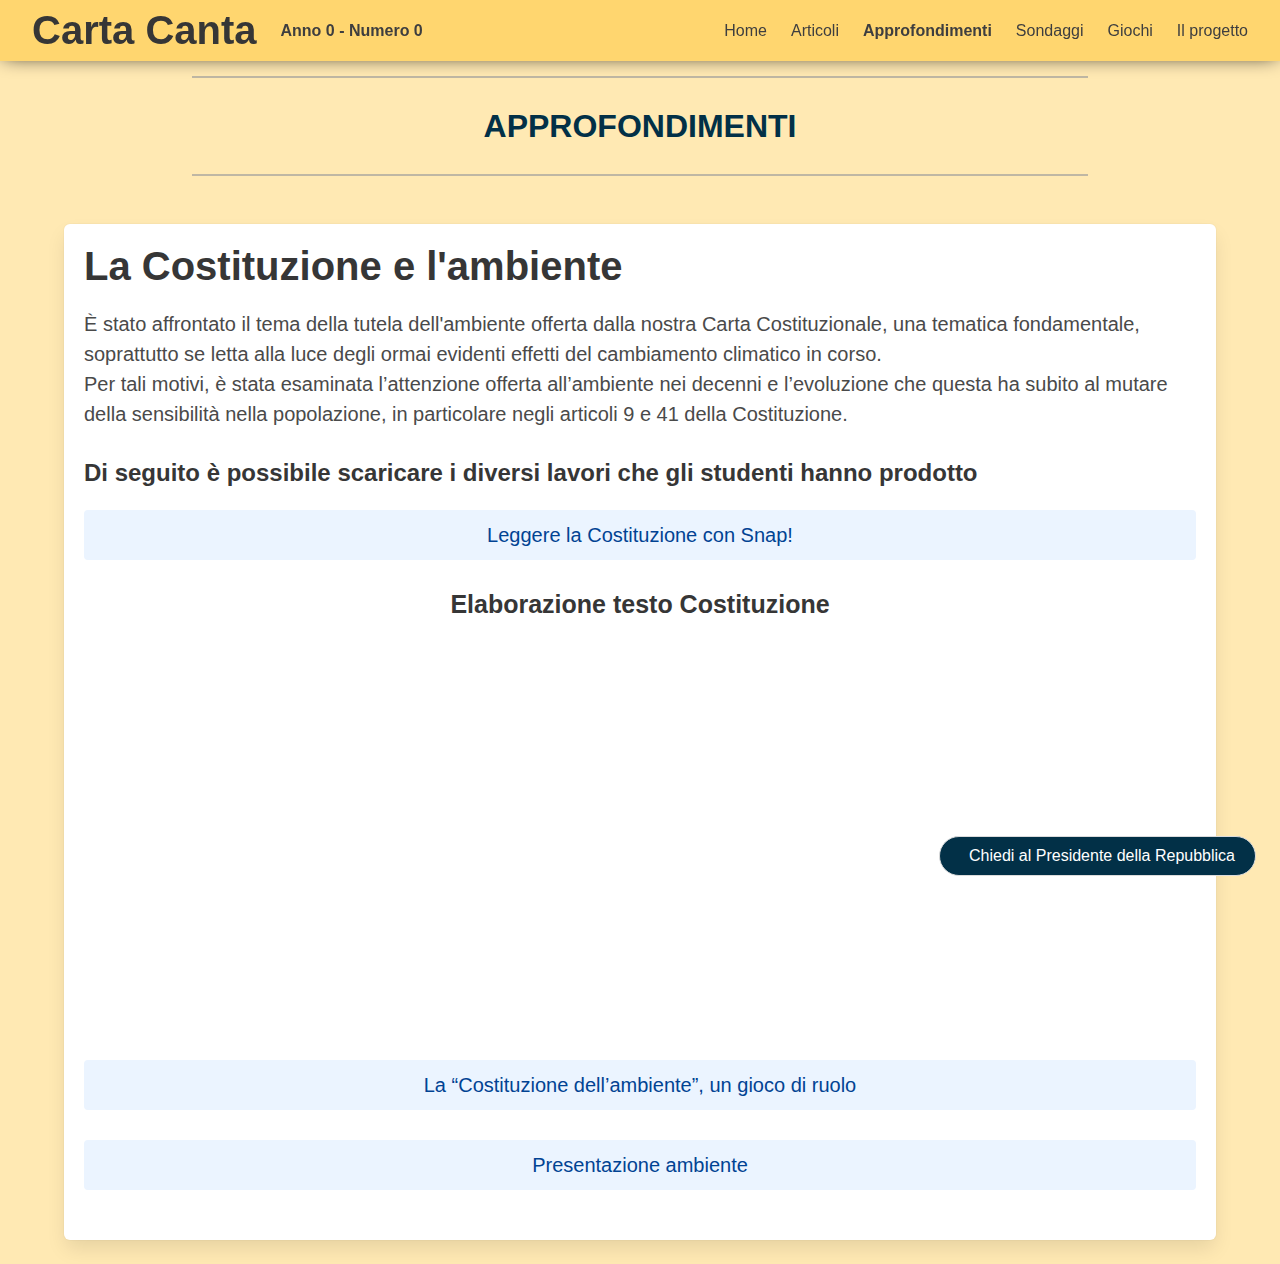
==== commit 2d861ce9: "Update" ====
--- a/html/approfondimenti/index.html
+++ b/html/approfondimenti/index.html
@@ -113,6 +113,12 @@
 
           <button class="button is-medium is-fullwidth is-link is-light is-fluid" type="submit" onclick="window.open('../../img/pdf/Attività _didattica_snap.pdf')">Leggere la Costituzione con Snap!</button>
           <br>
+          <div class="columns is-centered">
+            <div class="column is-half has-text-centered">
+              <h4 class="is-centered">Elaborazione testo Costituzione</h4>
+              <iframe width="480" height="390" frameBorder=0 allowfullscreen allow="geolocation; microphone;camera" src="https://snap.berkeley.edu/embed?projectname=PER_SITO_elabora_testo_costituzione&username=costituzione2023"></iframe>
+            </div>
+          </div>
           <div class="is-hidden-mobile">
             <button class="button is-medium is-fullwidth is-link is-light" type="submit" onclick="window.open('../../img/pdf/Gioco_ruolo_ambiente.pdf')">La “Costituzione dell’ambiente”, un gioco di ruolo</button>
           </div>
@@ -122,12 +128,7 @@
           <br>
           <button class="button is-medium is-fullwidth is-link is-light" type="submit" onclick="window.open('../../img/pptx/Presentazione_ambiente.pptx')">Presentazione ambiente</button>
           <br>
-          <div class="columns is-centered">
-            <div class="column is-half has-text-centered">
-              <h4 class="is-centered">Elaborazione testo Costituzione</h4>
-              <iframe width="480" height="390" frameBorder=0 allowfullscreen allow="geolocation; microphone;camera" src="https://snap.berkeley.edu/embed?projectname=PER_SITO_elabora_testo_costituzione&username=costituzione2023"></iframe>
-            </div>
-          </div>
+
         </div>
       </div>
     </div>
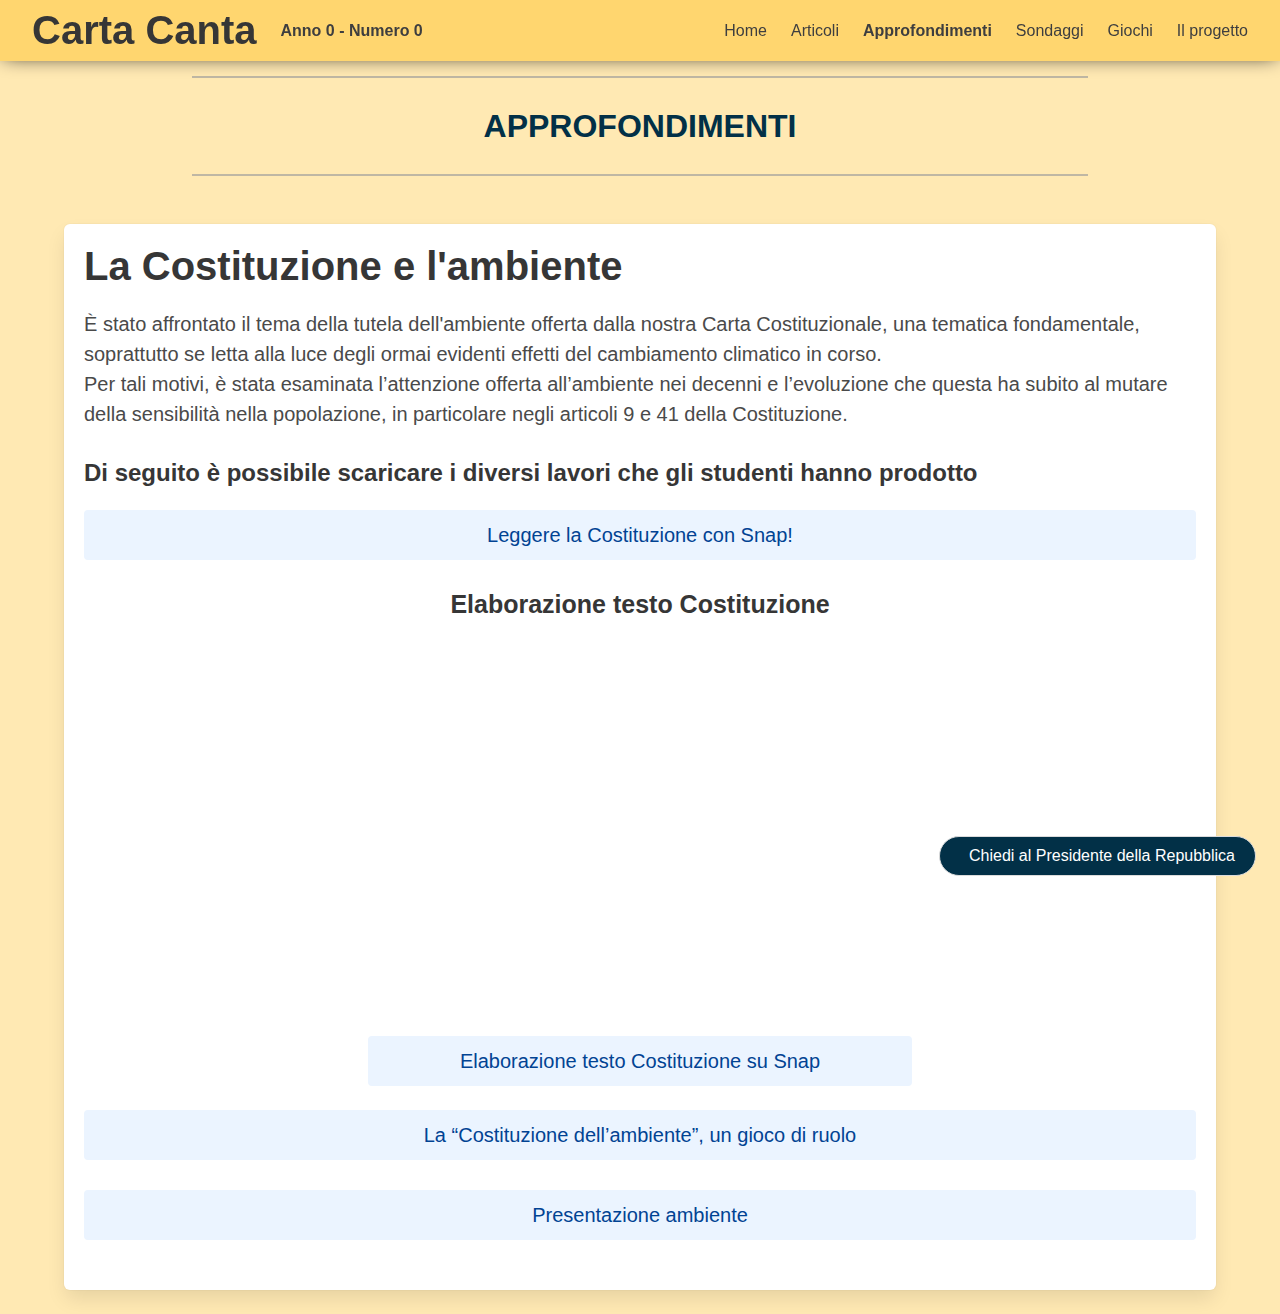
==== commit 31dae34e: "Update index.html" ====
--- a/html/approfondimenti/index.html
+++ b/html/approfondimenti/index.html
@@ -116,7 +116,8 @@
           <div class="columns is-centered">
             <div class="column is-half has-text-centered">
               <h4 class="is-centered">Elaborazione testo Costituzione</h4>
-              <iframe width="480" height="390" frameBorder=0 allowfullscreen allow="geolocation; microphone;camera" src="https://snap.berkeley.edu/embed?projectname=PER_SITO_elabora_testo_costituzione&username=costituzione2023"></iframe>
+              <iframe class="is-hidden-mobile" width="480" height="390" frameBorder=0 allowfullscreen allow="geolocation; microphone;camera" src="https://snap.berkeley.edu/embed?projectname=PER_SITO_elabora_testo_costituzione&username=costituzione2023"></iframe>
+              <button class="button is-medium is-fullwidth is-link is-light" type="submit" onclick="window.open('https://snap.berkeley.edu/embed?projectname=PER_SITO_elabora_testo_costituzione&username=costituzione2023')">Elaborazione testo Costituzione su Snap</button>
             </div>
           </div>
           <div class="is-hidden-mobile">
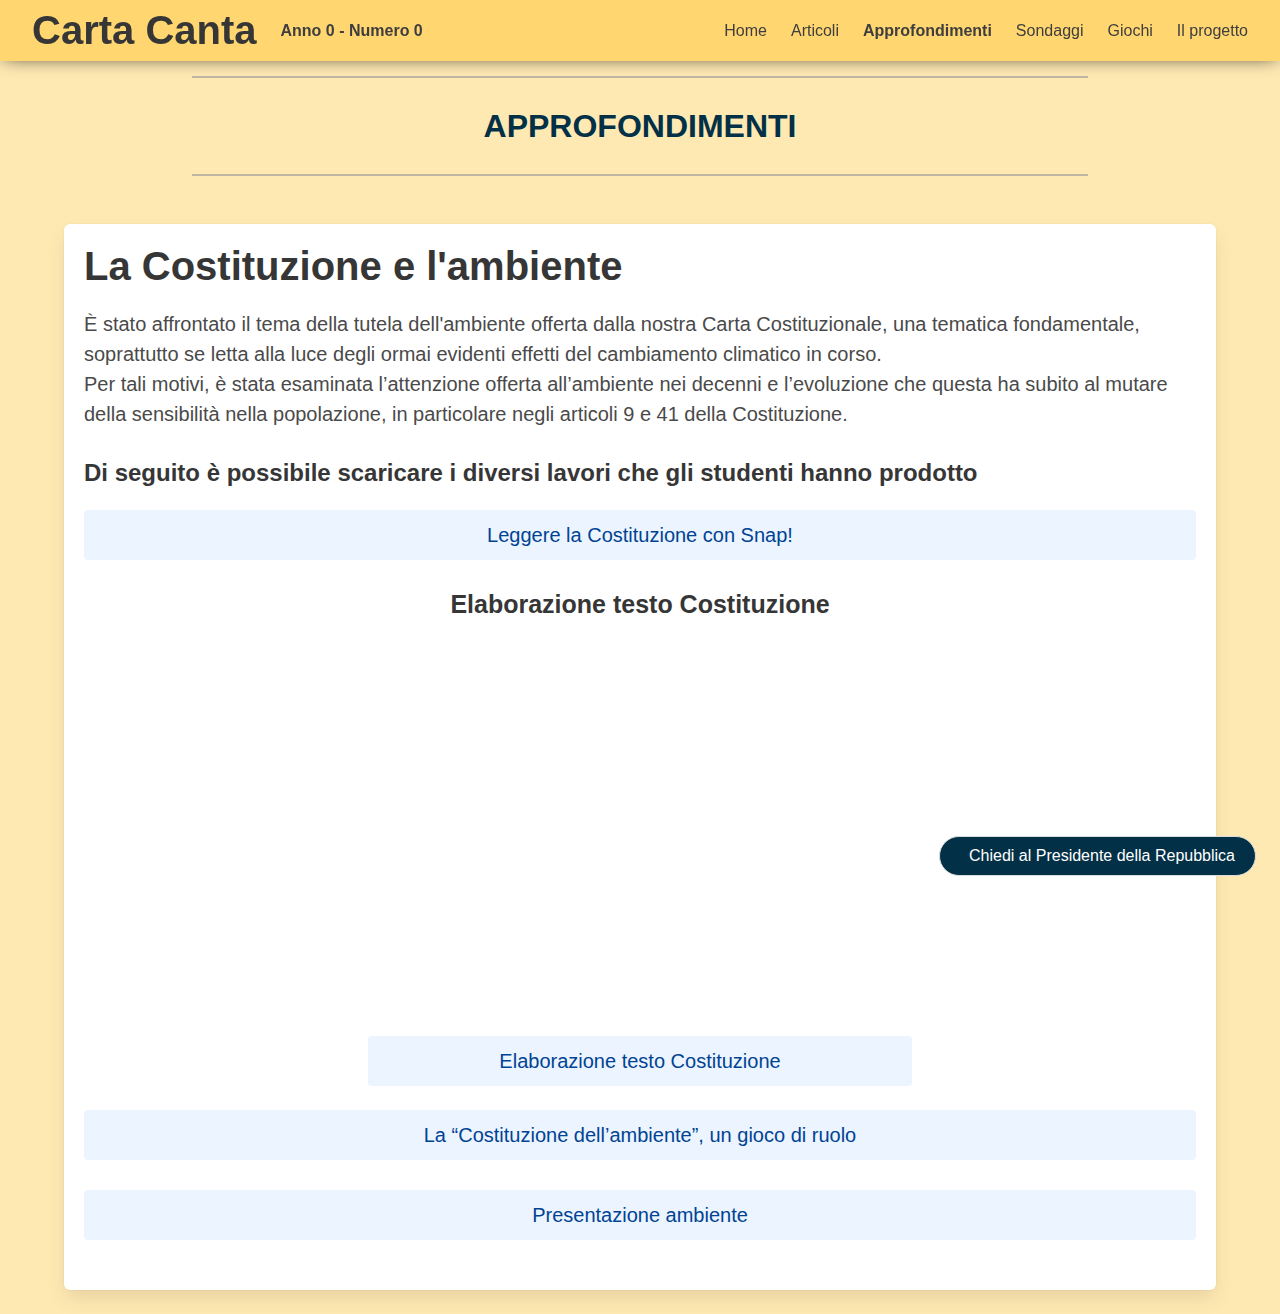
==== commit cbf7937c: "Update index.html" ====
--- a/html/approfondimenti/index.html
+++ b/html/approfondimenti/index.html
@@ -115,9 +115,9 @@
           <br>
           <div class="columns is-centered">
             <div class="column is-half has-text-centered">
-              <h4 class="is-centered">Elaborazione testo Costituzione</h4>
+              <h4 class="is-centered is-hidden-mobile">Elaborazione testo Costituzione</h4>
               <iframe class="is-hidden-mobile" width="480" height="390" frameBorder=0 allowfullscreen allow="geolocation; microphone;camera" src="https://snap.berkeley.edu/embed?projectname=PER_SITO_elabora_testo_costituzione&username=costituzione2023"></iframe>
-              <button class="button is-medium is-fullwidth is-link is-light" type="submit" onclick="window.open('https://snap.berkeley.edu/embed?projectname=PER_SITO_elabora_testo_costituzione&username=costituzione2023')">Elaborazione testo Costituzione su Snap</button>
+              <button class="button is-medium is-fullwidth is-link is-light" type="submit" onclick="window.open('https://snap.berkeley.edu/embed?projectname=PER_SITO_elabora_testo_costituzione&username=costituzione2023')">Elaborazione testo Costituzione</button>
             </div>
           </div>
           <div class="is-hidden-mobile">
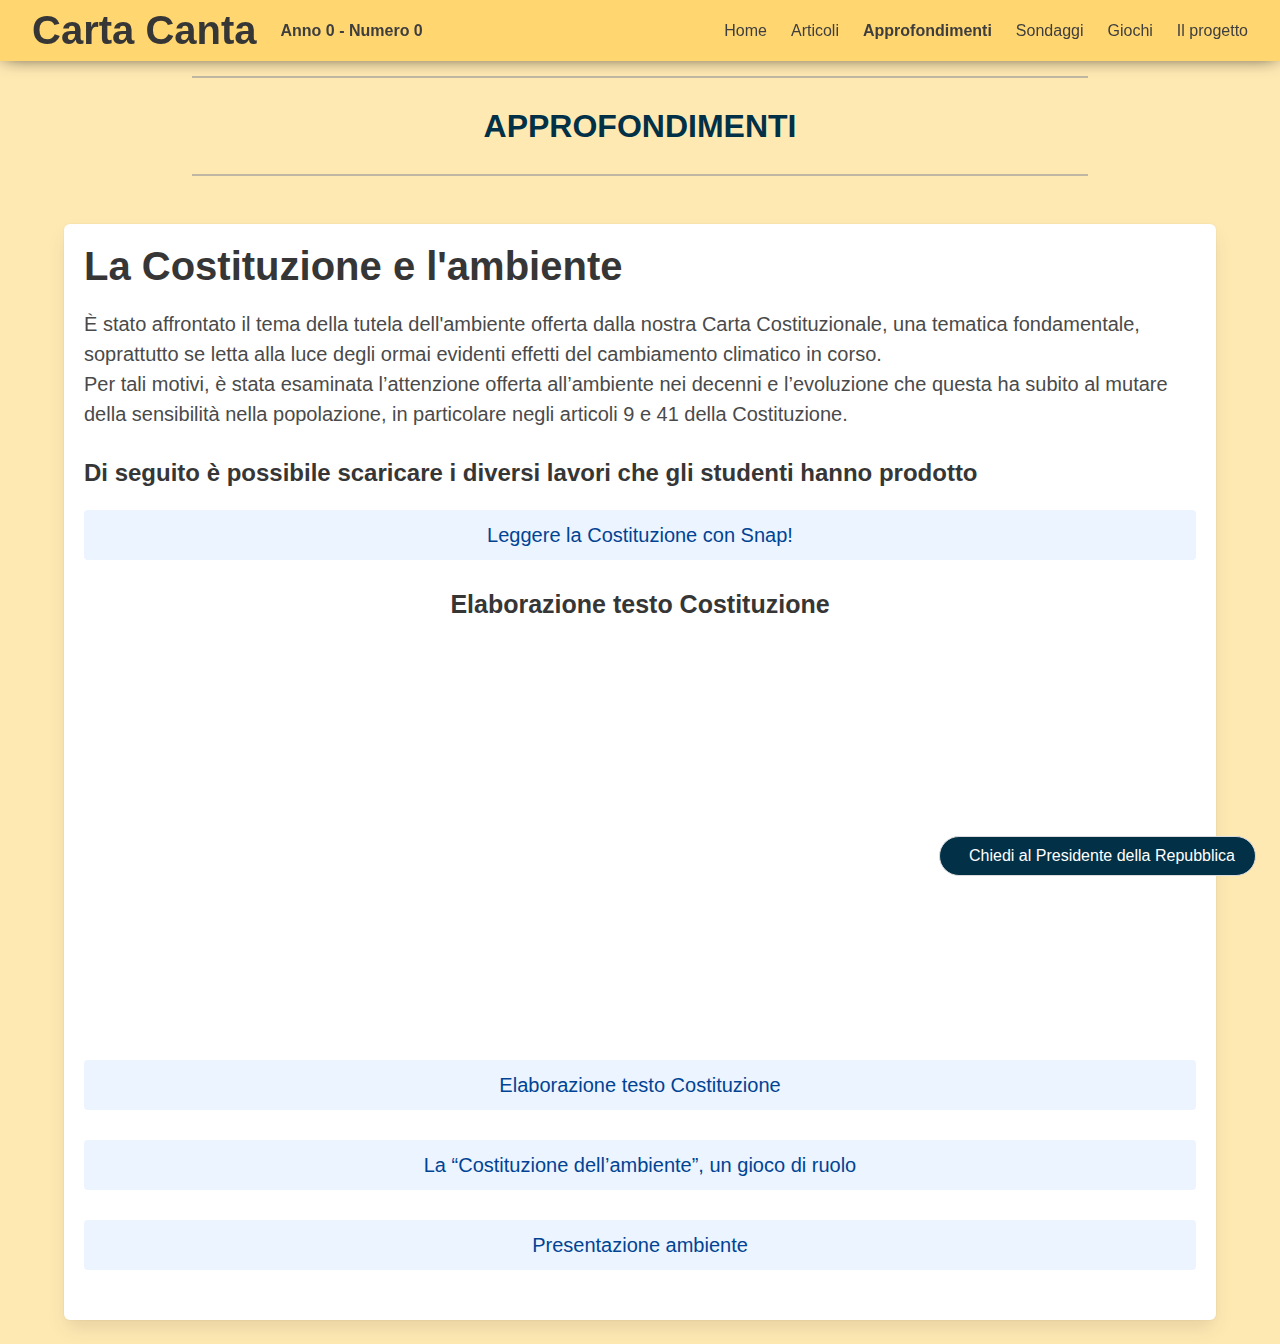
==== commit 5a0a97a3: "Fixato un tasto e reso mobile ready" ====
--- a/html/approfondimenti/index.html
+++ b/html/approfondimenti/index.html
@@ -117,11 +117,18 @@
             <div class="column is-half has-text-centered">
               <h4 class="is-centered is-hidden-mobile">Elaborazione testo Costituzione</h4>
               <iframe class="is-hidden-mobile" width="480" height="390" frameBorder=0 allowfullscreen allow="geolocation; microphone;camera" src="https://snap.berkeley.edu/embed?projectname=PER_SITO_elabora_testo_costituzione&username=costituzione2023"></iframe>
-              <button class="button is-medium is-fullwidth is-link is-light" type="submit" onclick="window.open('https://snap.berkeley.edu/embed?projectname=PER_SITO_elabora_testo_costituzione&username=costituzione2023')">Elaborazione testo Costituzione</button>
             </div>
           </div>
           <div class="is-hidden-mobile">
+            <button class="button is-medium is-fullwidth is-link is-light" type="submit" onclick="window.open('https://snap.berkeley.edu/embed?projectname=PER_SITO_elabora_testo_costituzione&username=costituzione2023')">Elaborazione testo Costituzione</button>
+            <br>
+          </div>
+          <div class="is-hidden-mobile">
             <button class="button is-medium is-fullwidth is-link is-light" type="submit" onclick="window.open('../../img/pdf/Gioco_ruolo_ambiente.pdf')">La “Costituzione dell’ambiente”, un gioco di ruolo</button>
+          </div>
+          <div class="is-hidden-tablet">
+            <button class="button is-medium is-fullwidth is-link is-light" type="submit" onclick="window.open('https://snap.berkeley.edu/embed?projectname=PER_SITO_elabora_testo_costituzione&username=costituzione2023')">Elaborazione testo Costituzione</button>
+            <br>
           </div>
           <div class="is-hidden-tablet">
             <button class="button is-medium is-fullwidth is-link is-light" type="submit" onclick="window.open('../../img/pdf/Gioco_ruolo_ambiente.pdf')">La “Costituzione dell’ambiente”,<br>un gioco di ruolo</button>
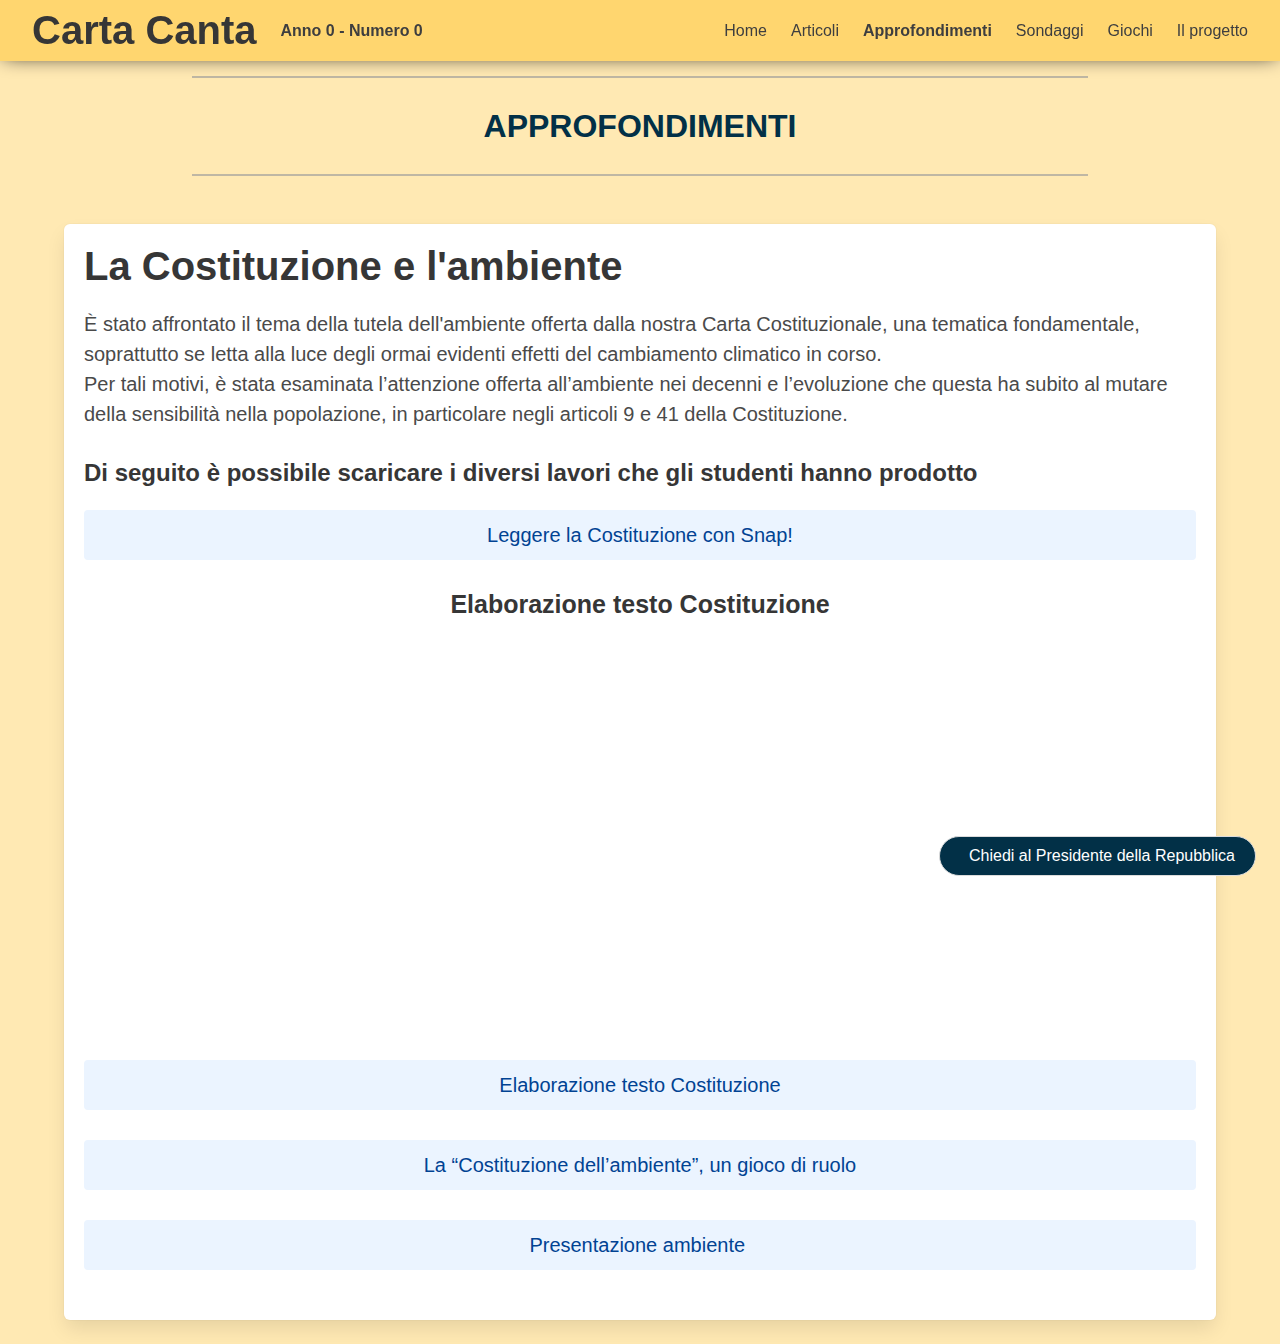
==== commit 587a150a: "Added download icon in Approfondimenti" ====
--- a/html/approfondimenti/index.html
+++ b/html/approfondimenti/index.html
@@ -134,7 +134,8 @@
             <button class="button is-medium is-fullwidth is-link is-light" type="submit" onclick="window.open('../../img/pdf/Gioco_ruolo_ambiente.pdf')">La “Costituzione dell’ambiente”,<br>un gioco di ruolo</button>
           </div>
           <br>
-          <button class="button is-medium is-fullwidth is-link is-light" type="submit" onclick="window.open('../../img/pptx/Presentazione_ambiente.pptx')">Presentazione ambiente</button>
+          <button class="button is-medium is-fullwidth is-link is-light" type="submit" onclick="window.open('../../img/pptx/Presentazione_ambiente.pptx')">Presentazione ambiente&nbsp;</button>
+          <i class="fa-solid fa-download"></i>
           <br>
 
         </div>
